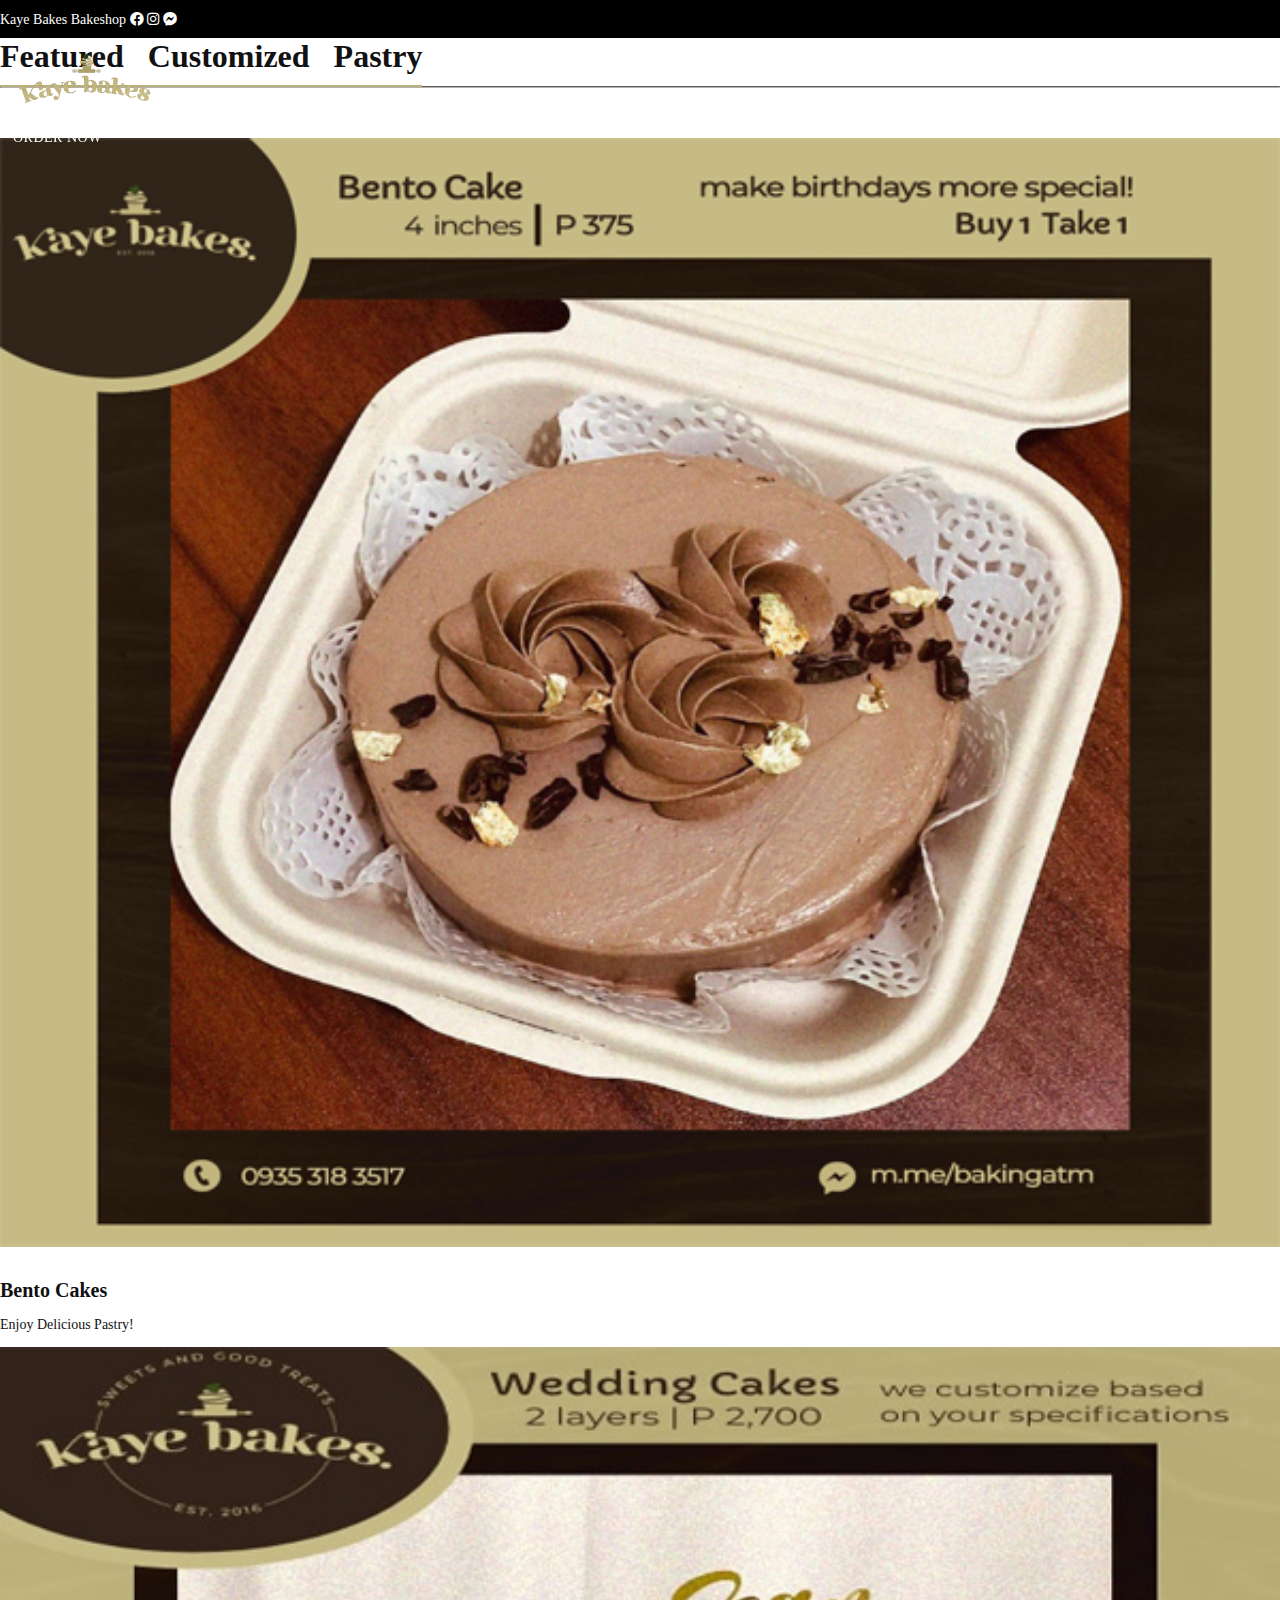
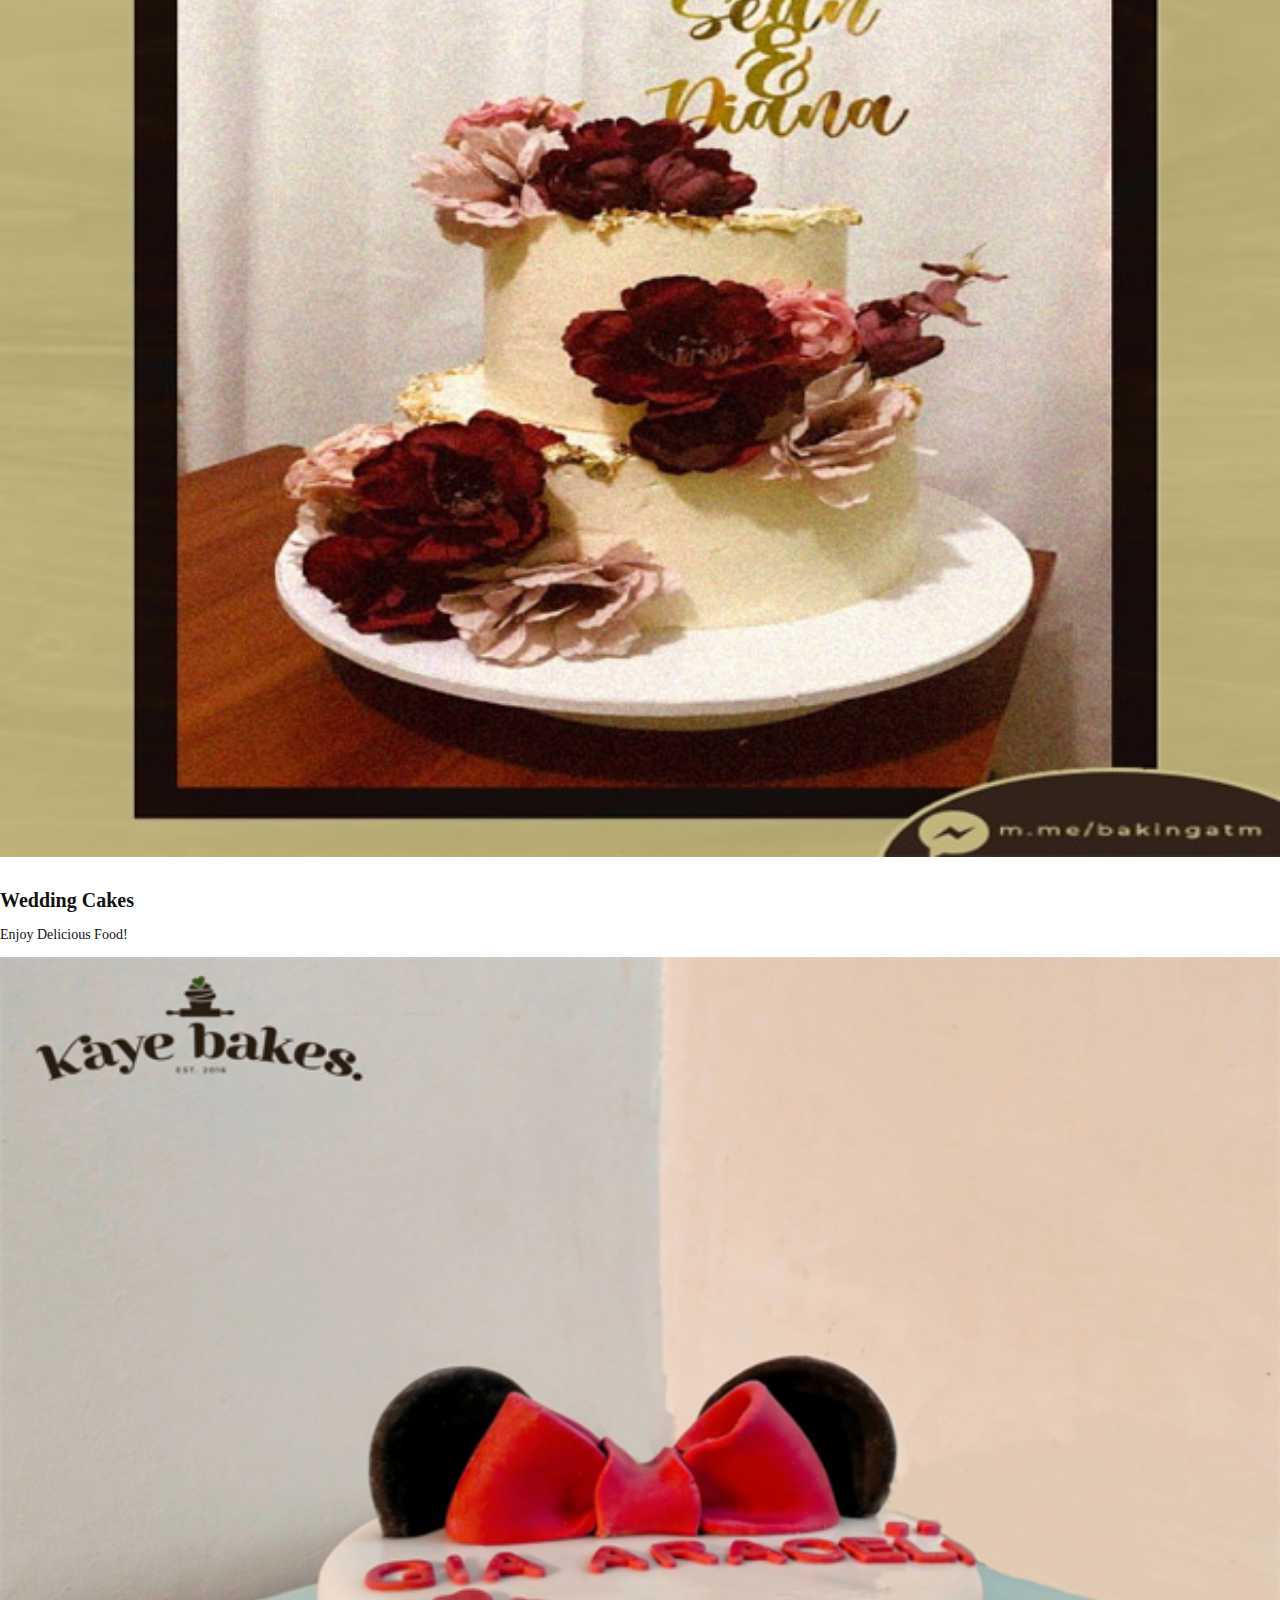
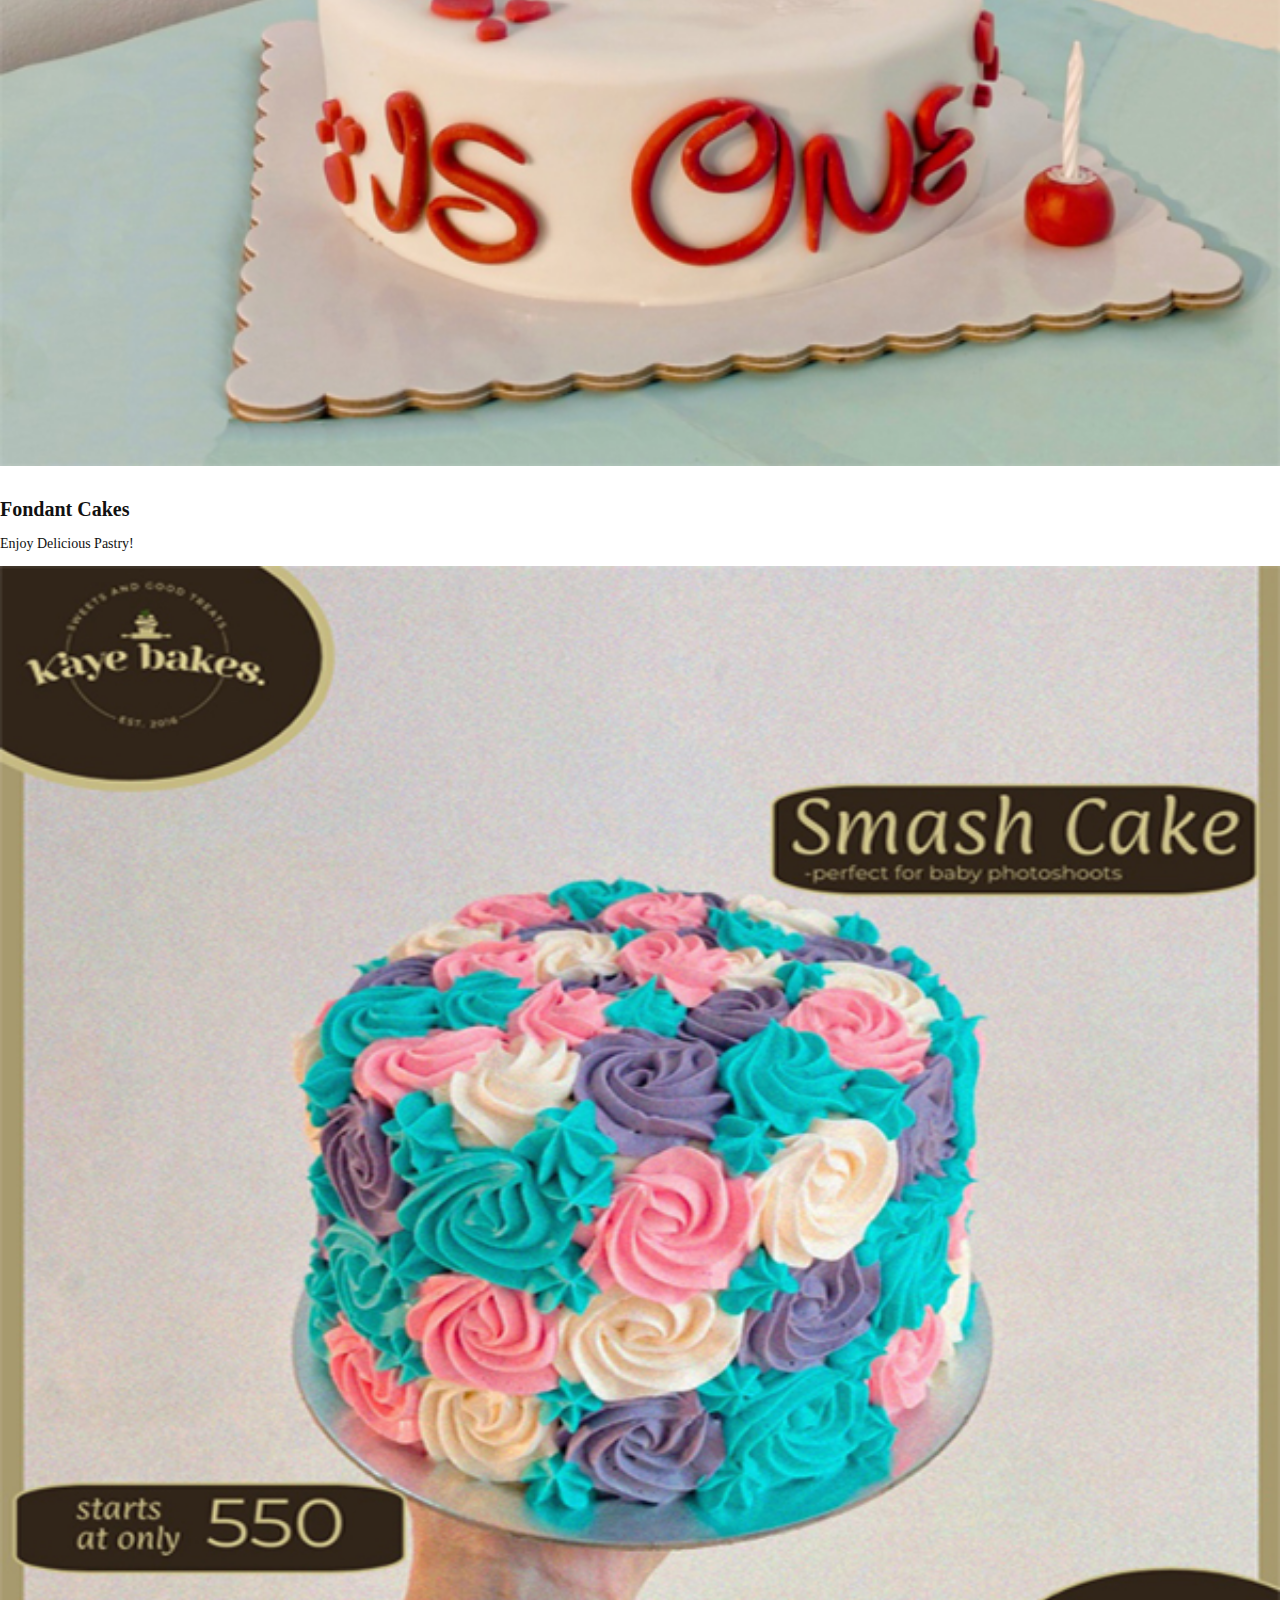
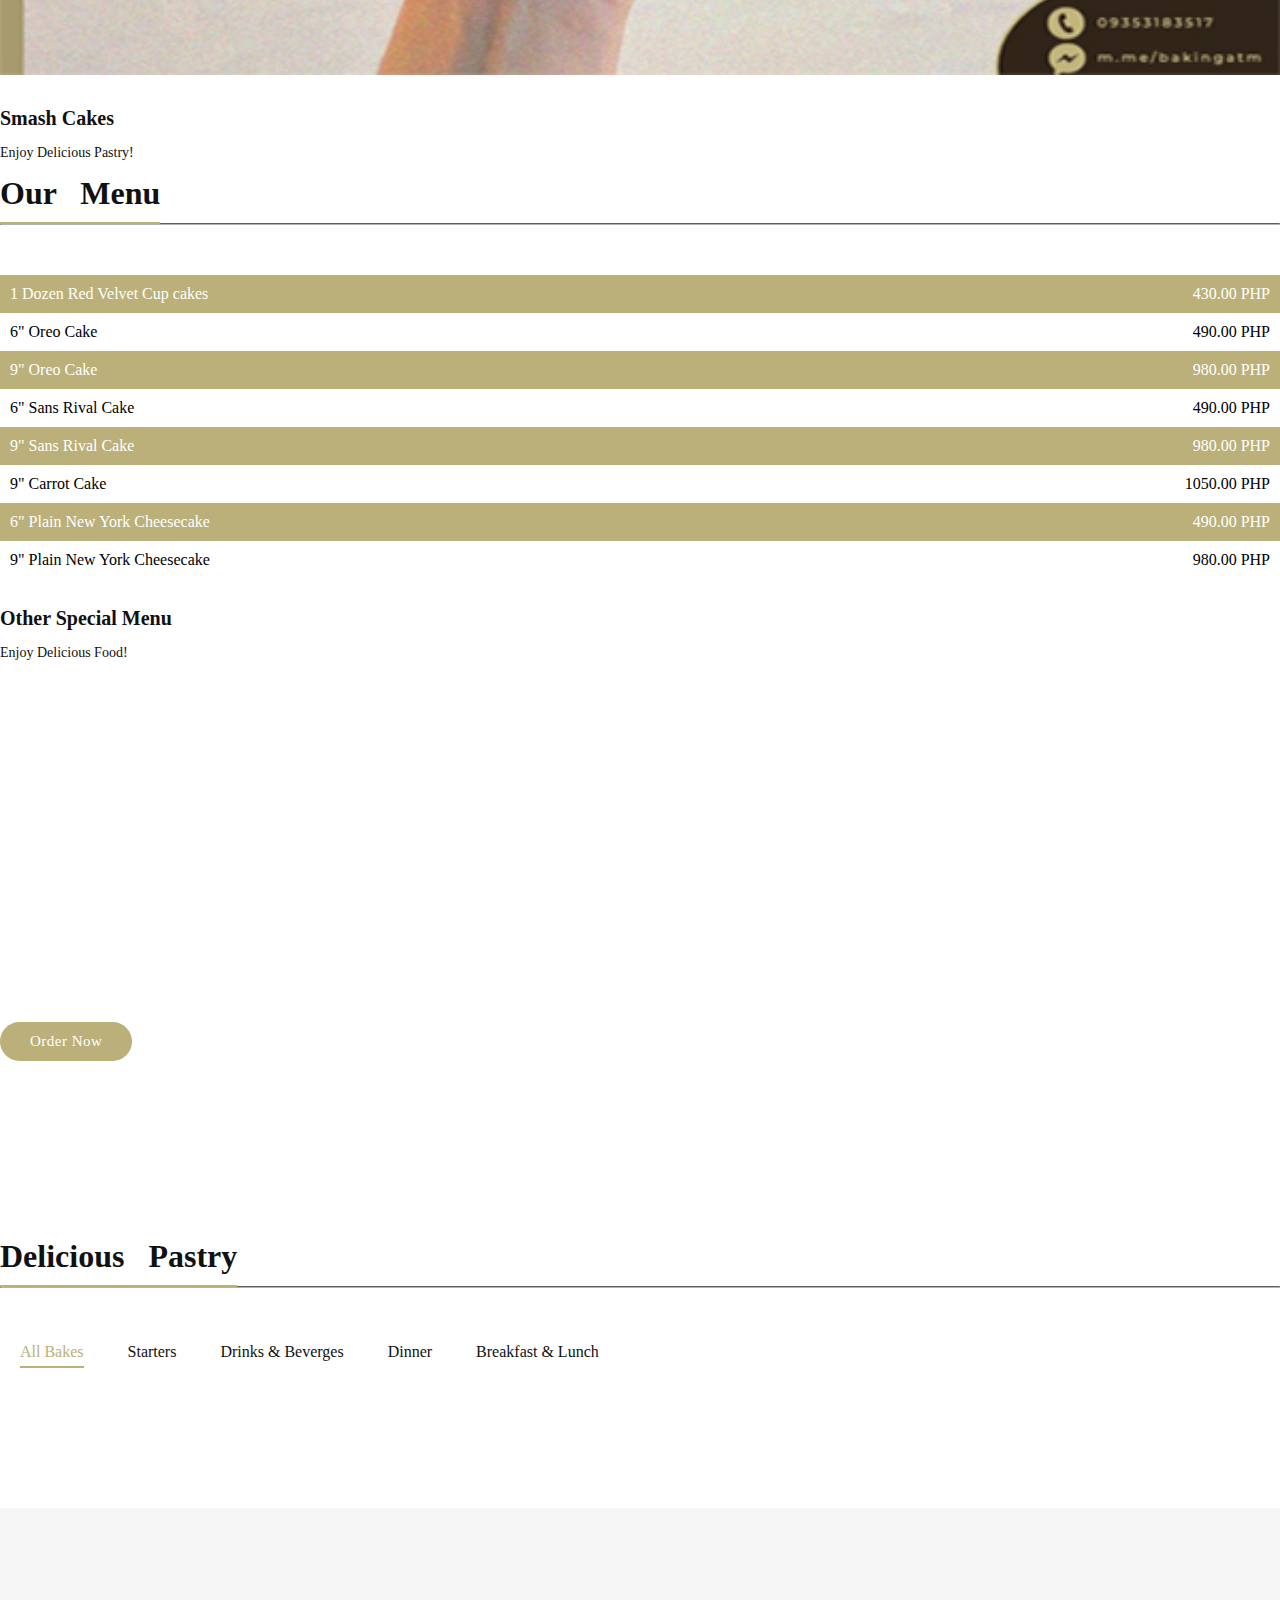
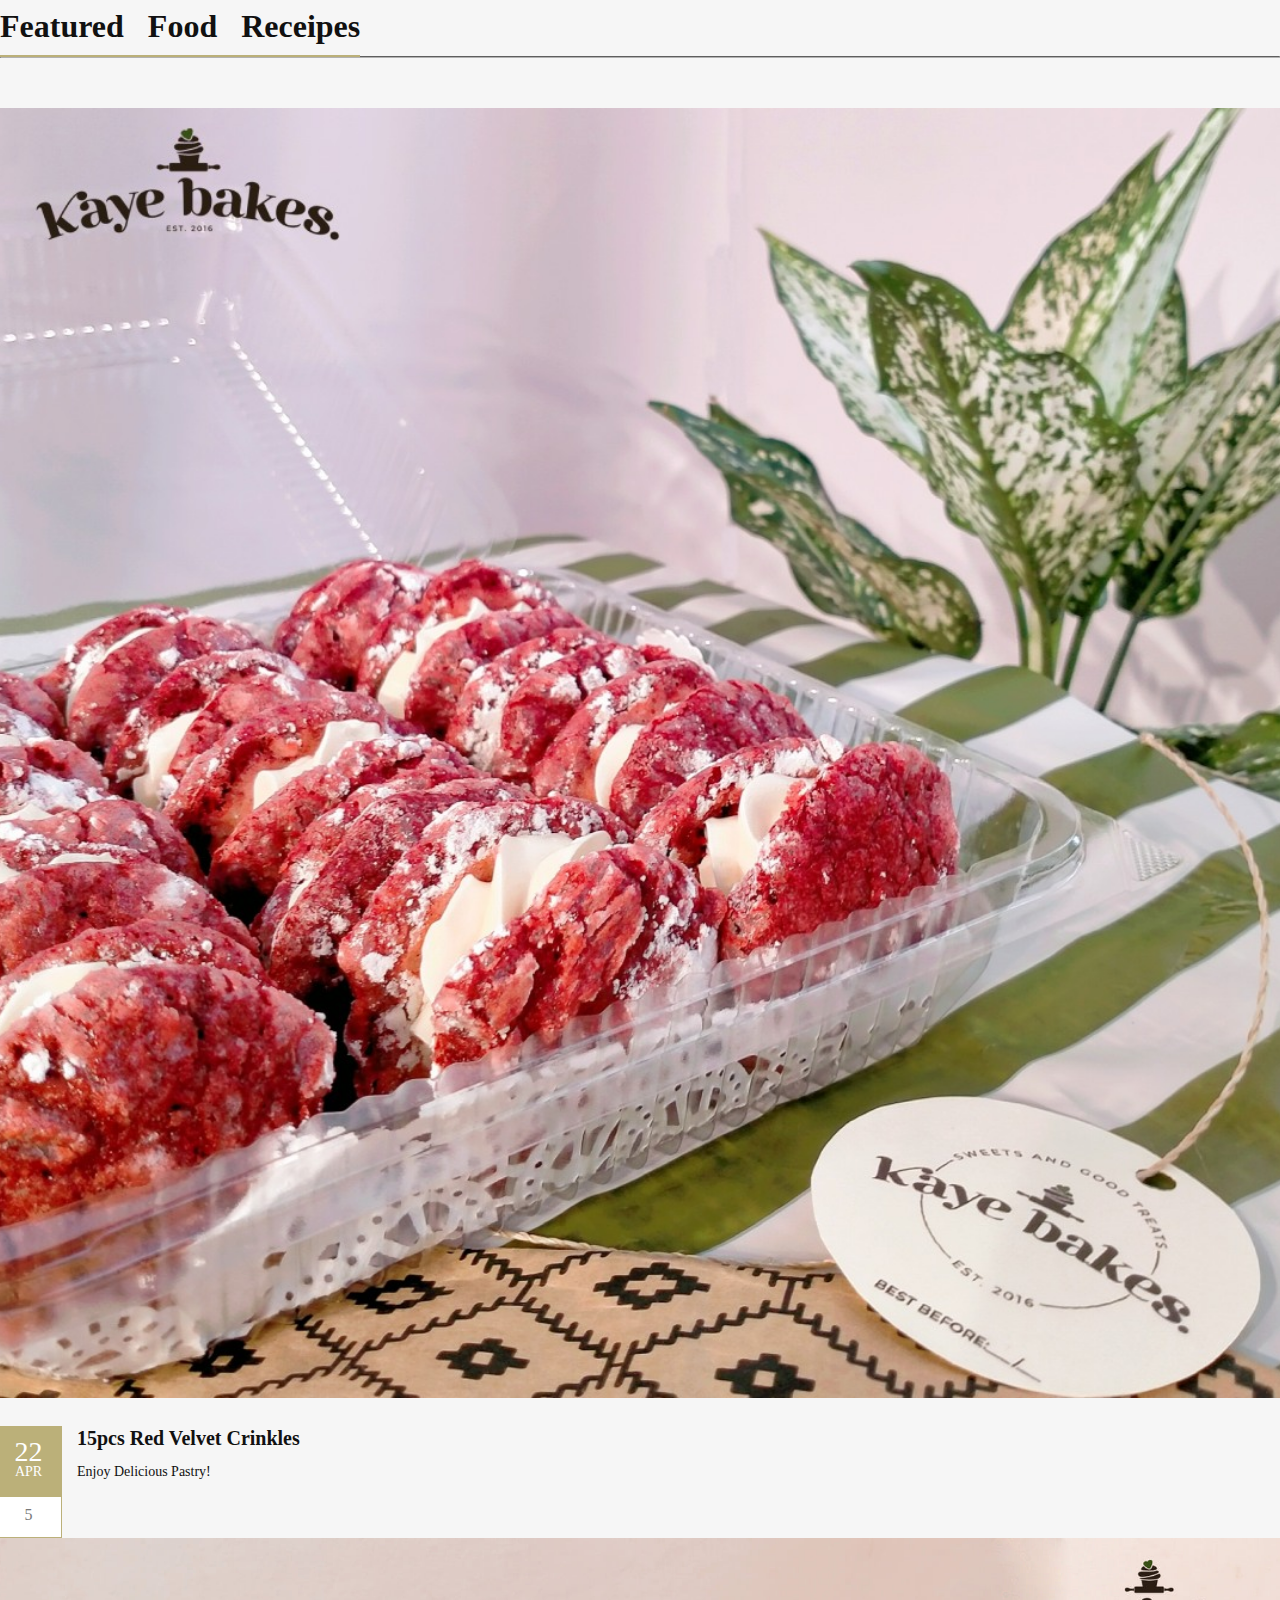
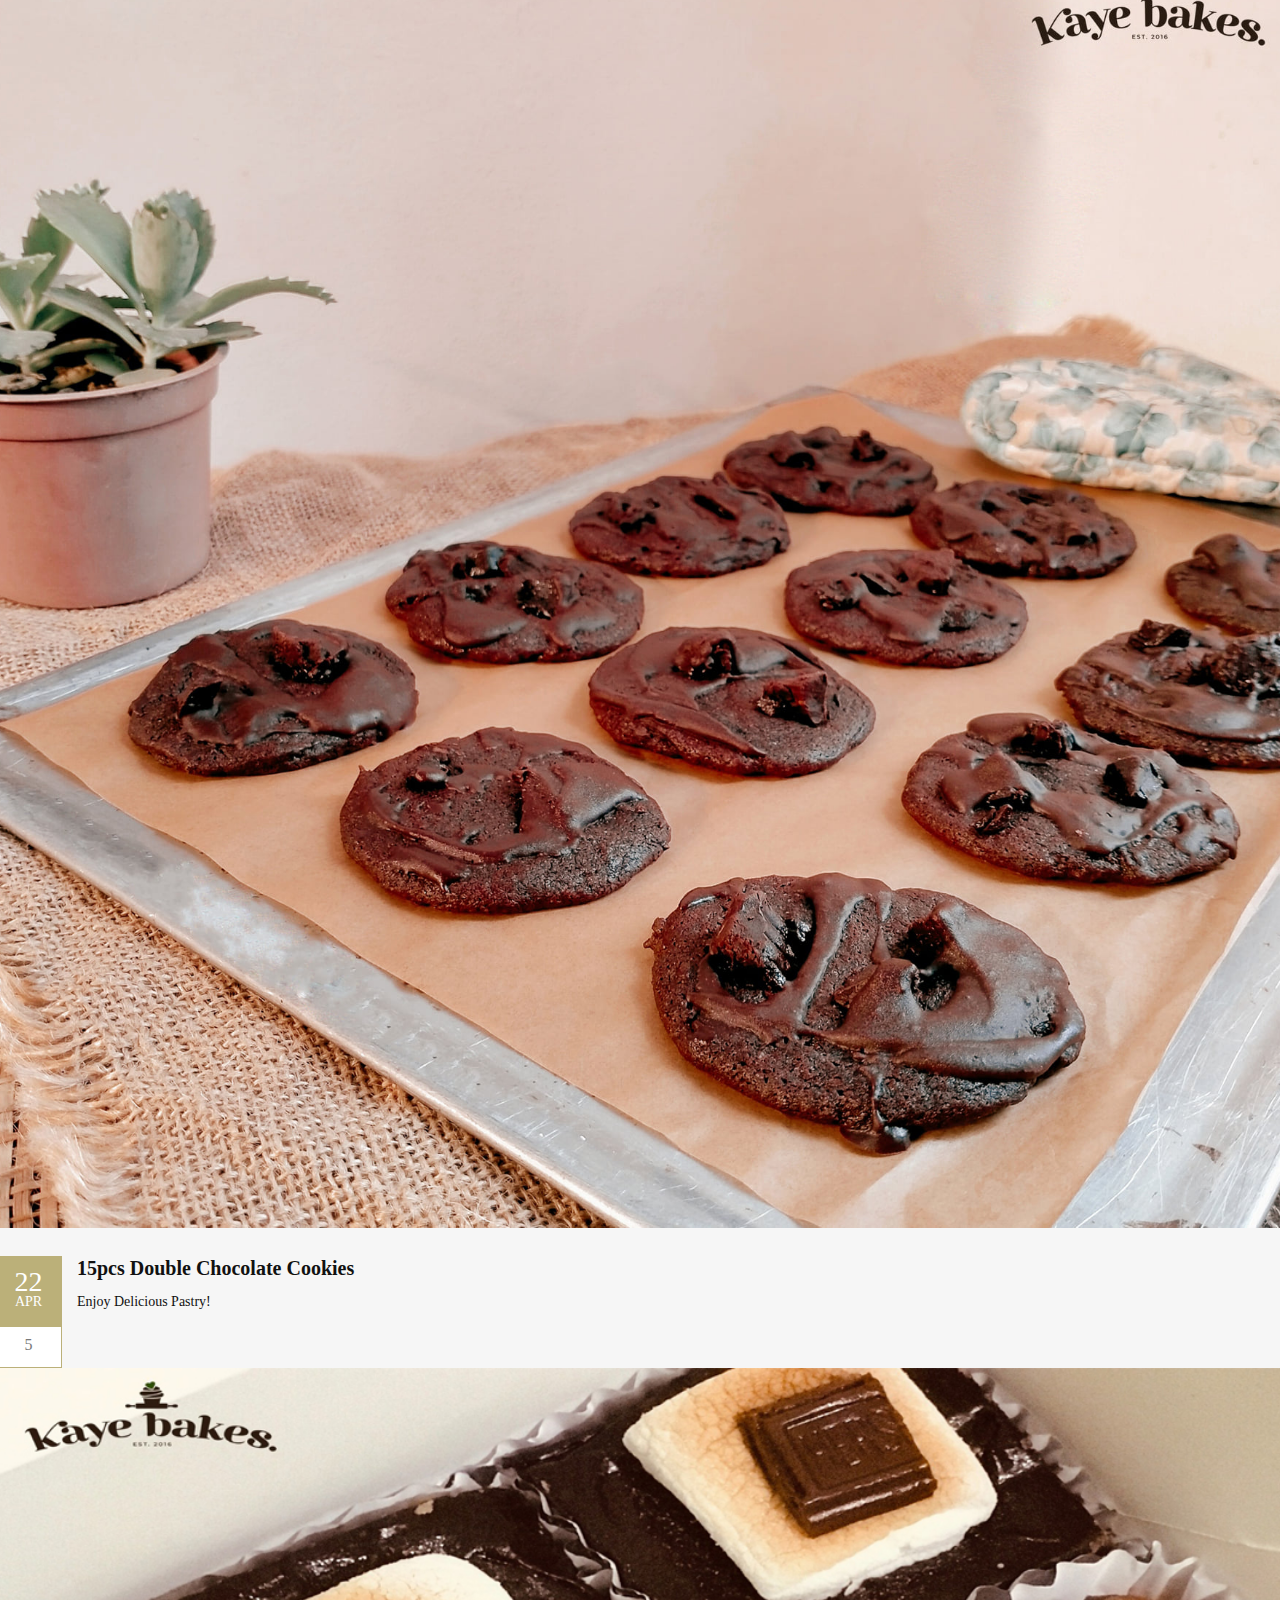
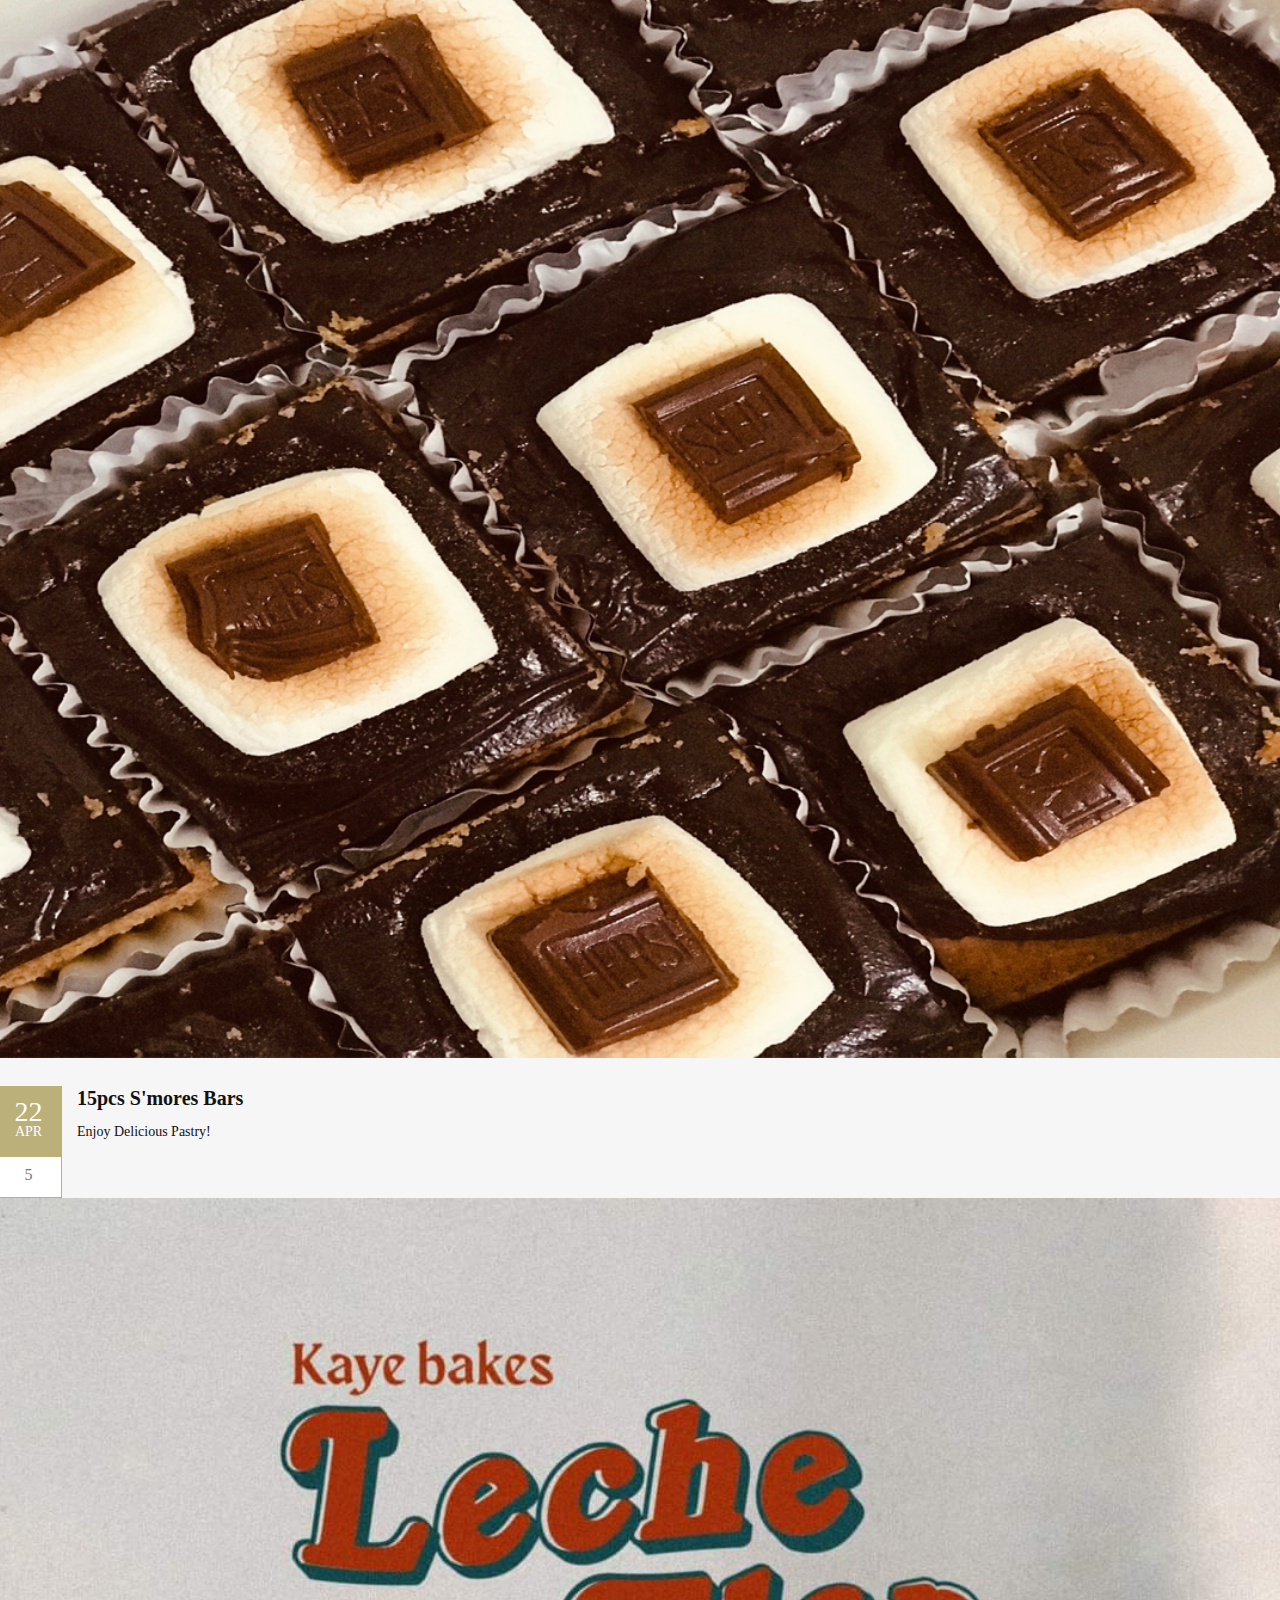
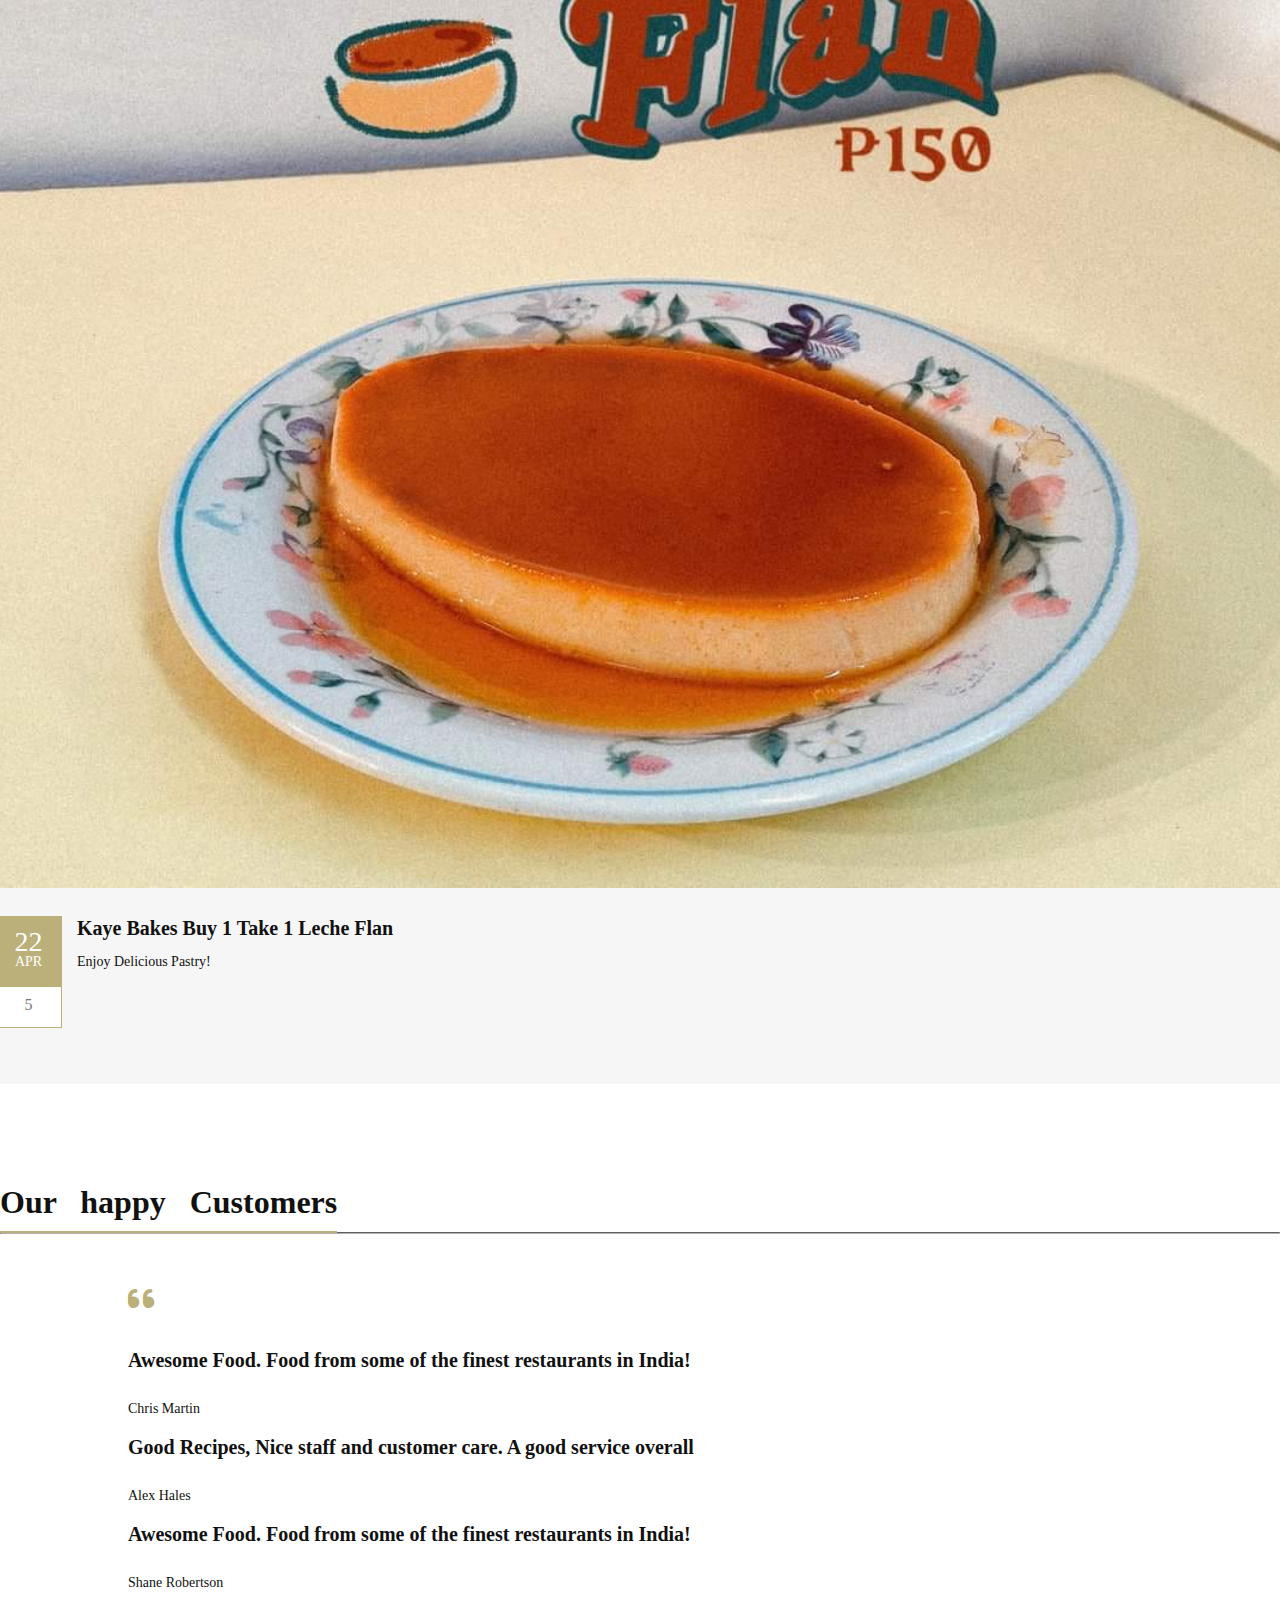
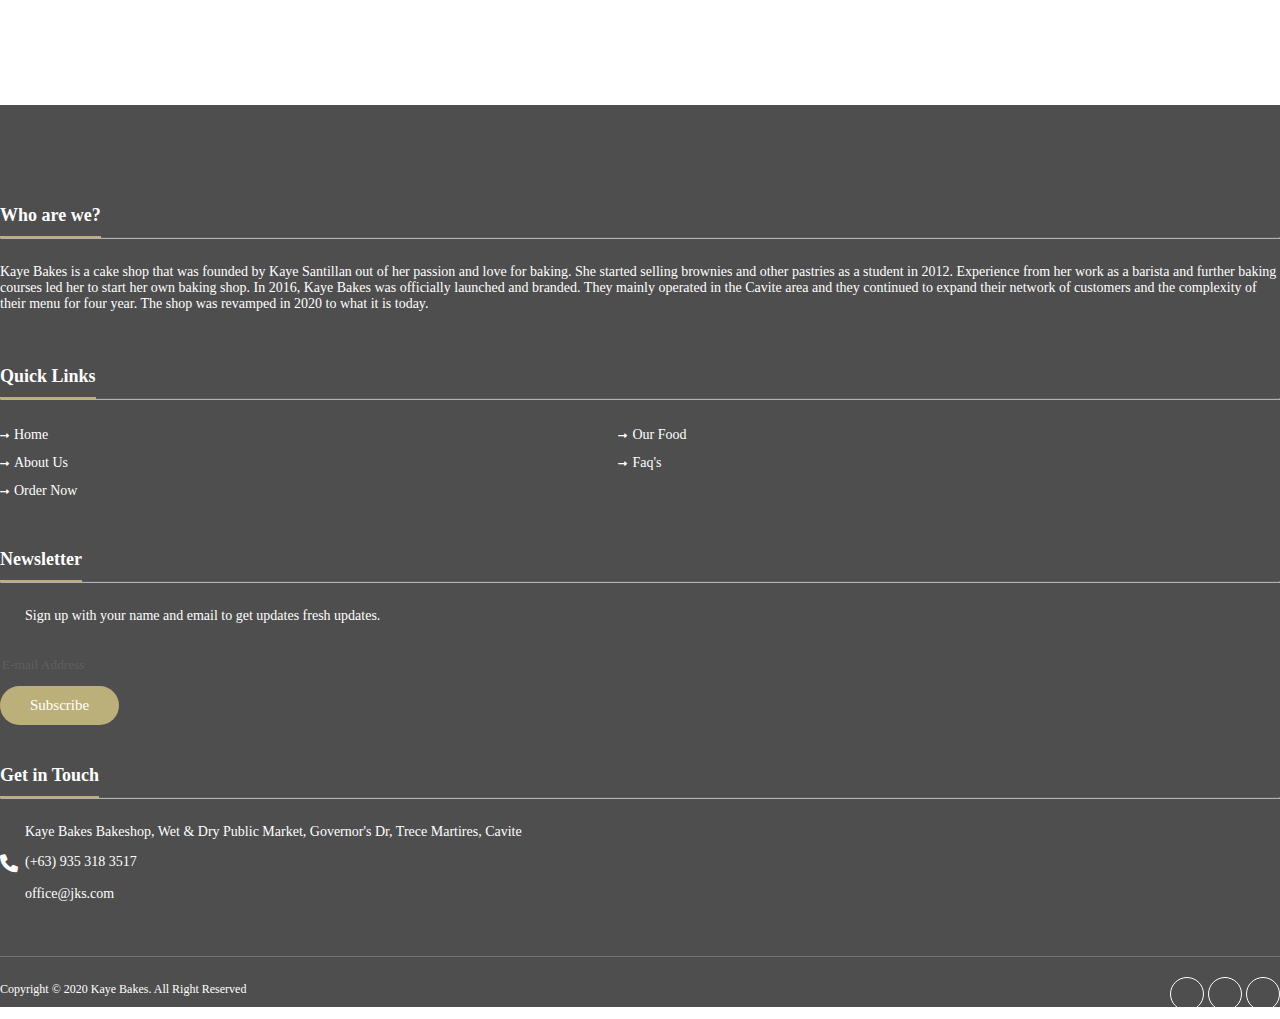
==== index.html @ badb0dcf "Account-folder" ====
<!doctype html>
<html lang="en">
<head>
<meta charset="utf-8">
<meta http-equiv="X-UA-Compatible" content="IE=edge">
<meta name="viewport" content="width=device-width, initial-scale=1">
<title>Kaye Bakes Bakeshop - The sweet home of delights spreading heartfelt good treats</title>
<link rel="stylesheet" type="text/css" href="css/bootstrap.min.css">
<link rel="stylesheet" type="text/css" href="css/font-awesome.min.css">
<link rel="stylesheet" type="text/css" href="css/bistro-icons.css">
<link rel="stylesheet" type="text/css" href="css/animate.min.css">
<link rel="stylesheet" type="text/css" href="css/settings.css">
<link rel="stylesheet" type="text/css" href="css/navigation.css">
<link rel="stylesheet" type="text/css" href="css/owl.carousel.css">
<link rel="stylesheet" type="text/css" href="css/owl.transitions.css">
<link rel="stylesheet" type="text/css" href="css/jquery.fancybox.css">
<link rel="stylesheet" type="text/css" href="css/zerogrid.css">
<link rel="stylesheet" type="text/css" href="css/style.css">
<link rel="stylesheet" type="text/css" href="css/loader.css">
<!--<link rel="shortcut icon" href="images/logo1.png">-->
<link rel="stylesheet" href="css/all.min.css">

<!--[if lt IE 9]>
    <script src="https://oss.maxcdn.com/html5shiv/3.7.2/html5shiv.min.js"></script>
    <script src="https://oss.maxcdn.com/respond/1.4.2/respond.min.js"></script>
<![endif]-->

</head>

<body>

<!--Loader-->
<div class="loader"> 
   <div class="cssload-container">
     <div class="cssload-circle"></div>
     <div class="cssload-circle"></div>
   </div>
</div>

<!--Topbar-->
<div class="topbar">
  <div class="container">
    <div class="row">
      <div class="col-md-12">
        <p class="pull-left hidden-xs">Kaye Bakes Bakeshop</p>
        <p class="pull-right">
            <a href="https://www.facebook.com/bakingatm/"><i class="fa-brands fa-facebook"></a></i>
            <a href="https://www.instagram.com/kayebakes/"><i class="fa-brands fa-instagram"></a></i>
            <a href="https://www.messenger.com/t/103128751442746"><i class="fa-brands fa-facebook-messenger"></a></i>
        </p>
      </div>
    </div>
  </div>
</div>

<!--Header-->
<header id="main-navigation">
  <div id="navigation" data-spy="affix" data-offset-top="20">
    <div class="container">
      <div class="row">
      <div class="col-md-12">
        <nav class="navbar navbar-default">
          <div class="navbar-header">
            <button type="button" class="navbar-toggle collapsed" data-toggle="collapse" data-target="#fixed-collapse-navbar" aria-expanded="false"> 
            <span class="icon-bar top-bar"></span> <span class="icon-bar middle-bar"></span> <span class="icon-bar bottom-bar"></span> 
            </button>
           <a class="navbar-brand" href="index.html"><img src="images/logo1.png" alt="logo" class="img-responsive"></a> 
         </div>
        
            <div id="fixed-collapse-navbar" class="navbar-collapse collapse navbar-right">
              <ul class="nav navbar-nav">
                <li>
                   <a href="index.html">Home</a>
                   
                </li>
               <!-- <li><a href="food.html">Our Food</a></li>
                
                
                    <li><a href="about.html">About Us</a></li>
                    <li><a href="faq.html">FAQ</a></li>-->
                    
                <li><a href="./account/index.php">Order Now</a></li>
                
              </ul>
            </div>
         </nav>
         </div>
       </div>
     </div>
  </div>
</header>



<!-- REVOLUTION SLIDER -->			

				<div id="rev_slider_34_1_wrapper" class="rev_slider_wrapper fullwidthbanner-container" data-alias="news-gallery34" style="margin:0px auto;background-color:#ffffff;padding:0px;margin-top:0px;margin-bottom:0px;">
				<!-- START REVOLUTION SLIDER 5.0.7 fullwidth mode -->
					<div id="rev_slider_34_1" class="rev_slider fullwidthabanner" style="display:none;" data-version="5.0.7">
						<ul>	<!-- SLIDE  -->
							<li data-index="rs-129" data-transition="fade" data-slotamount="default" data-rotate="0"  data-fstransition="fade" data-fsmasterspeed="1500" data-fsslotamount="7"  data-title="Cookies" data-description="Enjoy Delicious Pastry!">
								<!-- MAIN IMAGE -->
								<img src="images/featured1.jpg"  alt=""  data-bgposition="center center" data-bgfit="cover" data-bgrepeat="no-repeat" class="rev-slidebg" data-no-retina>
								<!-- LAYER NR. 2 -->
								<h1 class="tp-caption tp-resizeme"  
                          data-x="left" data-hoffset="15"
                          data-y="70" 
                          data-transform_idle="o:1;"
                          data-transform_in="y:[-100%];z:0;rX:0deg;rY:0;rZ:0;sX:1;sY:1;skX:0;skY:0;s:1500;e:Power3.easeInOut;" 
                          data-transform_out="auto:auto;s:1000;e:Power3.easeInOut;" 
                          data-mask_in="x:0px;y:0px;s:inherit;e:inherit;" 
                          data-mask_out="x:0;y:0;s:inherit;e:inherit;" 
                          data-start="500" 
                          data-splitin="none" 
                          data-splitout="none" 
                          style="z-index: 6;">
                          <span class="small_title">Yes We Have</span> <br> The &nbsp; Best &nbsp; Cookies &nbsp;</span>
                       </h1>
								<!-- LAYER NR. 2 -->
                        <p class="tp-caption tp-resizeme"
                          data-x="left" data-hoffset="15"
                          data-y="210" 
                          data-transform_idle="o:1;"
                          data-transform_in="y:[-100%];z:0;rX:0deg;rY:0;rZ:0;sX:1;sY:1;skX:0;skY:0;s:1500;e:Power3.easeInOut;" 
                          data-transform_out="auto:auto;s:1000;e:Power3.easeInOut;" 
                          data-mask_in="x:0px;y:0px;s:inherit;e:inherit;" 
                          data-mask_out="x:0;y:0;s:inherit;e:inherit;" 
                          data-start="800"
                          style="z-index: 9;">Enjoy Delicious Pastry!
                          
                        </p>
                        <div class="tp-caption fade tp-resizeme"
                           data-x="left" data-hoffset="15"
                           data-y="280"
                           data-width = "full"  
                           data-transform_in="y:[-100%];z:0;rX:0deg;rY:0;rZ:0;sX:1;sY:1;skX:0;skY:0;s:1500;e:Power3.easeInOut;"
                           data-transform_out="auto:auto;s:1000;e:Power3.easeInOut;"  
                           data-mask_in="x:0px;y:0px;s:inherit;e:inherit;" 
                           data-mask_out="x:0;y:0;s:inherit;e:inherit;" 
                          data-start="1200"
                           style="z-index: 12;">
                       <a href="./account/index.php" class="btn-common btn-white page-scroll">Order Now</a>
                       </div>
                        
                       
							</li>
							
							<li class="text-center" data-index="rs-130" data-transition="slideleft" data-slotamount="default" data-rotate="0"  data-title="Bakery &nbsp; Items" data-description="Enjoy Delicious Pastry!">
								<img src="images/banner2.jpg"  alt="" data-bgposition="center center" data-bgfit="cover" data-bgrepeat="no-repeat" class="rev-slidebg" data-no-retina>
                        <h1 class="tp-caption tp-resizeme" 
                          data-x="center" data-hoffset="15"
                          data-y="70" 
                          data-transform_idle="o:1;"
                          data-transform_in="y:[-100%];z:0;rX:0deg;rY:0;rZ:0;sX:1;sY:1;skX:0;skY:0;s:1500;e:Power3.easeInOut;" 
                          data-transform_out="auto:auto;s:1000;e:Power3.easeInOut;" 
                          data-mask_in="x:0px;y:0px;s:inherit;e:inherit;" 
                          data-mask_out="x:0;y:0;s:inherit;e:inherit;" 
                          data-start="500" 
                          data-splitin="none" 
                          data-splitout="none" 
                          style="z-index: 6;">
                          <span class="small_title">  Delicious Bakery Items</span> 
                        </h1>
                        <p class="tp-caption tp-resizeme"
                          data-x="center" data-hoffset="15"
                          data-y="210" 
                          data-transform_idle="o:1;"
                          data-transform_in="y:[-100%];z:0;rX:0deg;rY:0;rZ:0;sX:1;sY:1;skX:0;skY:0;s:1500;e:Power3.easeInOut;" 
                          data-transform_out="auto:auto;s:1000;e:Power3.easeInOut;" 
                          data-mask_in="x:0px;y:0px;s:inherit;e:inherit;" 
                          data-mask_out="x:0;y:0;s:inherit;e:inherit;" 
                          data-start="800"
                          style="z-index: 9;">Enjoy Delicious Pastry!
                        </p>
							
                            
                          <div class="tp-caption fade tp-resizeme"
                           data-x="center" data-hoffset="15"
                           data-y="280"
                           data-width = "full"  
                           data-transform_in="y:[-100%];z:0;rX:0deg;rY:0;rZ:0;sX:1;sY:1;skX:0;skY:0;s:1500;e:Power3.easeInOut;"
                           data-transform_out="auto:auto;s:1000;e:Power3.easeInOut;"  
                           data-mask_in="x:0px;y:0px;s:inherit;e:inherit;" 
                           data-mask_out="x:0;y:0;s:inherit;e:inherit;" 
                          data-start="1200"
                           style="z-index: 12;">
                          <a href="#specialities" class="btn-common btn-white page-scroll">Learn &nbsp; More</a> &nbsp; <a href="#order-form" class="btn-common btn-orange page-scroll">Order &nbsp; Now</a>
                       </div>  
                            
                            
                            
                            </li>
						
							<li class="text-right" data-index="rs-131" data-transition="slideleft"   data-rotate="0" data-title="CupCakes" data-description="Enjoy Delicious Pastry!">
								<img src="images/banner3.jpg" alt="" data-bgposition="center center" data-bgfit="cover" data-bgrepeat="no-repeat" class="rev-slidebg" data-no-retina>
                        <h1 class="tp-caption tp-resizeme" 
                          data-x="right" data-hoffset="" 
                          data-y="70" 
                          data-transform_idle="o:1;"
                          data-transform_in="y:[-100%];z:0;rX:0deg;rY:0;rZ:0;sX:1;sY:1;skX:0;skY:0;s:1500;e:Power3.easeInOut;" 
                          data-transform_out="auto:auto;s:1000;e:Power3.easeInOut;" 
                          data-mask_in="x:0px;y:0px;s:inherit;e:inherit;" 
                          data-mask_out="x:0;y:0;s:inherit;e:inherit;" 
                          data-start="500" 
                          data-splitin="none" 
                          data-splitout="none" 
                          style="z-index: 6;">
                          <span class="small_title">We Prepare</span> <br> Freshly &nbsp; Baked &nbsp; <span class="color">Cake</span>
                        </h1>
                        <p class="tp-caption tp-resizeme"
                          data-x="right" data-hoffset="" 
                          data-y="210" 
                          data-transform_idle="o:1;"
                          data-transform_in="y:[-100%];z:0;rX:0deg;rY:0;rZ:0;sX:1;sY:1;skX:0;skY:0;s:1500;e:Power3.easeInOut;" 
                          data-transform_out="auto:auto;s:1000;e:Power3.easeInOut;" 
                          data-mask_in="x:0px;y:0px;s:inherit;e:inherit;" 
                          data-mask_out="x:0;y:0;s:inherit;e:inherit;" 
                          data-start="800"
                          style="z-index: 9;">Enjoy Delicious Pastry!
                        </p>
							
                           <div class="tp-caption fade tp-resizeme"
                           data-x="right" data-hoffset=""
                           data-y="280"
                           data-width = "full" 
                           data-transform_idle="o:1;"
                           data-transform_in="y:[-100%];z:0;rX:0deg;rY:0;rZ:0;sX:1;sY:1;skX:0;skY:0;s:1500;e:Power3.easeInOut;"
                           data-transform_out="auto:auto;s:1000;e:Power3.easeInOut;"  
                           data-mask_in="x:0px;y:0px;s:inherit;e:inherit;" 
                           data-mask_out="x:0;y:0;s:inherit;e:inherit;" 
                          data-start="1200"
                           style="z-index: 12;">
                       <a href="./account/index.php" class="btn-common btn-white page-scroll">Order Now</a>
                       </div>  
                            </li>
							<!-- SLIDE  -->
						</ul>
					</div>
				</div>
 <!-- END REVOLUTION SLIDER -->
	


<!--Services plus working hours-->
<section id="services" class="padding-bottom">
  <div class="container">
    <div class="row">
      <div class="col-md-8">
         <h2 class="heading">Featured &nbsp; Customized &nbsp; Pastry</h2>
         <hr class="heading_space">
         <div class="slider_wrap">
        <div id="service-slider" class="owl-carousel">
          <div class="item">
            <div class="item_inner">
            <div class="image">
              <img src="images/pastry2.jpg" alt="Services Image">
              <a  href="./account/index.php"></a>
            </div>
              <h3><a href="./account/index.php">Bento Cakes</a></h3>
              <p>Enjoy Delicious Pastry!</p>
            </div>
          </div>
          <div class="item">
            <div class="item_inner">
              <div class="image">
              <img src="images/pastry3.jpg" alt="Services Image">
              <a  href="./account/index.php"></a>
              </div>
              <h3><a href="./account/index.php">Wedding Cakes</a></h3>
              <p>Enjoy Delicious Food!</p>
            </div>
          </div>
          <div class="item">
            <div class="item_inner">
              <div class="image">
              <img src="images/pastry4.jpg" alt="Services Image">
              <a  href="./account/index.php"></a>
              </div>
              <h3><a href="./account/index.php">Fondant Cakes</a></h3>
              <p>Enjoy Delicious Pastry!</p>
            </div>
          </div>
          <div class="item">
            <div class="item_inner">
              <div class="image">
              <img src="images/pastry1.jpg" alt="Services Image">
              <a  href="./account/index.php"></a>
              </div>
              <h3><a href="./account/index.php">Smash Cakes</a></h3>
              <p>Enjoy Delicious Pastry!</p>
            </div>
          </div>
        </div>
        </div>
      </div>
      <div class="x">
        <h2 class="heading">Our &nbsp; Menu</h2>
        <hr class="heading_space">
        <ul class="menu_widget">
          <li>1 Dozen Red Velvet Cup    cakes<span> 430.00 PHP</span></li>
          <li>6" Oreo Cake<span> 490.00 PHP</span></li>
          <li>9" Oreo Cake<span> 980.00 PHP</span></li>
          <li>6" Sans Rival Cake<span> 490.00 PHP</span></li>
          <li>9" Sans Rival Cake<span> 980.00 PHP</span></li>
          <li>9" Carrot Cake<span> 1050.00 PHP</span></li>
          <li>6" Plain New York Cheesecake<span> 490.00 PHP</span></li>
          <li>9" Plain New York Cheesecake<span> 980.00 PHP</span></li>
        </ul>
         <h3>Other Special Menu</h3>
         <p>Enjoy Delicious Food!</p>
      </div>
    </div>
  </div>
</section>


<!-- image with content -->
<section class="info_section paralax">
  <div class="container">
    <div class="row">
      <div class="col-md-2"> </div>
      <div class="col-md-8">
         <div class="text-center">
         <h2 class="heading_space">Freshly Baked Cakes</h2>
         <p class="heading_space detail">Enjoy Delicious Pastry!</p>
         <a href="./account/index.php" class="btn-common-white page-scroll">Order Now</a>
         </div>          
      </div>
      <div class="col-md-2"></div>
    </div>
  </div>
</section>



<!-- Food Gallery -->
<section id="gallery" class="padding">
  <div class="container">
      <div class="row">
     <div class="col-md-12 text-center">
        <h2 class="heading ">Delicious &nbsp; Pastry</h2>
        <hr class="heading_space">
        <div class="work-filter">
          <ul class="text-center">
             <li><a href="javascript:;" data-filter="all" class="active filter">All Bakes</a></li>
             <li><a href="javascript:;" data-filter=".starters" class="filter">Starters</a></li>
             <li><a href="javascript:;" data-filter=".drinks" class="filter">Drinks & Beverges</a></li>
             <li><a href="javascript:;" data-filter=".dinner" class="filter"> Dinner</a></li>
             <li><a href="javascript:;" data-filter=".lunch" class="filter">Breakfast & Lunch</a></li>
          </ul>
        </div>
      </div>
    </div>
     <div class="row">
      <div class="zerogrid">
        <div class="wrap-container">
          <div class="wrap-content clearfix home-gallery">
            <div class="col-1-4 mix work-item drinks">
              <div class="wrap-col">
                <div class="item-container">
                  <div class="image">
                    <img src="images/gallery1.jpg" alt="cook"/>
                    <div class="overlay">
                      <a class="fancybox overlay-inner" href="images/gallery1.jpg" data-fancybox-group="gallery"><i class=" icon-eye6"></i></a>
                    </div>
                  </div> 
                </div>
              </div>
            </div>
            <div class="col-1-4 mix work-item starters">
              <div class="wrap-col">
                <div class="item-container">
                  <div class="image">
                    <img src="images/gallery2(1).jpg" alt="cook"/>
                    <div class="overlay">
                        <a class="fancybox overlay-inner" href="images/gallery2(1).jpg" data-fancybox-group="gallery"><i class=" icon-eye6"></i></a>
                    </div>
                  </div>
                </div>
              </div>
            </div>
            <div class="col-1-4 mix work-item dinner">
              <div class="wrap-col">
                <div class="item-container">
                  <div class="image">
                    <img src="images/gallery3.jpg" alt="cook"/>
                    <div class="overlay">
                        <a class="fancybox overlay-inner" href="images/gallery3.jpg" data-fancybox-group="gallery"><i class=" icon-eye6"></i></a>
                    </div>
                  </div>
                </div>
              </div>
            </div>
            <div class="col-1-4 mix work-item drinks">
              <div class="wrap-col">
                <div class="item-container">
                  <div class="image">
                    <img src="images/gallery4.jpg" alt="cook"/>
                    <div class="overlay">
                        <a class="fancybox overlay-inner" href="images/gallery4.jpg" data-fancybox-group="gallery"><i class=" icon-eye6"></i></a>
                    </div>
                  </div>
                </div>
              </div>
            </div>  
            <div class="col-1-4 mix work-item dinner">
              <div class="wrap-col">
                <div class="item-container">
                  <div class="image">
                    <img src="images/gallery5.jpg" alt="cook"/>
                    <div class="overlay">
                        <a class="fancybox overlay-inner" href="images/gallery5.jpg" data-fancybox-group="gallery"><i class=" icon-eye6"></i></a>
                    </div> 
                  </div>
                </div>
              </div>
            </div>
            <div class="col-1-4 mix work-item lunch">
              <div class="wrap-col">
                <div class="item-container">
                  <div class="image">
                    <img src="images/gallery6.jpg" alt="cook"/>
                    <div class="overlay">
                        <a class="fancybox overlay-inner" href="images/gallery6.jpg" data-fancybox-group="gallery"><i class=" icon-eye6"></i></a>
                    </div>
                  </div> 
                </div>
              </div>
            </div>
            <div class="col-1-4 mix work-item starters">
              <div class="wrap-col">
                <div class="item-container">
                  <div class="image">
                    <img src="images/gallery7.jpg" alt="cook"/>
                    <div class="overlay">
                        <a class="fancybox overlay-inner" href="images/gallery7.jpg" data-fancybox-group="gallery"><i class=" icon-eye6"></i></a>
                    </div>
                  </div> 
                </div>
              </div>
            </div>
            <div class="col-1-4 mix work-item starters">
              <div class="wrap-col">
                <div class="item-container">
                  <div class="image">
                    <img src="images/gallery8.jpg" alt="cook"/>
                    <div class="overlay">
                        <a class="video fancybox.iframe overlay-inner" href="https://player.vimeo.com/video/94224205?autoplay=1"><i class=" icon-eye6"></i></a>
                    </div>
                  </div>
                </div>
              </div>
            </div>
          </div>
        </div>
       </div>
      </div>
  </div>
</section>



<!-- Our cheffs 
<section id="cheffs" class="padding">
  <div class="container">
    <div class="row">
      <div class="col-md-12 text-center">
      <h2 class="heading">Our &nbsp; Kitchen &nbsp; Staff</h2>
      <hr class="heading_space">
      </div>
    </div>
    <div class="row">
      <div class="col-md-12">
        <div class="cheffs_wrap_slider">
          <div id="our-cheffs" class="owl-carousel">
            <div class="item">
              <div class="cheffs_wrap">
               <img src="images/cheffs1.jpg" alt="Kitchen Staff">
               <h3>Kaye Santillan</h3>
               <small>Owner</small>
               <p>Enjoy Delicious Pastry!</p>
              </div>
            </div>
            <div class="item" >
              <div class="cheffs_wrap">
               <img src="images/cheffs2.jpg" alt="Kitchen Staff">
               <h3>Francis June Escama </h3>
               <small>Accountant</small>
               <p>Enjoy Delicious Pastry!</p>
              </div>
            </div>
        </div>
      </div>
    </div>
  </div>
</section>
    -->


<!--Featured Receipes -->
<section id="news" class="bg_grey padding">
  <div class="container">
    <div class="row">
      <div class="col-md-12 text-center">
      <h2 class="heading">Featured &nbsp; Food &nbsp; Receipes</h2>
      <hr class="heading_space">
      </div>
    </div>
    <div class="row">
      <div class="col-md-12">
        <div class="cheffs_wrap_slider">
          <div id="news-slider" class="owl-carousel">
            <div class="item">
              <div class="news_content">
               <img src="images/featured2.jpg" alt="Docotor">
               <div class="date_comment">
                  <span>22<small>apr</small></span>
                  <a href="#."><i class="icon-comment"></i> 5</a>
               </div>
               <div class="comment_text">
                 <h3><a href="#.">15pcs Red Velvet Crinkles</a></h3>
                 <p>Enjoy Delicious Pastry!</p>
               </div>
              </div>
            </div>
            <div class="item">
              <div class="news_content">
               <img src="images/featured1.jpg" alt="Docotor">
               <div class="date_comment">
                  <span>22<small>apr</small></span>
                  <a href="#."><i class="icon-comment"></i> 5</a>
               </div>
               <div class="comment_text">
                 <h3><a href="#.">15pcs Double Chocolate Cookies</a></h3>
                 <p>Enjoy Delicious Pastry!</p>
               </div>
              </div>
            </div>
            <div class="item">
              <div class="news_content">
               <img src="images/featured3.jpg" alt="Docotor">
               <div class="date_comment">
                  <span>22<small>apr</small></span>
                  <a href="#."><i class="icon-comment"></i> 5</a>
               </div>
               <div class="comment_text">
                 <h3><a href="#.">15pcs S'mores Bars</a></h3>
                 <p>Enjoy Delicious Pastry!</p>
               </div>
              </div>
            </div>
            
            <div class="item">
              <div class="news_content">
               <img src="images/feautured4.jpg" alt="Docotor">
               <div class="date_comment">
                  <span>22<small>apr</small></span>
                   <a href="#."><i class="icon-comment"></i> 5</a>
               </div>
               <div class="comment_text">
                 <h3><a href="#.">Kaye Bakes Buy 1 Take 1 Leche Flan</a></h3>
                 <p>Enjoy Delicious Pastry!</p>
               </div>
              </div>
            </div>
          </div>
        </div>
      </div>
    </div>
  </div>
</section>


<!-- testinomial -->
<section id="testinomial" class="padding">
  <div class="container">
  <div class="row">
      <div class="col-md-12 text-center">
      <h2 class="heading">Our &nbsp; happy &nbsp; Customers</h2>
      <hr class="heading_space">
      </div>
    </div>
    <div class="row">
      <div class="col-md-12">
      <div id="testinomial-slider" class="owl-carousel text-center">
        <div class="item">
          <h3>Awesome Food. Food from some of the finest restaurants in India!</h3>
          <p>Chris Martin</p>
        </div>
        <div class="item">
          <h3>Good Recipes, Nice staff and customer care. A good service overall</h3>
          <p>Alex Hales</p>
        </div>
        <div class="item">
          <h3>Awesome Food. Food from some of the finest restaurants in India!</h3>
          <p>Shane Robertson</p>
        </div>
       </div>
      </div>
    </div>
  </div>
</section>


<!--Footer-->
<footer class="padding-top bg_black">
  <div class="container">
    <div class="row">
      <div class="col-md-3 col-sm-6 footer_column">
        <h4 class="heading">Who are we?</h4>
        <hr class="half_space">
        <p class="half_space"></p>
        <p>Kaye Bakes is a cake shop that was founded by Kaye Santillan out of her passion and love for baking. She started selling brownies and other pastries as a student in 2012. Experience from her work as a barista and further baking courses led her to start her own baking shop. In 2016, Kaye Bakes was officially launched and branded. They mainly operated in the Cavite area and they continued to expand their network of customers and the complexity of their menu for four year. The shop was revamped in 2020 to what it is today.</p>
      </div>
      <div class="col-md-3 col-sm-6 footer_column">
        <h4 class="heading">Quick Links</h4>
        <hr class="half_space">
        <ul class="widget_links">
          <li><a href="index.html">Home</a></li>
          <li><a href="food.html">Our Food</a></li>
          <li><a href="about.html">About Us</a></li>
          
          <li><a href="faq.html">Faq's</a></li>
          <li><a href="./account/index.php">Order Now</a></li>
          
        </ul>
      </div>
      <div class="col-md-3 col-sm-6 footer_column">
        <h4 class="heading">Newsletter</h4>
        <hr class="half_space">
        <p class="icon"><i class="icon-dollar"></i>Sign up with your name and email to get updates fresh updates.</p>
        <div id="result1" class="text-center"></div>        
        
       <form action="http://themesindustry.us13.list-manage.com/subscribe/post-json?u=4d80221ea53f3a4487ddebd93&id=494727d648&c=?" method="get" onSubmit="return false" class="newsletter">
          <div class="form-group">
            <input type="email" placeholder="E-mail Address" required name="EMAIL" id="EMAIL" class="form-control" />
          </div>
          <div class="form-group">
            <input type="submit" class="btn-submit button3" value="Subscribe" />
          </div>
        </form>
      </div>
      <div class="col-md-3 col-sm-6 footer_column">
        <h4 class="heading">Get in Touch</h4>
        <hr class="half_space">
        <p></p>
        <p class="address"><i class="icon-location"></i>Kaye Bakes Bakeshop, Wet & Dry Public Market, Governor's Dr, Trece Martires, Cavite</p>
        <p class="address"><i class="fa fa-phone"></i>(+63) 935 318 3517</p>
        <p class="address"><i class="icon-dollar"></i><a href="office@jks.com">office@jks.com</a></p>
      </div> 
    </div>
    <div class="row">
     <div class="col-md-12">
        <div class="copyright clearfix">
          <p>Copyright &copy; 2020 Kaye Bakes. All Right Reserved</p>
          <ul class="social_icon">
               <li><a href="#" class="facebook"><i class="icon-facebook5"></i></a></li>
               <li><a href="#" class="twitter"><i class="icon-twitter4"></i></a></li>
               <li><a href="#" class="google"><i class="icon-google"></i></a></li>
              </ul>
        </div>
      </div>
    </div>
  </div>
</footer>

<a href="#" id="back-top"><i class="fa fa-angle-up fa-2x"></i></a>

<script src="js/jquery-2.2.3.js" type="text/javascript"></script>
<script src="js/bootstrap.min.js" type="text/javascript"></script>
<script src="js/jquery.themepunch.tools.min.js"></script>
<script src="js/jquery.themepunch.revolution.min.js"></script>
<script src="js/revolution.extension.layeranimation.min.js"></script>
<script src="js/revolution.extension.navigation.min.js"></script>
<script src="js/revolution.extension.parallax.min.js"></script>
<script src="js/revolution.extension.slideanims.min.js"></script>
<script src="js/revolution.extension.video.min.js"></script>
<script src="js/slider.js" type="text/javascript"></script>
<script src="js/owl.carousel.min.js" type="text/javascript"></script>
<script src="js/jquery.parallax-1.1.3.js"></script>
<script src="js/jquery.mixitup.min.js"></script>
<script src="js/jquery-countTo.js"></script>
<script src="js/jquery.appear.js"></script>  
<script src="js/jquery.fancybox.js"></script>
<script src="js/functions.js" type="text/javascript"></script>
 
</body>
</html>
---- css/style.css ----
@charset "utf-8";
/* Table of contents 
+ back-top 
+ topbar
 +main-navigation
+ navigation.affix
	+ navbar-default
		+ navbar-nav
 + main-slider
 	+ tp-banner-container
		+ tp-banner
		
+ bg_bistro
	+ white_content
	
+ services
	+ service-slider
	+ owl-carousel
		+ item
			+ item_inner
	
+ cheffs
	+ cheffs_wrap_slider
		+ cheffs-slider
		+ owl-carousel	
			+ item
				+ cheffs_info
				+ cheffs_photo
				
+ info_section
	+ right_box
		+ right_box_inner
			+ white_content
			
+ news
	+ news_main
		+ news_thumb
		
+ testinomial
	+ testinomial-slider
		+ item
		
+ page_header
	+ page_title
	
+ .grid_layout
	+ wrap-col
		+ item-container
+ gallery 
	+ work-filter
	+ work-item
		+ gallery_content
		
+ blog
	+ blog_item
		+ blog-slider
		+ blockquote
	+ sidebar
		+ tabs
		+ tab_container
+ order
	+ appointment_wrap
		+ callus
			
+ faq	
	+ faq_wrapper
		+ items
			+ sub-items
			
+ service_wrapper	
	+ items
	
+ menu
	+ price
	 	+ price_header	
		+ price_body
			+ pricing_feature
			
+ map
+ mapTwo
	+ search_location
	+ bistro	
	
+ feature
+ news-slide
	+ news_content
		+ date_comment
	+ comment_text
	
+ footer
	+ footer_column
		 
*/

/**----- Fonts ----**/

@font-face {
    font-family: 'BebasRegular';
    src: url('../fonts/bebas-webfont.eot');
    src: url('../fonts/bebas-webfont.woff') format('woff'),
         url('../fonts/bebas-webfont.ttf') format('truetype'),
         url('../fonts/bebas-webfont.svg') format('svg');
    font-weight: normal;
    font-style: normal;
}

@font-face {
    font-family: 'open_sansregular';
    src: url('../fonts/opensans-regular-webfont.eot');
    src: url('../fonts/opensans-regular-webfont.eot?#iefix') format('embedded-opentype'),
         url('../fonts/opensans-regular-webfont.woff2') format('woff2'),
         url('../fonts/opensans-regular-webfont.woff') format('woff'),
         url('../fonts/opensans-regular-webfont.ttf') format('truetype'),
         url('../fonts/opensans-regular-webfont.svg#open_sansregular') format('svg');
    font-weight: normal;
    font-style: normal;
}
@font-face {
    font-family: 'open_sansbold';
    src: url('../fonts/opensans-bold-webfont.eot');
    src: url('../fonts/opensans-bold-webfont.eot?#iefix') format('embedded-opentype'),
         url('../fonts/opensans-bold-webfont.woff2') format('woff2'),
         url('../fonts/opensans-bold-webfont.woff') format('woff'),
         url('../fonts/opensans-bold-webfont.ttf') format('truetype'),
         url('../fonts/opensans-bold-webfont.svg#open_sansbold') format('svg');
    font-weight: normal;
    font-style: normal;
}
@font-face {
    font-family: 'open_sanssemibold';
    src: url('../fonts/opensans-semibold-webfont.eot');
    src: url('opensans-semibold-webfont.eot?#iefix') format('embedded-opentype'),
         url('../fonts/opensans-semibold-webfont.woff2') format('woff2'),
         url('../fonts/opensans-semibold-webfont.woff') format('woff'),
         url('../fonts/opensans-semibold-webfont.ttf') format('truetype'),
         url('../fonts/opensans-semibold-webfont.svg#open_sanssemibold') format('svg');
    font-weight: normal;
    font-style: normal;
}

/*General Styling*/
body{
	padding:0;
	margin:0;
	color:#111111;
	position: relative;
	font-family: 'open_sansregular';
	overflow-x:hidden;
}
body,html{
	height:100%;
	width:100%;
}
ol, ul{
	margin:0;
	padding:0;
	list-style:none;
}
a, a:focus{
	color: inherit;
}
a, a:hover, a:focus{
	outline:none;
	text-decoration:none;
	color:inherit;
}
input{
	background:inherit;
	border:none;
	height:inherit;
	width:inherit;
}
h1,h2,h3,h4,h5,h6{
	margin:0;
}
h1{
	 font-family: 'BebasRegular';
	 font-size:54px;
	 color:#fff;
}
h2{
	font-family: 'BebasRegular';
	font-size:32px;
}

h3{
	font-size:20px;
}
h4{
	font-size:18px;
}
p{
	font-size:14px;
}
/*Placeholders*/
::-webkit-input-placeholder{
   color:#606060;
	font-family: 'open_sansregular';
}

:-moz-placeholder { /* Firefox 18- */
   color:#606060;
	font-family: 'open_sansregular';  
}
::-moz-placeholder {  /* Firefox 19+ */
   color:#606060; 
	font-family: 'open_sansregular'; 
}
:-ms-input-placeholder {  
   color:#606060;
	font-family: 'open_sansregular';  
}
textarea::-webkit-input-placeholder {
   color:#606060;
	font-family: 'open_sansregular';
}
 
textarea:-moz-placeholder {
   color:#606060;
	font-family: 'open_sansregular';  
}
 
textarea::-moz-placeholder {
   color:#606060;
	font-family: 'open_sansregular'; 
}
 
textarea:-ms-input-placeholder {  
   color:#606060;
	font-family: 'open_sansregular';  
}
/***   share common font family   ***/
.btn-common, .btn-common-white, #page_header .page_title h2.title, form.callus .btn-submit,
.footer_column h4, .newsletter .btn-submit, .btn-common, .widget h3, .red-btn, .procedure .procedure_content ul.research li{
	font-family: 'BebasRegular';
}
h3, #welcome ul.welcome_list li, .service_wrapper .items > li > a,
.procedure_content .items > li > a, .form-container form button{
   font-family: 'open_sanssemibold';
}
.padding{
	padding-bottom:100px;
	padding-top:100px;
}
.padding-top{
	padding-top:100px;
}
.padding-bottom{
	padding-bottom:100px;
}
.padding-half{
	padding-bottom:50px;
	padding-top:50px;
}
.no-margin{
	margin:0 !important;
}
.heading_space{
	margin-bottom:50px;
}
.half_space{
	margin-bottom:25px;
}
.heading_top{
	margin-top:25px;
}
.top40{
	margin-top:50px;
}
.bg_grey{
	background-color:#f6f6f6;
}
.color{
	color:#bbb079;
	font-family:'BebasRegular' !important;
	}
.small_title {
	font-size:40px;
	line-height:72px;
	}	
	
.bg_bistro{
	background-color:#bbb079;
}
.bg_black{
	background-color:#4e4e4e;
}
.heading{
	border-bottom:2px solid #bbb079;
	padding-bottom:10px;
	display:inline-block;
}
hr{
	border-color:#b2b2b2;
	margin:-1px 0 0;
}
.dark{
	background:#191919;
}
.bg_bistro .heading{
	border-bottom:2px solid #fff;
}
.bg_bistro hr{
	border-color:#fff;
}
.bg_bistro .copyright{
	border-color:#fff;
}
.btn-common, .red-btn, .btn-common-whit, .orange-btn, .btn-common-white{
	border-radius:30px;
	line-height:1;
	font-size: 15px;
	display: inline-block;
}
.btn-common, .red-btn, .orange-btn, .btn-common-white{
  text-transform: capitalize;
}
.btn-common, .red-btn, .orange-btn, .btn-common-white, .btn-black{
  color: #fff;
}
.btn-common{
  background: #bbb079;
  padding:12px 30px;
  letter-spacing:0.5px;
}
.btn-common:hover, .btn-common:focus{
	background: #000;
	color:#fff;	
}
.btn-common-white{
  background: #bbb079;
  padding:12px 30px;
  letter-spacing:0.5px;
}
.btn-common-white:hover, .btn-common-white:focus{
	background: #fff;
	color:#bbb079;	
}
.btn-white {
	background: #fff;
	color:#000;
}
.btn-white:hover {
	background: #bbb079;
	color:#fff;
}	
.btn-black {
	background: #000;
	color:#fff;
}
.btn-black:hover, .btn-black:focus{background: #bbb079;}	
.btn-orange {background: #bbb079;}
.btn-orange:hover, .btn-black:focus{
	background: #000;
	color:#fff;
}
.red-btn{background: #bbb079;}
.red-btn:hover, .red-btn:focus{ color:#fff;}
.btn-readmore{
	color:#121212;
	font-size:16px;
	display:inline-block;
}
/*for hover button*/
.button3{
  color:#fff;
  padding:12px 30px;
  display:inline-block;
}
.bg_bistro	.button3:hover, .bg_bistro .button3:focus{
	background:#111111;
}

/* wigdet */
ul.menu_widget{ margin-bottom:15px; }
ul.menu_widget li{ 
	font-size:16px;
	color:#fff;
	padding:10px 10px;
	background-color: #bbb079;
	line-height:18px;
}
ul.menu_widget li:nth-child(2n+2){
	background:rgba(226, 81, 17, 0);
	color:#000000;
}
ul.menu_widget li > span{float:right;}
ul.tags{}
ul.tags li {
  display: inline-block;
  margin-bottom: 5px;
  margin-left: 1px;
}
ul.tags li a{
	display:block;
	padding:12px 20px;
	color:#111111;
	border:1px solid #c0c0c0;
}
ul.tags li a:hover, ul.tags li a:focus{
	background:#bbb079;
	border:1px solid #bbb079;
	color:#fff;
}
ul.social_icon{}
ul.social_icon li {
    display: inline-block;
}
ul.social_icon li a {
    display: block;
	 border:1px solid #fff;
	 border-radius:50%;
	 height:32px;
	 width:32px;
	 color:#fff;
	 font-size:18px;
	 line-height:32px;
	 text-align:center;
	 z-index:1;
    position: relative;
	 text-decoration: none;
}
ul.social_icon li a:after,
ul.social_icon li.black a:after{
   position: absolute;
   width: 100%;
   height: 100%;
   border-radius: 50%;
   content: '';
  -webkit-box-sizing: content-box;
  -moz-box-sizing: content-box;
   box-sizing: content-box;
  top:-1px;
  left:-1px;
  z-index: -1;
 -webkit-transition: -webkit-transform 0.2s, opacity 0.3s;
  -moz-transition: -moz-transform 0.2s, opacity 0.3s;
  transition: transform 0.2s, opacity 0.3s;
  
  -webkit-transform: scale(1.5);
  -moz-transform: scale(1.5);
  -ms-transform: scale(1.5);
  transform: scale(1.5);
  opacity: 0;
}

ul.social_icon li.black a.facebook:after,
ul.social_icon li a.facebook:after{
	background: #3b5998;
	border:1px solid #3b5998;
}
ul.social_icon li.black a.twitter:after,
ul.social_icon li a.twitter:after{
	background: #55acee;
	border:1px solid #55acee;
}
ul.social_icon li.black a.google:after,
ul.social_icon li a.google:after{
	background: #dd4b39;
	border:1px solid #dd4b39;
}
ul.social_icon li.black a:hover, ul.social_icon li.black a:focus,
ul.social_icon li a:hover, ul.social_icon li a:focus{
	color:#fff;
}	
ul.social_icon li a:hover::after, ul.social_icon li a:focus::after, ul.social_icon li.active a:after,
ul.social_icon li.black a:hover::after, ul.social_icon li.black a:focus::after{
  -webkit-transform: scale(1);
  -moz-transform: scale(1);
  -ms-transform: scale(1);
  transform: scale(1);
  opacity: 1;
}
ul.social_icon li.black a{
	border-color:#111111;
	color:#111111;
}
ul.widget_links{}
ul.widget_links li{ display:inline-block; margin-bottom:10px; }

ul.widget_links li a{
	font-size:14px;
}
ul.widget_links li a:before{
	content:"\f178";	
	font-family:fontawesome;
	display:inline-block;
	vertical-align:middle;
	margin-right:5px;
	font-size:9px;
}
ul.widget_links li a:hover, ul.widget_links li a:focus, ul.widget_links li.active a{
	color:#bbb079;
}
.bg_bistro ul.widget_links li a:hover, .bg_bistro ul.widget_links li a:focus, .bg_bistro ul.widget_links li.active a{
	color:#bbb079;
}

.datetimepicker-days .table-condensed thead > tr:first-child{
	background:#bbb079;
	color:#fff;
}
.datetimepicker thead tr:first-child th:hover{
  background:#bbb079;
}

/*Go to top button*/
#back-top{
  bottom:80px;
  position: fixed;
  right:25px;
  z-index:800;
  background:#bbb079;
  color:#fff;
  border-radius:100%;
  height:40px;
  width:40px;
  text-align:center;
  line-height:45px;
  opacity:0;
}
#back-top.show {
    opacity: 1;	
}
#back-top:hover{
  background:#000;
  color:#fff;	
}

a,
.btn-common, .btn-common-white, .button3, a,
ul.tags li a, ul.social_icon li a,
#back-top.show, #back-top:hover,
#main-navigation,#navigation.affix,
.navbar-default .navbar-nav > li > a,
.navbar-toggle .icon-bar,
.tp-tab .tp-tab-title:before,
.tparrows,  .tp-caption a.btn-common, .tp-caption a.btn-white
#service-slider .owl-prev, #service-slider .owl-next,
#cheffs-slider .owl-prev, #cheffs-slider .owl-next,
#our-cheffs .owl-prev, #our-cheffs .owl-next,
#news-slider .owl-prev, #news-slider .owl-next,
#service-slider .item .item_inner img, #service-slider .item .item_inner:hover img,
.news_thumb .image .overlay:before,
#testinomial-slider .owl-controls .owl-page span,
#testinomial-slider .owl-controls .owl-page.active span,
#testinomial-slider .owl-controls .owl-page span:after,
#testinomial-slider .owl-controls .owl-page.active span:after,
.grid_layout .item-container img, .services_wrap img,
.overlay, .overlay .social_icon,
.grid_layout .item-container .overlay a,
#gallery .item-container .overlay a.icon,
.services_wrap .overlay a,
.blog_item .blog-reply a.reply:hover, .blog_item .blog-reply a.reply:focus,
#blog-slider .owl-prev ,#blog-slider .owl-next,
.widget ul.tabs li, 
.faq_wrapper .items > li > a:hover, .faq_wrapper .items > li > a.expanded,
.service_wrapper .items > li > a:hover ,
.service_wrapper .items > li > a.expanded{
	-moz-transition: all 0.3s ease-in-out;
  -ms-transition:all 0.3s ease-in-out;
  -o-transition:all 0.3s ease-in-out;
  -webkit-transition:all 0.3s ease-in-out;
  transition:all 0.3s ease-in-out;
}



/* ============= Top Most bar ============== */
.topbar{
	background-color:#000000;
	padding:10px 0;
	color:#fff;
}
.topbar p{
	margin:0;
	display:inline-block;
	font-size:14px;
}
.topbar p > i{
	margin-right:5px;
}
.topbar p:last-child{
	text-align:right;
}

/* ============= Header =============== */
#main-navigation {
  position:fixed;
  background:transparent;
  margin-top:50px;
}
#navigation.affix {
  position: fixed;
  background-color:rgba(0, 0, 0, 0.73);
}
#main-navigation,#navigation.affix{
  top: 0;
  width: 100%;
  z-index:999;
}
.navbar-default {
  background-color: transparent;
  border-color: transparent;
}
.navbar , .navbar-default{
	  border:none;
}
.navbar {
  margin-bottom: 0;
  min-height: auto;
}
.navbar-collapse {
	overflow-x: visible !important;
}
.navbar-collapse.in {
	overflow-y: auto !important;
	height: auto !important;
	min-height:310px;
}
.navbar-brand {
  height: auto;
}
#main-navigation .navbar-brand{
	padding:24px 0;
}
#navigation.affix .navbar-brand{
	padding:14px 0;
}
.navbar-left {
	width:100%;
	text-align:center;
}
.navbar-left-1{
	float:left;
	width:50%;
	padding-right:60px;
	text-align:left;
}
.navbar-right-1{
	float:right;
	padding-left:60px;
	width:50%;
}
.navbar-left-1 > li{
  display: inline-block;
  float:none !important;
  text-align:left;
}
.navbar-right-1 > li{
  display: inline-block;
  float:none !important;
}
.logo-center{
  display: inline-block;
  float: none;
  left: 50%;
  position: absolute;
  top: 50%;
  -moz-transform: translate(-50%, -50%);
  -ms-transform: translate(-50%, -50%);
  -o-transform: translate(-50%, -50%);
  -webkit-transform: translate(-50%, -50%);
  transform: translate(-50%, -50%);
  max-width:140px;
  text-align:center;
}	
.logo-center > img{
	display:inline-block;
}

.navbar-default .navbar-nav > li > a {
  color: #fff;
  font-size: 14px;
  text-transform: uppercase;
  padding:10px 30px;
  border-radius:30px;
  font-family: 'BebasRegular';
  line-height:inherit;
  letter-spacing:0.5px;
}
.navbar-default .navbar-nav > li > a:hover, .navbar-default .navbar-nav > li > a:focus,
.navbar-default .navbar-nav > li.active > a, .navbar-default .navbar-nav > li.active > a:hover, .navbar-default .navbar-nav > li.active > a:focus,
.navbar-default .navbar-nav > .open > a, .navbar-default .navbar-nav > .open > a:focus, .navbar-default .navbar-nav > .open > a:hover{
	color:#fff;
}
.navbar-default .navbar-nav > li.active > a{
	background-color:rgba(0, 0, 0, 0.56);
}
.navbar-default .navbar-nav > .open > a, .navbar-default .navbar-nav > .open > a:focus, .navbar-default .navbar-nav > .open > a:hover,
.navbar-default .navbar-nav > li.active > a:hover, .navbar-default .navbar-nav > li.active > a:focus,
.navbar-default .navbar-nav > li > a:hover, .navbar-default .navbar-nav > li > a:focus{
	color:#bbb079;
	background:#fff;
}
#main-navigation .navbar-default .navbar-nav > li a{
	margin-bottom:24px;
	margin-top:24px;
}
#navigation.affix .navbar-default .navbar-nav > li a{
	margin-bottom:14px;
	margin-top:14px;
}
.navbar-nav > li > .dropdown-menu{
	left:0;
	padding:0;
	border:none;
	min-width:200px;
	background-color:#fff !important;
}
.navbar-default .navbar-nav > li:last-child .dropdown-menu{
	left: inherit;
   right: 0;
}
.navbar-nav > li > .dropdown-menu > li > a{
	color:#0d0d0d;
	font-size:14px;
	padding:14px;
	border-bottom:1px solid #dbdbdb;
	margin:0 !important;
	
	-moz-transition:all 0.6s ease 0.1s;
  -webkit-transition:all 0.6s ease 0.1s;
  -ms-transition:all 0.6s ease 0.1s;
  -o-transition:all 0.6s ease 0.1s;
  transition:all 0.6s ease 0.1s;
}
.navbar-nav > li > .dropdown-menu > li:last-child a{
	border-bottom:none;
	border-bottom-left-radius:4px;
	border-bottom-right-radius:4px;
}
.navbar-nav > li > .dropdown-menu > li > a:hover, .navbar-nav > li > .dropdown-menu > li > a:focus,
.navbar-default .navbar-nav .open .dropdown-menu > li > a:focus, 
.navbar-default .navbar-nav .open .dropdown-menu > li > a:hover{
	background:#bbb079;
	color:#fff;
}

/* Toggle Nav transition*/
#main-navigation .navbar-toggle{
	top:10px;
}
#navigation.affix .navbar-toggle{
	top:5px;
}
.navbar-toggle{
  background: transparent !important;
  border: medium none;
  margin-right: 0;
  margin-top:15px;
}
.affix .navbar-toggle{
  margin-top:10px;
}
.navbar-toggle:hover {
  background: transparent !important;
}
.navbar-toggle .icon-bar {
  width: 22px;
  background-color:#fff !important;
}
.navbar-toggle .top-bar {
  transform: rotate(45deg);
  transform-origin: 10% 10%;
}
.navbar-toggle .middle-bar {
  opacity: 0;
  filter: alpha(opacity=0);
  /* Netscape */
  -moz-opacity: 0;
  /* Safari 1.x */
  -khtml-opacity: 0;
}
.navbar-toggle .bottom-bar {
  transform: rotate(-45deg);
  transform-origin: 10% 90%;
}
.navbar-toggle.collapsed .top-bar {
  transform: rotate(0);
}
.navbar-toggle.collapsed .middle-bar {
  filter: alpha(opacity=100);
  -moz-opacity: 1;
  -khtml-opacity:1;
  opacity: 1;
}
.navbar-toggle.collapsed .bottom-bar {
  transform: rotate(0);
}
/* ============= Header ends =============== */


/* =========== Banner ============*/
 #rev_slider_34_1 p, #rev_slider p{
	font-size:18px;
	color:#fff;
}
/*arrows Slider*/
#rev_slider_34_1 .tparrows{display:none;}
.tparrows{
  background: rgba(255, 255, 255, 0.9) !important;
  -webkit-border-radius:100%;
  border-radius:100%;
  transform:none;
  position:absolute;
  right:0;
}
.tparrows::before {
  color: #111;
  display: block;
  font-family:'FontAwesome';
  font-size: 25px;
  line-height: 40px;
  text-align: center;
}
.tparrows.tp-leftarrow:before {
  content: "\f104";
}
.tparrows.tp-rightarrow:before {
  content: "\f105";
}
#rev_slider .tp-leftarrow, #rev_slider .tp-rightarrow{ top:50% !important;}
.tp-leftarrow, .tp-rightarrow{
	margin:5px;
	top:90% !important;
}
.tparrows.tp-leftarrow:hover, .tparrows.tp-rightarrow:hover,
.tparrows.tp-leftarrow:focus, .tparrows.tp-rightarrow:focus{
	background:#bbb079 !important;
}
.tparrows:hover::before, .tparrows:focus::before{ color: #fff; }
/*Tabs Slider*/
.tp-tabs{
  left: 50% !important;
  margin:-110px auto 0;
  -ms-transform: translateX(-50%) !important;
  -moz-transform: translateX(-50%) !important;
  -webkit-transform: translateX(-50%) !important;
  transform: translateX(-50%) !important;
  z-index:111;
  cursor:pointer;
  border-radius: 10px;
  padding: 25px 0px 0px 50px !important;
  background: rgba(0, 0, 0, 0.35);
  top:90% !important;
  color:#fff;
}
.hesperiden .tp-tab{
	position:absolute;
	padding:0 10px;
	border-bottom:none;
}
.hesperiden .tp-tab:first-child{ padding-left:0; }
.tp-tab .tp-tab-title{
	font-size:24px;
	font-family:'BebasRegular';
	margin:10px 0 0;
	color:#ffffff;
	line-height: normal;
	letter-spacing:0.5px;
	position:relative;
	display:inline-block
}
.tp-tab .tp-tab-title:before{
	content:'';
	height:3px;
	position:absolute;
	display:inline-block;
	top:-10px;
	background:transparent;
	left:0;
	right:0;
	width:100%;
}
.tp-tab:hover .tp-tab-title, .tp-tab.selected .tp-tab-title{  color:#fff; }
.tp-tab:hover .tp-tab-title::before, .tp-tab.selected .tp-tab-title:before{  background:#bbb079;}
.tp-tab:hover, .tp-tab.selected{ background: transparent !important;}
.tp-simpleresponsive .caption, .tp-simpleresponsive .tp-caption {
  position: static;
}


/* ============= Featured Section ============== */
.feature_wrap h3 a{ 
 font-size:18px;
 font-weight:bold;
}
.feature_wrap  p{ font-size:14px;}


/* =============== bistro backgroud Section =========== */
.bg_bistro .white_content{ margin:25px 0; }
.white_content{ color:#fff;}
.white_content i {
  font-size: 50px;
  margin-bottom: 15px;
  display: inline-block;
  overflow:hidden;
  position: relative;
  -webkit-transition:all .7s ease .1s;
  -o-transition:all .7s ease .1s;
  transition:all .7s ease .1s;
}
.white_content:hover i, .white_content:focus i{
	-webkit-transform:translateY(-15px);
	-ms-transform:translateY(-15px);
	transform:translateY(-15px);
}
.white_content h3{ margin-bottom:15px; }



/* ================== Our Services ==================*/
#services{}
#services ul.menu_widget{ margin-bottom:0px; }
#services h3{ margin-bottom:15px; margin-top:28px;}
.slider_wrap{ margin:0 -15px; }
#service-slider .item{ padding:0 15px;}
#service-slider .item .item_inner img, #service-slider .item .item_inner .image{ width:100%; position:relative; overflow:hidden; cursor:pointer}
#service-slider .item .item_inner:hover .overlay{
  opacity: 1;
  -ms-transform: scale(1);
  -webkit-transform: scale(1);
  transform: scale(1);
}
#service-slider .item .item_inner:hover h3 > a{ color:#bbb079; }	
#service-slider .item .item_inner img{
	-webkit-transform: scale(1);
	-moz-transform: scale(1);
	-o-transform: scale(1);
	-ms-transform: scale(1);
	transform: scale(1);
}
#service-slider .item .item_inner:hover img{
	-moz-transform: scale(1.3);
	-ms-transform: scale(1.3);
	-o-transform: scale(1.3);
	-webkit-transform: scale(1.3);
	transform: scale(1.3);
}
#service-slider .owl-prev, #service-slider .owl-next {
  background-color: rgba(255, 255, 255, 0.9);
  border-radius: 0;
  top:30%;
  line-height: 39px;
  padding:0;
}
#service-slider .owl-prev, #service-slider .owl-next,
#cheffs-slider .owl-prev, #cheffs-slider .owl-next,
#our-cheffs .owl-prev, #our-cheffs .owl-next,
#news-slider .owl-prev,
#news-slider .owl-next{
  position: absolute;
  height: 42px;
  width: 42px;
  color: #111;
  font-size: 30px;
  text-align: center;
  filter: alpha(opacity=100);
  -moz-opacity:1;
  -khtml-opacity:1;
  opacity:1;
}
#service-slider .owl-prev{ left:10px;}
#service-slider .owl-next{ right:10px;}
#service-slider .owl-prev:hover, #service-slider .owl-prev:focus,
#service-slider .owl-next:hover, #service-slider .owl-next:hover{
	background:#bbb079;
	3color:#fff;
}
/* ================== Our Services Ends ==================*/




/*================== cheffss ================== */
#cheffs{ }
.cheffs_wrap_slider{ margin:0 -20px;}
#cheffs-slider .item{ padding:0 20px; } 
#cheffs-slider .item .cheffs_photo, #cheffs-slider .item .cheffs_info{ display:table-cell;}
#cheffs-slider .item .cheffs_photo{ position:relative;}
#cheffs-slider .item .cheffs_photo > img{ height:100%; }
#cheffs-slider .item .cheffs_info{
	padding-right:15px;
	vertical-align:middle;
	horizontal-align:middle;
}
#cheffs-slider .item .cheffs_info h2{
  font-size: 60px;
  font-weight: bold;
  position: relative;
  z-index: 11;
  overflow: hidden;
}
#cheffs-slider .item .cheffs_info h2:after{
  background: #111111;
  content: "";
  display: inline-block;
  height: 1px;
  width: 100%;
  position: absolute;
  right: 0;
  z-index: 5;
  bottom: 9px;
  left:70px;
}
#cheffs-slider .item .cheffs_info h3,
.cheffs_wrap h3{
	color:#bbb079;
	margin-top:10px;
}
#cheffs-slider .item .cheffs_info small,
.cheffs_wrap small{
	color:#796e6e;
	font-size:14px;
	margin-bottom:10px;
	display:inline-block;
}
#cheffs-slider ul.social_icon{ margin-top:25px;}
#cheffs-slider ul.social_icon li a{ background:#fff; }
#cheffs-slider .owl-prev, #cheffs-slider .owl-next,
#our-cheffs .owl-prev, #our-cheffs .owl-next,
#news-slider .owl-prev,
#news-slider .owl-next{
  top: 50%;
  background: #fff;
  border-radius: 100%;
  border: 1px solid #d9dddf;
  line-height: 33px;
  -moz-transform:translateY(-50%);
  -webkit-transform:translateY(-50%);
  -ms-transform:translateY(-50%);
  transform:translateY(-50%);
}
#cheffs-slider .owl-prev,
#our-cheffs .owl-prev, #news-slider .owl-prev{left:-60px;}
#cheffs-slider .owl-next,
#our-cheffs .owl-next, #news-slider .owl-next{right:-60px;}
#cheffs-slider .owl-prev:hover, #cheffs-slider .owl-next:hover,
#our-cheffs .owl-prev:hover, #our-cheffs .owl-next:hover,
#news-slider .owl-prev:hover,
#news-slider .owl-next:hover{
	color:#fff;
	background:#bbb079;
	border-color:#bbb079;
}
.padding_left{ padding-left:15px; }
/*================== cheffs ends ================== */



/* ================== Image With content ================== */
.info_section{
	background:url(../images/paralax-half.jpg) no-repeat;
	background-size:cover;
	width:100%;
	background-attachment:fixed;
	background-position:center center;
	background-color:#bbb079;
}
.right_box{ background:rgba(226,81,18,.85);}
.right_box .right_box_inner .white_content{ margin:20px 0;}


/* ================== Counters Fact Info ================== */
#facts{
	background:url(../images/bg-facts.jpg) no-repeat fixed;
	padding:6% 0;
	background-size:cover;
}
#facts .counters-item{
	padding:26% 10%;
	font-weight:bold;
	vertical-align:middle;
	color:#fff;
}
#facts .counters-item h2{
	font-family: "Open Sans", sans-serif;
	color:#bbb079;
}	
.counters-item i {
  font-size:50px;
  display: block;
  margin-bottom:15px;
}
.counters-item p{
	color:#fff;
	text-transform: capitalize;
	font-weight:bold;
}
/*  ================ Counters Fact Info Ends ============= */




/* ============== Latest News =============== */
.news_main{ background:#fff;}
.news_main h3{
	margin-top:15px;
	margin-bottom:10px;
	display:inline-block;
}
.news_thumb h4{ line-height:50px;}	
.news_main h3:hover{ color:#bbb079; }
.news_main ul.news-social{ margin:47px 0; }
.news_main ul.news-social li{ display:inline-block;}
.news_main ul.news-social li a{
	display:block;
	font-size:14px;
	color:#868686;
	margin-left:25px;
}
.news_main ul.news-social li:first-child a{ margin-left:0; }
.news_main ul.news-social li a > i{ margin-right:5px;}
.news_thumb .image, .news_thumb .image > img{ position:relative; }
.news_thumb .image > img{ width:100%; }
.news_thumb .image .overlay{
	color:#fff;
	cursor:pointer;
}
.news_thumb .image .overlay:before{
  bottom:5px;
  content: "";
  left:5px;
  opacity: 0;
  position: absolute;
  right:5px;
  top:5px;
  border: 1px solid #fff;
  -moz-transform: scale(0.2);
  -ms-transform: scale(0.2);
  -webkit-transform: scale(0.2);
  transform: scale(0.2);
}
.news_thumb .image:hover .overlay::before{
  opacity: 1;
  -ms-transform: scale(1);
  -webkit-transform: scale(1);
  transform: scale(1);
}
.news_main .col-md-6.news_thumb, .news_main .col-sm-6.news_thumb { padding-top:23px; }
.news_main .col-md-6.news_thumb img, .news_main .col-sm-6.news_thumb img{ margin-bottom:0;}
/* ============== Latest News Ends =============== */




/* ================== Testinimials ============= */
#testinomial-slider{ padding:0 10%;}
#testinomial-slider:before{
	content:'\f10d';
	color:#bbb079;
	font-family:'FontAwesome';
	display:inline-block;
	margin-bottom:30px;
	font-size:30px;
}
#testinomial-slider .item{ display:block; width:100%;}
#testinomial-slider .item h3{
	margin-bottom:25px;
	line-height: 32px;
}
#testinomial-slider .item p > span{ color:#7b7b7b;}
#testinomial-slider .owl-controls .owl-page span,
#testinomial-slider .owl-controls .owl-page.active span{
	background:#bbbbbb;
	filter: alpha(opacity=100);
  -moz-opacity:1;
  -khtml-opacity:1;
	opacity:1;
	position:relative;
	overflow: hidden;
	margin: 5px 3px;
}
#testinomial-slider .owl-controls .owl-page span:after{ height: 0;}
#testinomial-slider .owl-controls .owl-page span:after,
#testinomial-slider .owl-controls .owl-page.active span:after{
	content: "";
	bottom: 0;
   left: 0;
   position: absolute;
   width: 100%;
   background:#bbb079;
	border-radius:50%;
}
#testinomial-slider .owl-controls .owl-page span:hover::after,
#testinomial-slider .owl-controls .owl-page.active span:after{
	height: 100%;
}
/* ================== Testinimials ============= */




/* ========== Our Food ======== */
#page_header{
	background:url(../images/page-header.jpg) no-repeat;
	width:100%;
	position:relative;
	min-height:280px;
	background-size:cover;
	background-position:center center;
	text-align:right;
}
#page_header .page_title{
	padding:22px 0;
	position:absolute;
	bottom:0;
	width:100%;
}
#page_header .page_title h2.title{
	font-size:36px;
	vertical-align:top;
}
#page_header .page_title h2.title, #page_header .page_title p{ color:#fff;}
#page_header .page_title p{ margin-bottom:0;}

#welcome{ }
 ul.welcome_list{ margin-top:40px;}
ul.welcome_list li{
	width:48%;
	display:inline-block;
	font-size:18px;
	margin-bottom:15px;
	margin-left:15px;
}
ul.welcome_list li:before{
	content:'';
	background:#bbb079;
	height:7px;
	width:7px;
	display:inline-block;
	vertical-align:middle;
	margin-right:10px;
	border-radius:100%;
	margin-left:-15px;
}
#our-cheffs .item{ padding:0 15px; }
.cheffs_wrap img{ width:200px; height:200px; object-fit: cover; }
.cheffs_wrap p{margin:0; }
#food{}
.grid_layout .wrap-col{ padding:0 15px;}
.grid_layout .wrap-col.first{ padding-bottom:30px;}
.grid_layout .item-container img,
.services_wrap img{
	-moz-transform: scale(1.15);
	-ms-transform: scale(1.15);
	-o-transform: scale(1.15);
	-webkit-transform: scale(1.15);
	transform: scale(1.15);
}
.grid_layout .item-container{ overflow:hidden; }
.overlay{
  background-color: rgba(0, 0, 0, 0.85);
  bottom: 0;
  height: 100%;
  left: 0;
  filter: alpha(opacity=0);
  -moz-opacity:0;
  -khtml-opacity:0;
  opacity: 0;
  position: absolute;
  right: 0;
  top: 0;
  width: 100%;
	cursor:crosshair;
  -moz-transform: scale(0.5);
  -ms-transform: scale(0.5);
  -o-transform: scale(0.5);
  -webkit-transform: scale(0.5);
  transform: scale(0.5); 
}
.overlay .overlay-inner, .overlay a.overlay-inner{
  margin: auto;
  position: absolute;
  top: 50%;
  left:50%;
  -moz-transform: translate(-50%, -50%);
  -ms-transform:translate(-50%, -50%);
  -o-transform:translate(-50%, -50%);
  -webkit-transform:translate(-50%, -50%);
  transform:translate(-50%, -50%);
  width: 100%;
  height: auto;
  font-size:24px;
  color:#fff;
  text-align:center;
}
a.overlay-inner > i{ font-size:30px; }
.overlay .social_icon,
.grid_layout .item-container .overlay .icon,
#gallery .item-container .overlay a.icon{
  bottom: 0;
  left: 0;
  overflow: hidden;
  position: absolute;
  right: 0;
  margin:auto;
  -moz-transform: translateY(1000%);
  -ms-transform: translateY(1000%);
  -o-transform: translateY(1000%);
  -webkit-transform: translateY(1000%);
  transform: translateY(1000%);
  z-index:9;
}
.item-container:hover .social_icon,
#gallery .item-container:hover .overlay a.icon{
	-moz-transform: translateY(0);
	-ms-transform: translateY(0);
	-o-transform: translateY(0);
	-webkit-transform: translateY(0);
   transform: translateY(0);
}	
.grid_layout .item-container .overlay a,
#gallery .item-container .overlay a.icon{
  color:#fff;
  font-size:30px;
}
.item-container:hover .overlay
.news_thumb .image:hover .overlay,
.popular:hover .overlay{
	filter: alpha(opacity=100);
  -moz-opacity:1;
  -khtml-opacity:1;
	opacity:1;
}
.grid_layout .item-container:hover img, .item-container:hover .overlay,
.news_thumb .image:hover .overlay, .popular:hover .overlay,
.grid_layout .item-container:hover .overlay{
	 -webkit-transform: scale(1);
	-moz-transform: scale(1);
	-o-transform: scale(1);
	-ms-transform: scale(1);
	transform: scale(1);
		filter: alpha(opacity=100);
  -moz-opacity:1;
  -khtml-opacity:1;
	opacity:1;
}
.popular{
	border:1px solid #e5e5e5;
	padding-bottom:10px;
}
.popular h4{ margin-top:20px;}
.popular h4, .popular .dish{ font-weight:bold;}
.popular .dish{
	display:block;
	margin:10px 0;
	color: #bbb079;
}

/* ========== Our Food Ends ======== */




/* ============ Gallery ========== */
.work-filter{ margin-bottom:40px;}
.work-filter li{
	display:inline-block;
	margin:0 20px;
}
.work-filter li a{
	font-size:16px;
	border-bottom:2px solid transparent;
	text-shadow: none;
   position: relative;
   padding:5px 0;
   display:block;
}
.work-filter li a:before{
	filter: alpha(opacity=0);
  -moz-opacity:0;
  -khtml-opacity:0;
	opacity:0;
}
.work-filter li a:before, .work-filter li a.active:before{
  position: absolute;
  bottom:-2px;
  left:0;
  overflow: hidden;
  width: 0;
  border-bottom: 2px solid #bbb079;
  color: #bbb079;
  content: attr(data-hover);
  -webkit-transition: width 0.5s;
  -moz-transition: width 0.5s;
  transition:width 0.5s;
  padding:10px 0;
}
.work-filter li a.active:before{
	filter: alpha(opacity=100);
  -moz-opacity:1;
  -khtml-opacity:1;
	opacity:1;
	width:100%;
}
.work-filter li a:hover::before,
.work-filter li.active a, .work-filter li a.active:hover::before{
   filter: alpha(opacity=100);
  -moz-opacity:1;
  -khtml-opacity:1;
  opacity:1;
  width:100%;
}
.work-filter li a:hover, .work-filter li a.active{ color: #bbb079;}
#gallery .work-item {
  position: relative;
  padding:0 15px;
}
#gallery .home-gallery .work-item { padding: 15px!important;}
.mix { display: none; }
#gallery .work-item img{
	-moz-transform:scale(1.1);
	-ms-transform:scale(1.1);
	-o-transform:scale(1.1);
	-webkit-transform:scale(1.1);
	transform:scale(1.1);
}
#gallery .work-item:hover img{
	-moz-transform:scale(1);
	-ms-transform:scale(1);
	-o-transform:scale(1);
	-ms-transform:scale(1);
	transform:scale(1);
}
#gallery .gallery_content{
	position:relative;
	overflow:hidden;
}
#gallery .gallery_content h3{
	font-size:20px;
	color:#bbb079;
	margin-top:20px;
}
#gallery .gallery_content small{
	font-size:14px;
	color:#796e6e;
	margin-bottom:20px;
	display:inline-block;
}
.gallery_content a.btn-readmore{
  position: relative;
  text-shadow:none;
  text-transform:capitalize;
}
.gallery_content a.btn-readmore:before{
  color: #bbb079;
  content: attr(data-hover);
  filter: alpha(opacity=0);
  -moz-opacity: 0;
  -khtml-opacity: 0;
  opacity: 0;
  top:0.5px;
  position: absolute;
  text-shadow: 0 0 1px rgba(255, 255, 255, 0.3);
  -moz-transform: scale(1.1) translateX(10px) translateY(10px);
  -ms-transform: scale(1.1) translateX(10px) translateY(10px);
  -webkit-transform: scale(1.1) translateX(10px) translateY(10px);
  transform: scale(1.1) translateX(10px) translateY(10px);
  
  -moz-transition: transform 0.3s ease 0s, all 0.3s ease 0s;
  -ms-transition: transform 0.3s ease 0s, all 0.3s ease 0s;
  -webkit-transition: transform 0.3s ease 0s, all 0.3s ease 0s;
  transition: transform 0.3s ease 0s, all 0.3s ease 0s;
}
.gallery_content a.btn-readmore:hover::before, .gallery_content a.btn-readmore:focus::before{
  filter: alpha(opacity=100);
  -moz-opacity:1;
  -khtml-opacity:1;
	opacity: 1;
	 -transform: scale(1) translateX(0px) translateY(0px);
    -webkit-transform: scale(1) translateX(0px) translateY(0px);
    -ms-transform: scale(1) translateX(0px) translateY(0px);
    transform: scale(1) translateX(0px) translateY(0px);
}
.image{
	overflow: hidden;
    position: relative;
    width: 100%;
}
.image img{ width:100%; }
#gallery .work-item:hover .overlay{
  filter: alpha(opacity=100);
  -moz-opacity:1;
  -khtml-opacity:1;
  opacity: 1;
}
/* ============ Gallery Ends ========== */





/* ============= Blog ============== */
#blog{ }
#blog .blog_item{}
#blog .blog_item ul.comments, #blog .blog_item ul.social_icon{ margin:20px 0; }
#blog .blog_item ul.comments li{
	display:inline-block;
	padding:5px 10px;
	border:1px solid #c0c0c0;
	border-radius:2px;
}
#blog .blog_item ul.comments li a{
	display:block;
	color:#797979;
	font-size:12px;
}
#blog .blog_item ul.comments li a > i {
  display: inline-block;
  font-size: 13px;
  margin-right: 5px;
  vertical-align: middle;
}
#blog .blog_item ul.comments li a:hover, #blog .blog_item ul.comments li a:focus{ color:#bbb079;}
#blog .blog_item p{ margin-top:30px; }
#blog .blog_item h3{ margin-top:50px;}
#blog .blog_item .btn-common{
	margin-top:30px;
	/*color:#fff;*/
}
#blog-slider .owl-prev ,#blog-slider .owl-next{
	position:absolute;
	top:50%;
	height:58px;
	width:58px;
	background:#fff;
	margin:0;
	text-align:center;
	color:#c0c0c0;
	font-size:40px;
	line-height:50px;
	filter: alpha(opacity=100);
  -moz-opacity:1;
  -khtml-opacity:1;
	opacity:1;
	border-radius:0;
	margin-top:-29px;
}
#blog-slider .owl-prev:hover, #blog-slider .owl-prev:focus,
#blog-slider .owl-next:hover, #blog-slider .owl-next:focus{
	background:#bbb079;
	color:#fff;
}
#blog-slider .owl-prev{ left:0; }
#blog-slider .owl-next{ right:0;}
ul.digits li{
	margin-top:30px;
	list-style:digits;
}
.blog_item blockquote {
  border-left: 5px solid #bbb079;
  font-size: 18px;
  margin:35px 0 20px;
  font-style:italic;
  padding:25px 20px;
}
.blog_item .blog-reply {
	background:#f0f5f7;
  margin: 20px 0;
  padding: 12px;
  position: relative;
}
.col-md-offset-2{ margin-left: 16.6667% !important; }
.blog_item .blog-reply span{
	color:#9e9e9e;
	font-size:14px;
	display:inline-block;
	margin-bottom:10px;
}
.blog_item .blog-reply p{ margin:0;}
.blog_item .blog-reply a, .blog_item .blog-reply a.reply{ display:inline-block;}
.blog_item .blog-reply a.reply{
	position:absolute;
	top:12px;
	right:12px;
	background:#EDAA8E;
	color:#fff;
	padding:6px 12px;
}
.blog_item .blog-reply a.reply:hover, .blog_item .blog-reply a.reply:focus{ background:#bbb079;}
#recipe .recipe_item{}
#recipe .recipe_item ul.welcome_list li{ font-size:15px;}
.recipe_box{
	position:relative;
	background:#bbb079;
	padding:20px;
	color:#fff;
}
.recipe_box:before, .recipe_box:after {
	border:1px solid rgba(255,255,255,.5);
   bottom: 10px;
   content: "";
   left:5px;
   position: absolute;
   right:5px;
   top: 10px;
   z-index: 0;
}
.recipe_box:after {
  bottom:5px;
  left: 10px;
  right: 10px;
  top:5px;
}
.recipe_box h4{ margin-bottom:20px;}
.recipe_box .table tr > td, .recipe_box .table-responsive{ border:none; }
/* ============= Blog ============== */




/* =========== SideBar =========== */
.widget ul.tabs {
  display: table;
  text-align: center;
  width: 100%;
}
.widget ul.tabs li{
	display: table-cell;
	background:#111111;
	color:#fff;
	font-size:16px;
	padding:12px 16px;
	cursor:pointer;
	position: relative;
}
.widget ul.tabs li.active,.widget  ul.tabs li:hover, .widget ul.tabs li:focus{ background:#bbb079; }
.widget .tab_container{ padding:15px; }
/* if accordion mode */
.widget .tab_drawer_heading.d_active { position: relative; }
.widget  .tab_drawer_heading {
  background-color: #dcdcdc;
  font-size: 17px;
  padding: 5px 20px;
  margin-bottom: 10px;
  display: block;
  position:relative;
  cursor: pointer;
}
.widget .tab_drawer_heading{ display: none;} 
.tab_content .single_comments{ margin-bottom:15px; overflow:hidden; display:table;}
.tab_content .single_comments img{
  padding-right: 10px;
  margin-top: 5px;
  width:80px;
}
.tab_content .single_comments img, .tab_content .single_comments p{ display:table-cell; }
.tab_content .single_comments p{
  margin-bottom: 0;
  font-size:16px;
  vertical-align:middle;
}
.tab_content .single_comments p:hover > a{
	color:#bbb079;
	text-decoration: underline;
}
.tab_content .single_comments span{
  display: block;
  margin-right: 10px;
  color:#9e9e9e;
  font-size:14px;
}
.widget{ margin-bottom:40px;}
.widget .widget_links li{margin-bottom:0;}
.widget h3{ margin-bottom:20px; }
.widget ul.widget_links li{ display:block;}
.widget ul.widget_links li:first-child a{ padding-top:0;}
.widget ul.widget_links li a{ 
	display:block; 
	border-bottom:1px solid #cfcfcf;
	padding:15px 0;
	 font-size:16px;
}
.widget ul.widget_links li a:hover, .widget ul.widget_links li a:focus{ color:#bbb079; }
/* =========== SideBar Ends =========== */




/* =============== Booking OR Order ============ */
.appointment_wrap{
	background:url(../images/appointment.jpg) no-repeat;
	background-size:100% 100%;
	padding-left:3%;
	padding-right:3%;
}
form.callus{ margin-top:25px;}
form.callus input.form-control{
  color: #111;
  height: 40px;
}
form.callus textarea{
  width:100%;
  min-height:160px;
  resize: none;
  padding:8px 12px;
}
form.callus textarea,form.callus input.form-control, form.callus select{
  border: 1px solid #ccc;
  border-radius: 10px;
  box-shadow: none;
  height: 40px;
}
form.callus .btn-submit{
  border: transparent;
  border-radius: 25px;
  background:#bbb079;
  color:#fff;
  cursor:pointer;
  line-height:1;
}
form.callus .btn-submit:hover{
  background:#fff;
  color:#bbb079;
}
.order-page form.callus .btn-submit:hover, #location form.callus .btn-submit:hover{
  background:#000000;
  color:#fff;
}
/* =============== Booking OR Order ends ============ */


/* ============ FAQ ============= */
#faq {}
.faq_wrapper {
  position: relative;
  background-color: #fff;
}
.faq_wrapper .items {}
.faq_wrapper .items > li > a{
  display: block;
  font-size: 20px;
  padding-bottom: 25px;
  padding-left:25px;
  margin-left:3px;
  border-left:1px solid #a1a1a1;
  font-weight:bold;
  position:relative;
}
.faq_wrapper .items > li:last-child > a{ padding-bottom:0; }
.faq_wrapper .items > li > a::before{
  background: #a1a1a1;
  border: 1px solid #a1a1a1;
  border-radius: 100%;
  box-shadow: 0 0 0 2px #fff inset;
  content: "";
  display: inline-block;
  height: 10px;
  width: 10px;
  margin-right:20px;
  position: absolute;
  left:-5px;
}
.itemHover{
  color: #fff;
  -webkit-transition: background-color 0.4s ease-in-out;
  -o-transition: background-color 0.4s ease-in-out;
  -moz-transition: background-color 0.4s ease-in-out;
  transition: background-color 0.4s ease-in-out;
}
.faq_wrapper .items > li > a:hover{ color: #bbb079; }
.faq_wrapper .items > li > a.expanded{
  color: #bbb079;
  padding-bottom:0;
}
.faq_wrapper .items > li > a.expanded::before,
.faq_wrapper .items > li > a:hover::before{
  content: "";
  background:#bbb079;
  border-color:#bbb079;
}
.faq_wrapper  .sub-items p{ position: relative; }
.faq_wrapper .sub-items{
  display: none;
  padding-left:30px;
  padding-bottom:25px;
  padding-top:25px;
  margin-left:3px;
  border-left:1px solid #a1a1a1;
}
.faq_wrapper .items > li:last-child .sub-items{ padding-bottom:0;}
/* ============ FAQ Ends ============= */


/* ============ Menu Price ========= */
.price .price_header{
	background:#bbb079;
	padding:15px;
	color:#fff;
	font-size:20px;
}
.price .price_body{}
.pricing_feature li{
	font-size:16px;
	padding:20px 15px;
} 
.pricing_feature li > strong{
	float:right;
	color:#bbb079;
}
.pricing_feature li:nth-of-type(2n+1){ background:#fafafa; }
/* ============ Menu Price Ends ========= */


/* ================= Contact ============== */
#map, #mapTwo{ 
  width:100%;
	height:460px;
}
.search_location{
  margin: 40px auto auto;
  max-width: 100%;
  width: 500px;
  text-align:center;
}
.search_location form{ width:100%; }
.search_location .search{
  border: 1px solid #d0d0d0;
  height: 40px;
  max-width: 70%;
  width: 400px;
  padding:6px 12px;
}
.search_location #address3, .search_location button,
.search_location #address2{
	border-radius:5px;
	padding:10px 15px;
}
.search_location .find-btn{
  background:#bbb079;
  border: medium none;
  color: #fff;
  font-size: 20px;
  height: 40px;
  line-height: 20px;
  vertical-align: top;
}
.bistro .social_icon{ margin-top:30px;}

/* =============== Contact End ================= */


/* ============== Index2 =============== */
.feature{ margin:25px 0;}
.feature i{
  background: #bbb079;
  border: 3px solid #bbb079;
  border-radius: 100%;
  box-shadow: 0 0 0 3px #ffffff inset;
  color: #fff;
  display: inline-block;
  font-size:30px;
  height: 80px;
  line-height:70px;
  text-align: center;
  cursor:pointer;
  width: 80px;
  -moz-transition:background linear .3s;
  -webkit-transition:background linear .3s;
  -ms-transition:background linear .3s;
  transition:background linear .3s;
}
.feature:hover i{
  background: #111111;
  border: 3px solid #111111;
  animation-duration: 0.6s;
  animation-fill-mode: both;
  animation-iteration-count: 1;
  animation-name: swing;
  animation-timing-function: ease;
}
.feature h3{
	margin-bottom:15px;
	margin-top:25px;
}
.feature:hover h3{ color:#bbb079; }
.index2_grid .wrap-col{ padding:5px;}	
#news-slider{}
#news-slider .item{ padding:0 15px;}
#news-slider .item:hover{ cursor:pointer;}	
#news-slider .news_content{}
#news-slider .news_content img{
	width:100%;
	min-height:300px;
}
#news-slider .news_content .date_comment{
  background: #ffffff;
  border: 1px solid #bbb079;
  float: left;
  height:110px;
  margin: 24px 15px 0 0;
  text-align: center;
  width: 65px;
}
#news-slider .news_content .date_comment span{
	color:#fff;
	background:#bbb079;
	padding:15px;
	display:block;
	font-size:28px;
	line-height:20px;
}
#news-slider .news_content .date_comment span > small {
  display: block;
  font-size: 50%;
  text-transform: uppercase;
}
#news-slider .news_content .date_comment a{
  color: #797979;
  margin: 9px 0 0;
  display: inline-block;
}
#news-slider .news_content .date_comment a:hover, #news-slider .news_content .date_comment a:focus{ color: #bbb079;}
#news-slider .news_content .comment_text{ padding-top:25px;}
#news-slider .news_content .comment_text h3{ margin-bottom:10px;}
#news-slider .news_content .comment_text:hover h3{ color:#bbb079;}
/* ============== Index2 ends =============== */ 
 
 
/* ============ Order section ============= */
.order_form{
	position:relative;
	background:url(../images/chef-order.png) no-repeat;
	background-position:bottom right;
}
.order_section {
	background:url(../images/order-bg.jpg)  no-repeat fixed;
	background-position:center center;	
}
.order_section h2, .order_section p{ color:#fff; }
.order_section hr { border-color: rgba(255, 255, 255, 0.18); }
.appointment_form {}
.paralax{
	background:url(../images/paralax.jpg) no-repeat fixed;
	padding:6% 0;
	background-size:cover;
	background-position:center center;
}
.paralax h2{
	font-size:40px;
	color:#fff;
	letter-spacing:0.5px;
}
.paralax .detail{
	font-size:20px;
	color:#fff;
}
/* ============ Order section ends ============= */


/* ============== Footer =============== */
footer{color:#fff; }
.footer_column{ padding-bottom:40px; }
footer p{ font-size:14px; }
.footer_column ul.widget_links li{ width:48%; }
.footer_column p.icon, .footer_column p.address{ margin-left:25px; }
.footer_column p.icon > i, .footer_column p.address > i{
  width: 25px;
  margin-left: -25px;
  display: inline-block;
  vertical-align: middle;
  font-size: 18px;
}
.footer_column p.icon > i{ margin-bottom: -5px; }
.newsletter{ margin-top:20px;}
.newsletter .form-control{
	height:40px;
	border:none;
	border-radius:30px;
}
.newsletter .btn-submit{
  background: #bbb079;
  color: #fff;
  border: none;
  border-radius: 25px;
  font-size:15px;
  line-height:1;
}
.bg_bistro .newsletter .btn-submit{
	background:#111111;
	color:#fff;
}
.newsletter .btn-submit:hover{
  background: #fff;
  color: #bbb079;
 }
footer .copyright{
	border-top:1px solid #757575;
	padding:25px 0;
}
footer .copyright p{
	display:inline-block;
	float:left;
	margin:0;
	font-size:12px;
}
footer .copyright ul.social_icon {
  float: right;
  margin-top: -5px;
}
/* ============== Footer ends =============== */




@media screen and (max-width: 1299px){
.navbar-default .navbar-nav > li > a {
  margin: 20px 0;
  padding: 5px 13px;
  }
}
@media screen and (max-width: 1000px){
   .padding{
	padding-bottom:60px;
	padding-top:60px;
}
.padding-top{ padding-top:60px; }
.padding-bottom{ padding-bottom:60px; }
.padding-half{
	padding-bottom:40px;
	padding-top:40px;
}
.heading_space{ margin-bottom:40px; }
.half_space{ margin-bottom:20px; }
.heading_top{ margin-top:20px; }
h2{ font-size:28px;}
h3{font-size:20px;}
h4{font-size:16px;}
p{ font-size:14px; }
.topbar p { font-size: 12px; }
.navbar-brand {
  padding: 0;
  max-width:140px;
}
.navbar-brand > img{ width:75%; }
.navbar-default .navbar-nav > li > a { font-size: 12px; }
.rev_slider_wrapper h1.tp-caption, .rev_slider_wrapper p.tp-caption{}	
#rev_slider_34_1 .tparrows{ display: block; }
.tp-tabs{ display:none;}
.paralax h2 { font-size:30px;} 
.paralax .detail { font-size:15px;} 
#order-form .col-md-12{ text-align:center; }
#cheffs-slider .item .cheffs_photo, #cheffs-slider .item .cheffs_info{ display:block; }
#cheffs-slider .item .cheffs_info{ margin-bottom:20px; }  
#cheffs-slider .item .cheffs_photo > img{
	display:block;
	width:100%;
}
#cheffs-slider .owl-prev,
#our-cheffs .owl-prev, #news-slider .owl-prev{ left:0; }
#cheffs-slider .owl-next,
#our-cheffs .owl-next, #news-slider .owl-next{ right:0;}
.work-filter li a { font-size: 14px;}
#page_header .page_title h2.title {font-size: 26px;}
#welcome ul.welcome_list li{font-size: 12px; } 
.tab_content .single_comments p { font-size: 14px; }
.tab_content .single_comments p > a:hover{
	text-decoration:underline;
	color:#bbb079;
}
.widget ul.widget_links li a {
  font-size: 14px;
  padding: 15px 0;
}
.faq_wrapper .items > li > a{ font-size:16px;}
#map, #map2{ height: 290px;}
footer p, .footer_column ul.widget_links li a{ font-size: 13px; }
.order_form{ background:none;}
}

@media screen and (max-width: 767px){
h2{ font-size:26px;}
h3{font-size:18px;}
h4{font-size:14px;}
p{ font-size:12px; }
.topbar{ display:none; }
.topbar p{ font-size: 10px;}
.topbar  p.pull-left{ display:none; }  
.topbar p{float:none !important;}
.topbar p:last-child{ text-align:center; display:block; }	
#main-navigation {
 background-color:rgba(0, 0, 0, 0.73);
 margin:0px;
}
.logo-center {
  float: left;
  left: auto;
  position: relative;
  top: auto;
  -moz-transform: none;
  -ms-transform: none;
  -o-transform: none;
  -webkit-transform: none;
  transform: none;
}
.navbar-left-1, .navbar-right-1{
  display: block;
  float: none;
  width: 100%;
  padding:0;
}
.navbar-left-1 li{ text-align:left; }
.navbar-default .navbar-nav > li > a{
  margin: 5px 0 !important;
  padding: 10px 15px;
  text-align:left;
}
.navbar-nav > li > .dropdown-menu{
	background-color:transparent !important;
}
.navbar-default .navbar-nav .open .dropdown-menu > li > a{
	border:none;
	color:#fff;
}
.navbar-default .navbar-nav .open .dropdown-menu > li > a:hover, 
.navbar-default .navbar-nav .open .dropdown-menu > li > a:focus{
	background:transparent;
}
.rev_slider_wrapper p, .rev_slider p{ display:none; }
.rev_slider_wrapper a, .rev_slider a{
	line-height:1.5 !important;
	font-size:12px !important;
}
#rev_slider .tparrows {
  height: 24px;
  width: 24px;
}
#rev_slider .tparrows:before{
  font-size: 20px;
  line-height: 24px;
}
#rev_slider .tp-rightarrow.tparrows, #rev_slider .tp-leftarrow.tparrows{
	bottom: 20px !important;
	top: auto !important;
}	
#rev_slider .tp-rightarrow.tparrows{ right: 0 !important; }
#rev_slider .tp-leftarrow.tparrows {
  left: auto !important;
  right: 65px !important;
}
#facts, .info_section, .paralax{ background-position:center center !important;}
#facts .number-counters > .col-xs-12{ width:50%;}	
#cheffs-slider .item .cheffs_info{
  display:none;
  top:0;
  left:20px;
  position: absolute;
  background: rgba(255,255,255,.9);
  z-index: 1;
  height: 100%;
  width: auto;
  padding: 15px;
  right: 20px;
  text-align:center;
  -webkit-transition:all 0.4s linear;
  -moz-transition:all 0.4s linear;
  -ms-transition:all 0.4s linear;
  -o-transition:all 0.4s linear;
  transition: all 0.4s linear;
}
#cheffs-slider .item:hover .cheffs_info , #cheffs-slider .item:focus .cheffs_info{
  display: block;
  bottom:0;
}
#cheffs-slider .item .cheffs_info h2::after{ display:none; }
.news_main{ margin-left:-15px; margin-right:-15px; }
.news_main .col-md-6.news_thumb, .news_main .col-sm-6.news_thumb{ padding-top: 0; }	
#page_header{ min-height:220px;}
#page_header .page_title h2.title{
  font-size: 26px;
  display:block;
  margin-bottom:15px;
}
.grid_layout .wrap-col.first{ display: none;}
.grid_layout .wrap-col {
  padding: 0 15px 15px;
}
.work-filter li{margin:0 10px;}	
.paralax h1 {font-size: 20px;}
.pricing_feature li{ font-size:14px;}
}

@media screen and (max-width: 479px) {
footer .copyright ul.social_icon {
  float: left;
  margin-top: 20px;
}


}
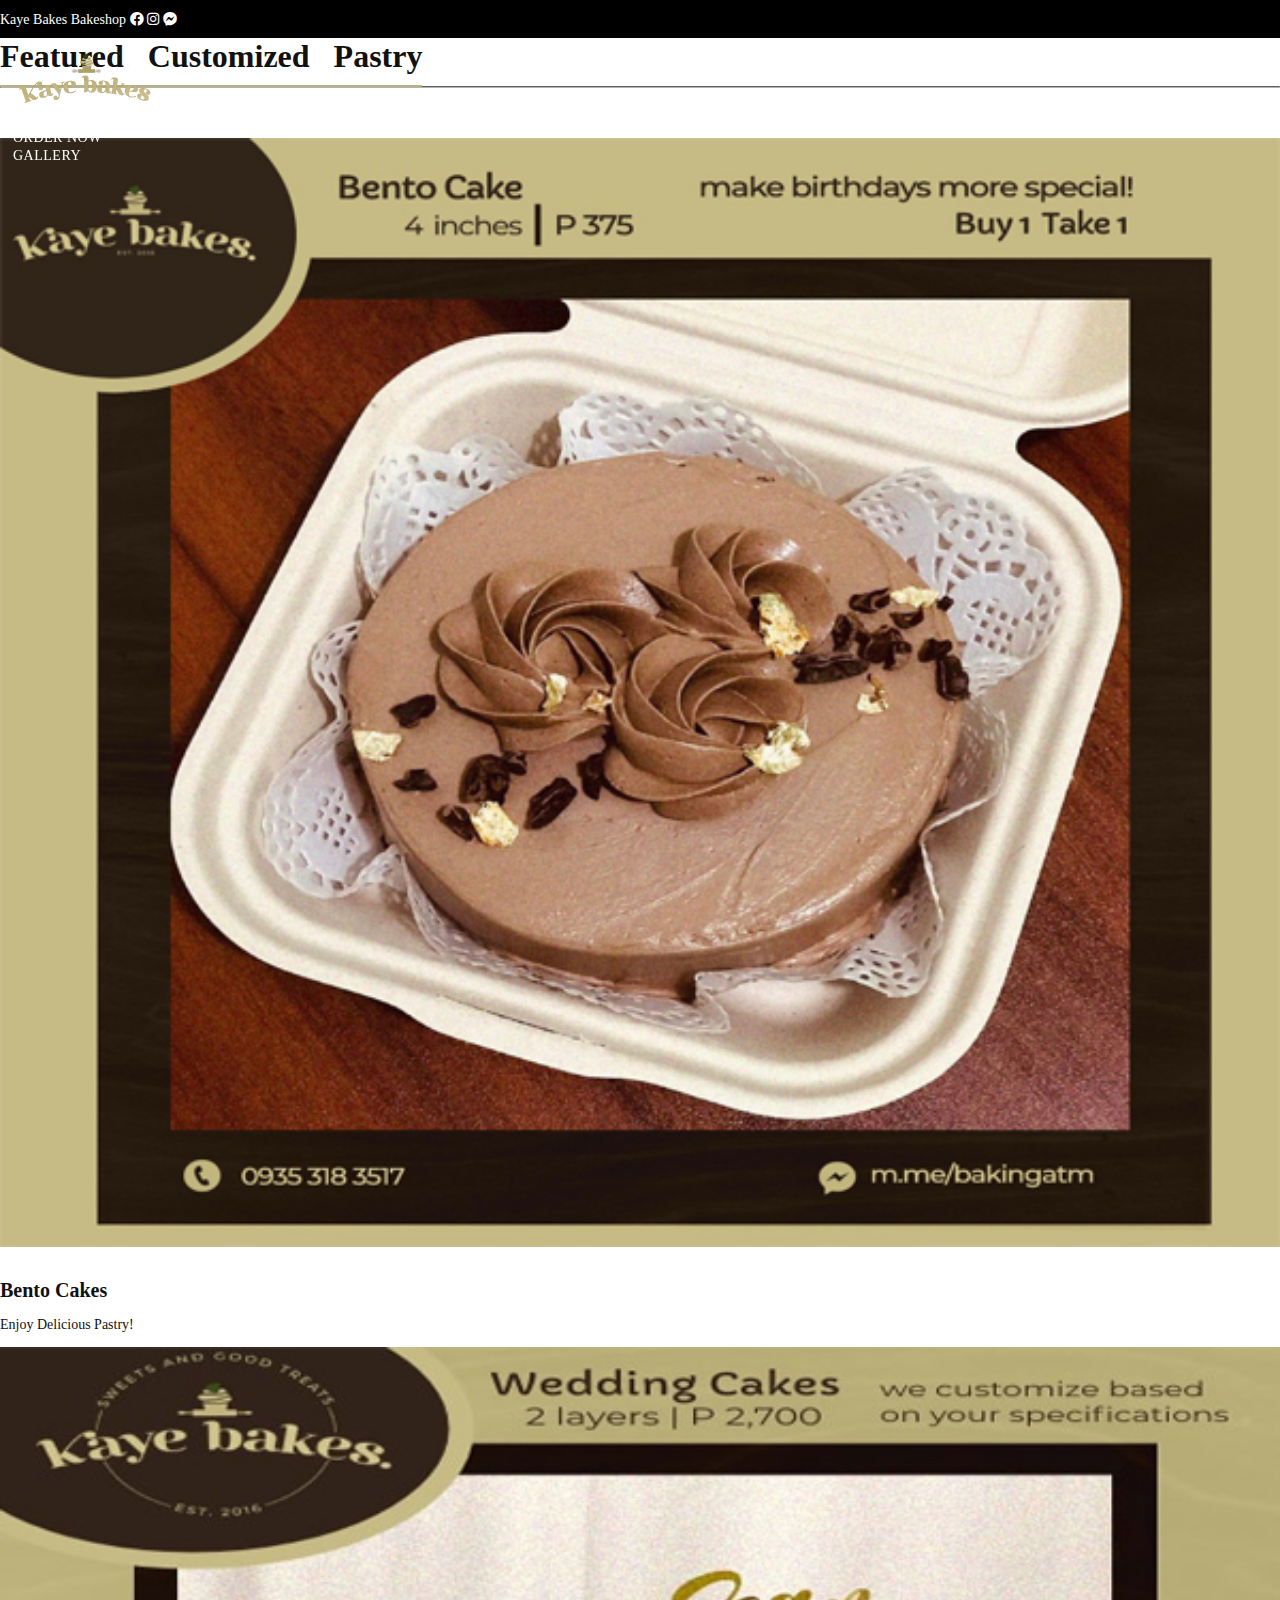
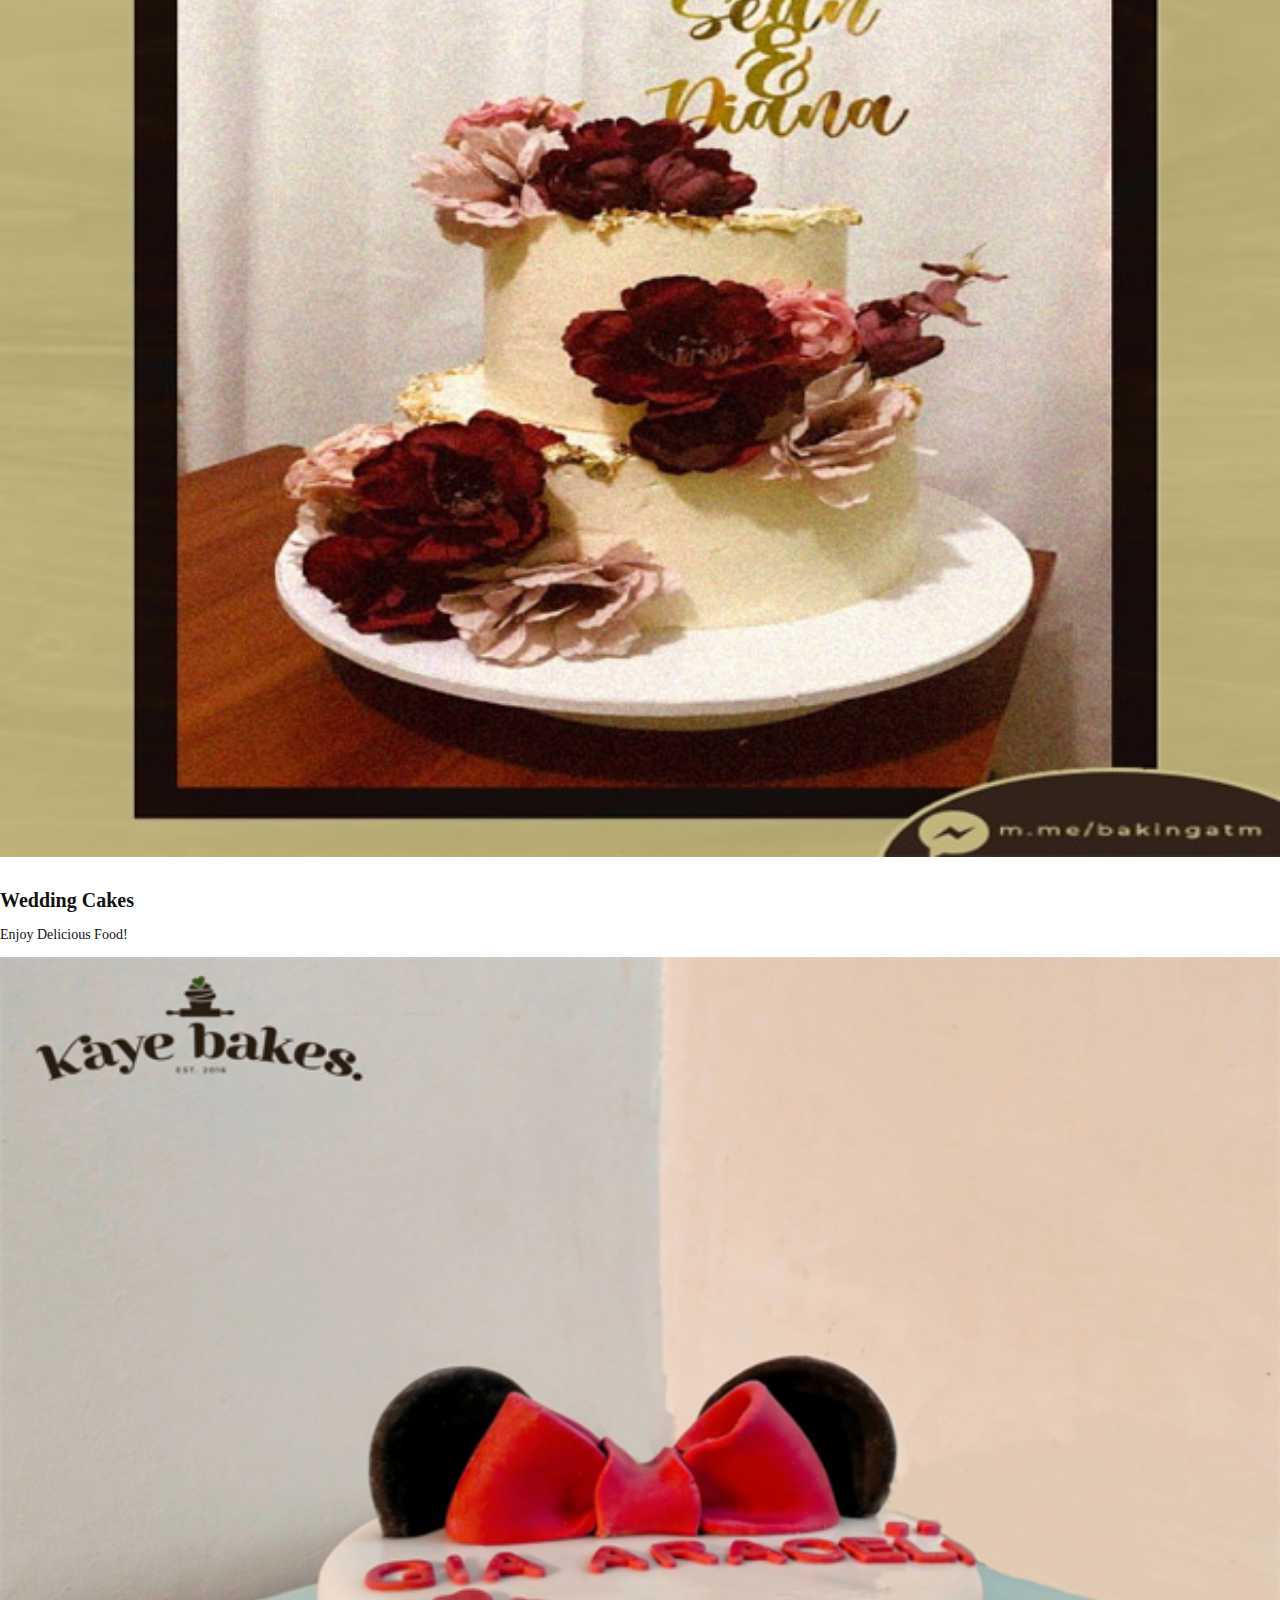
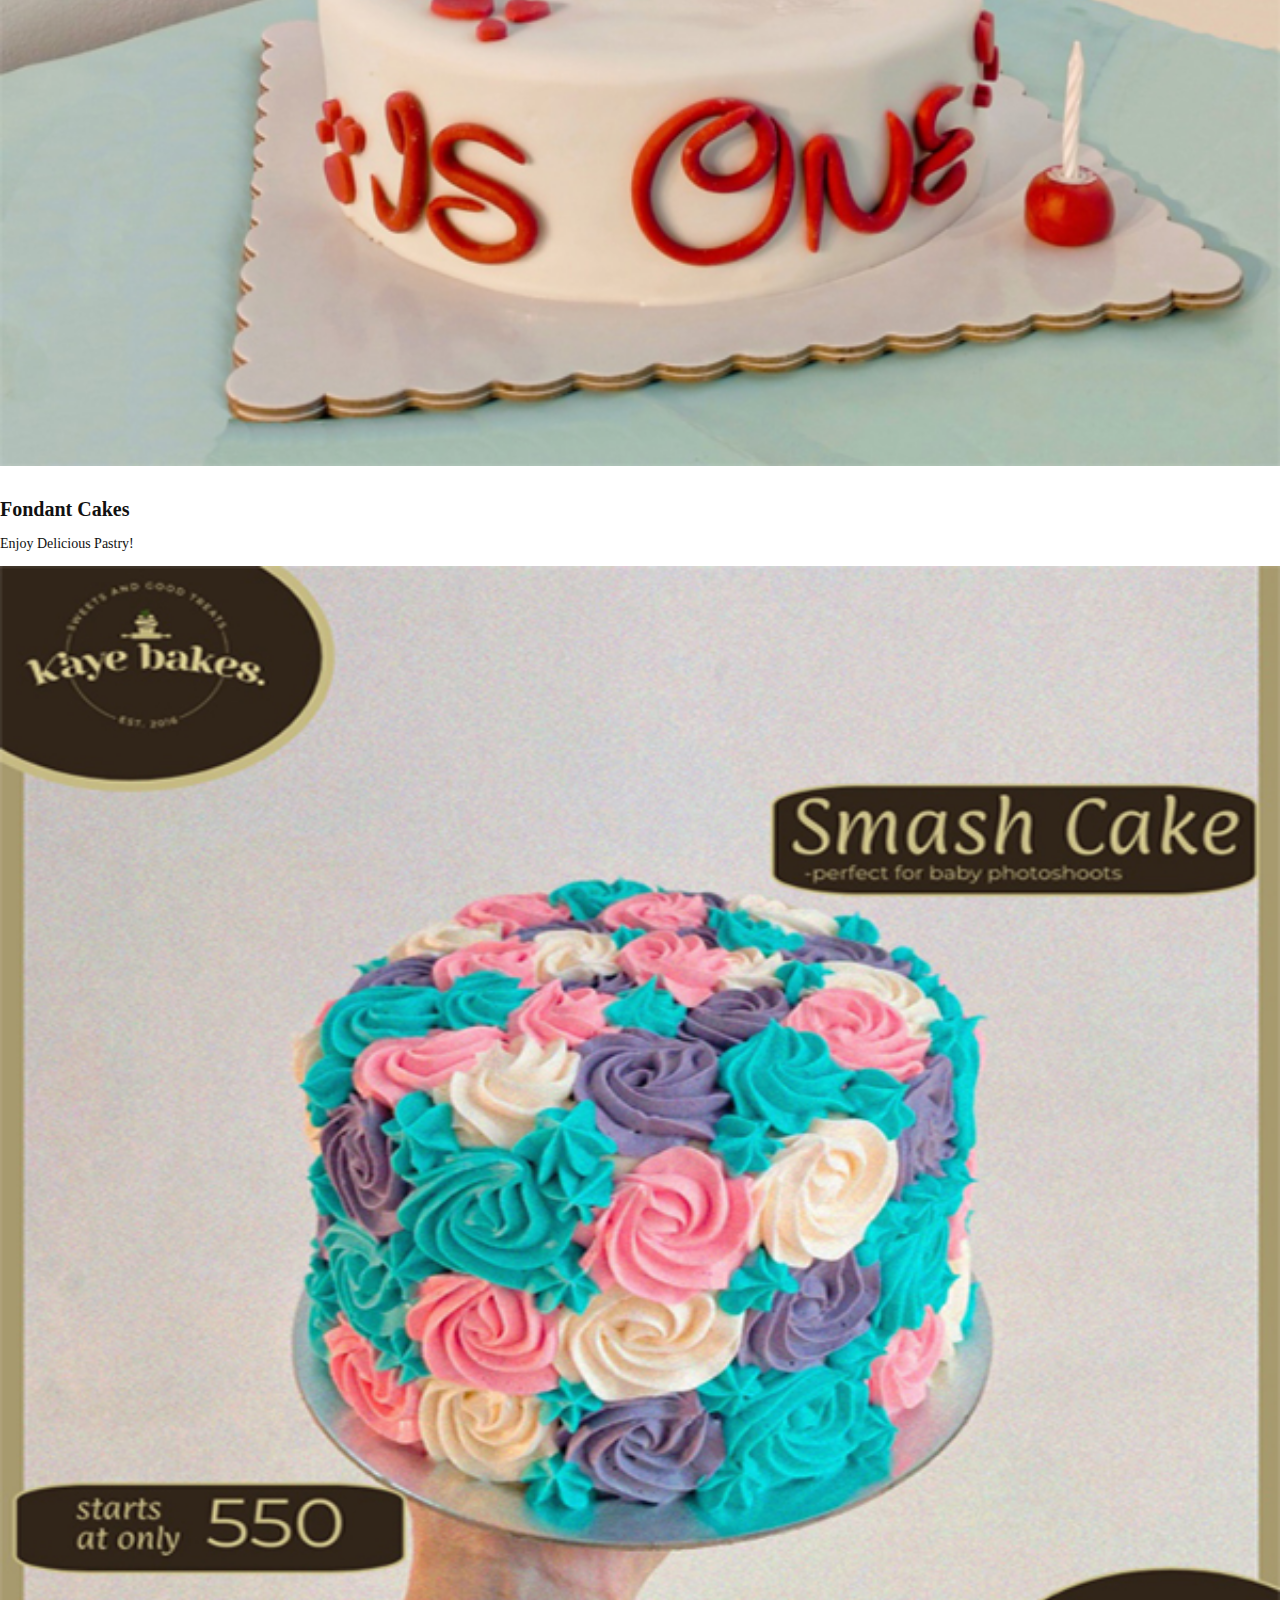
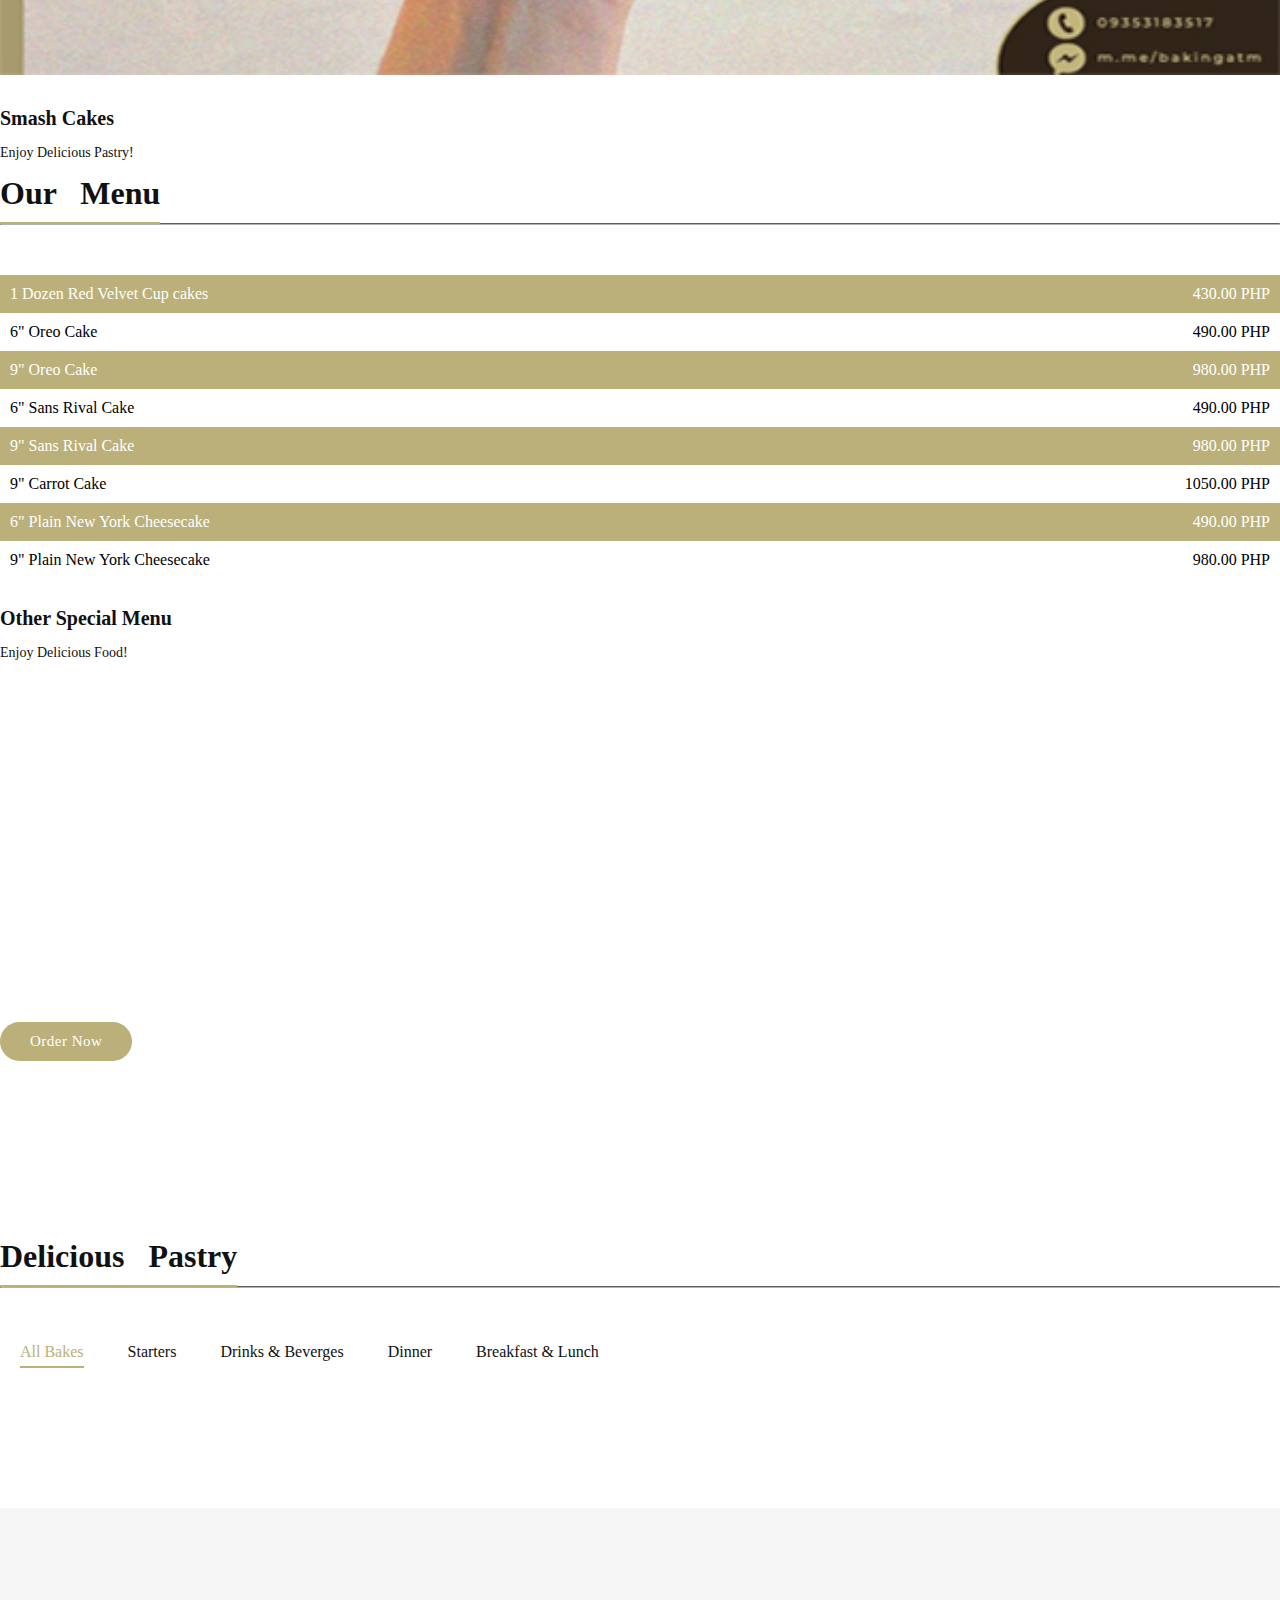
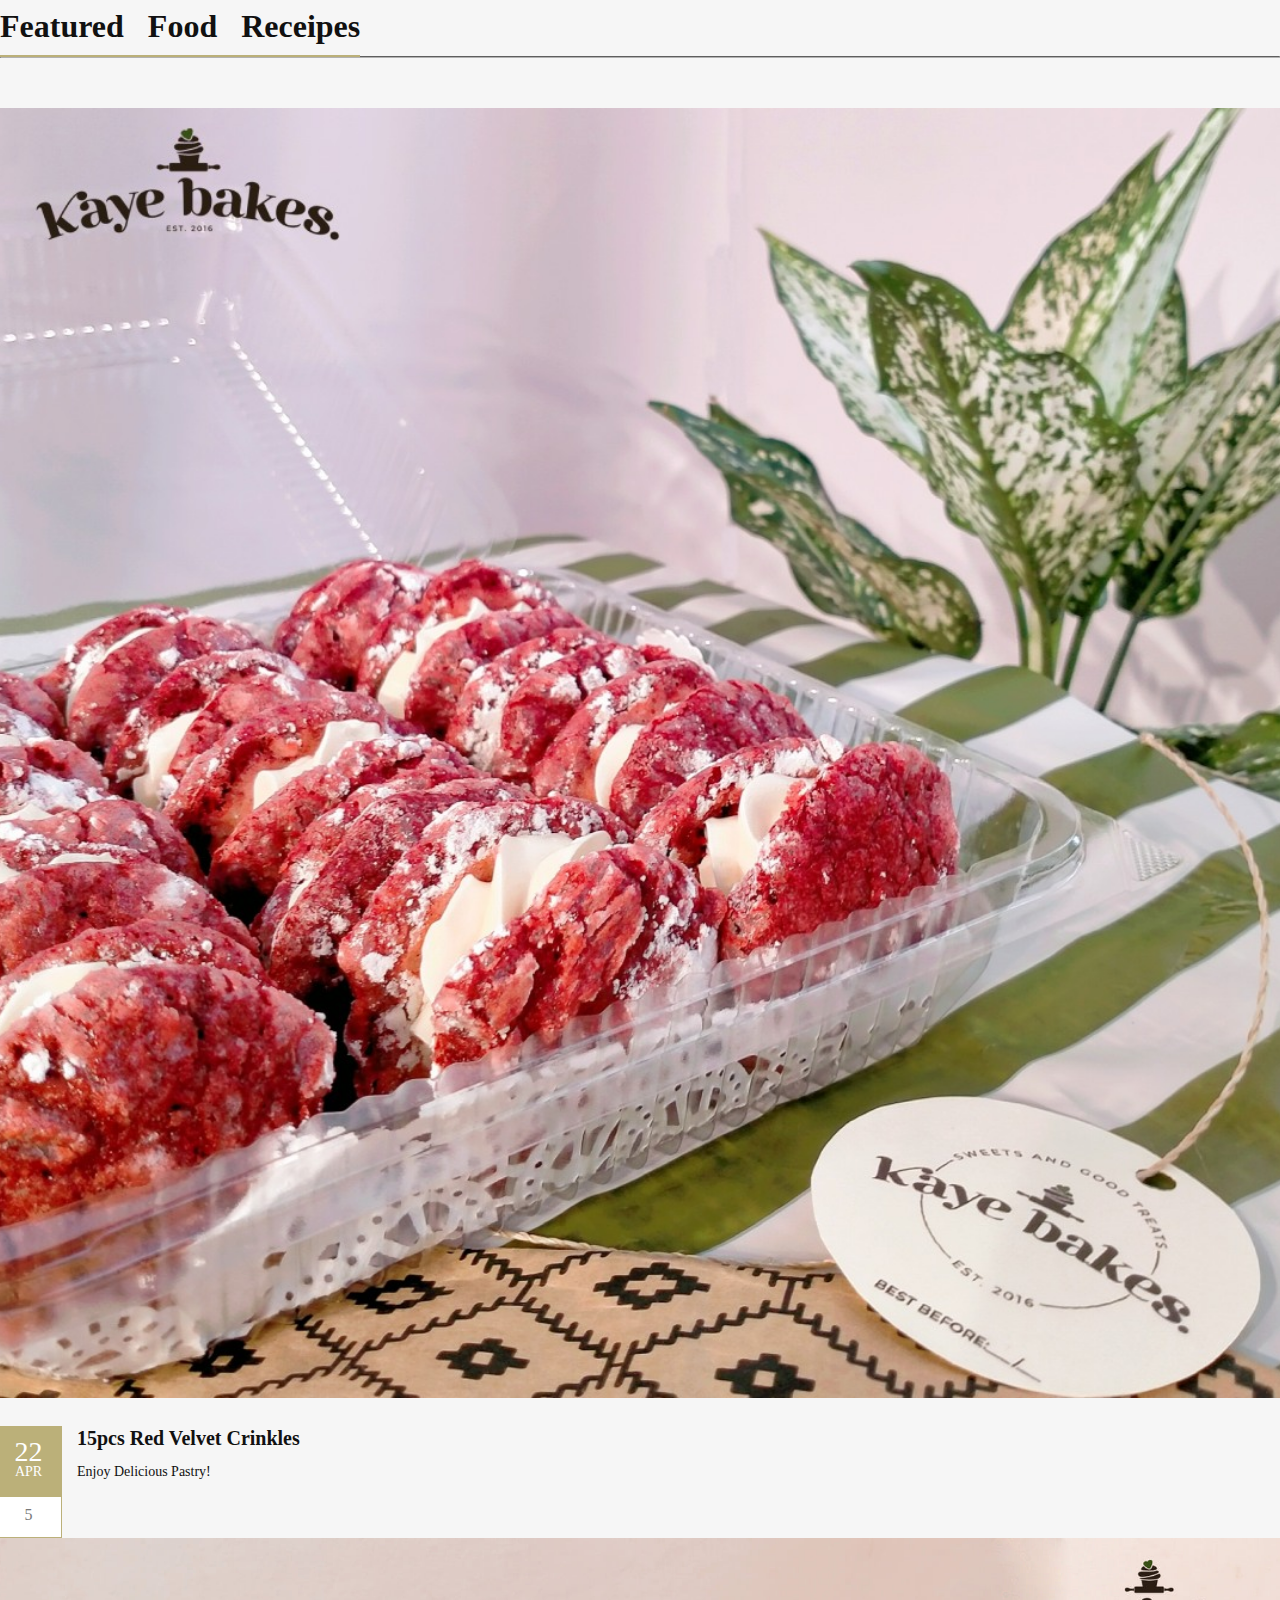
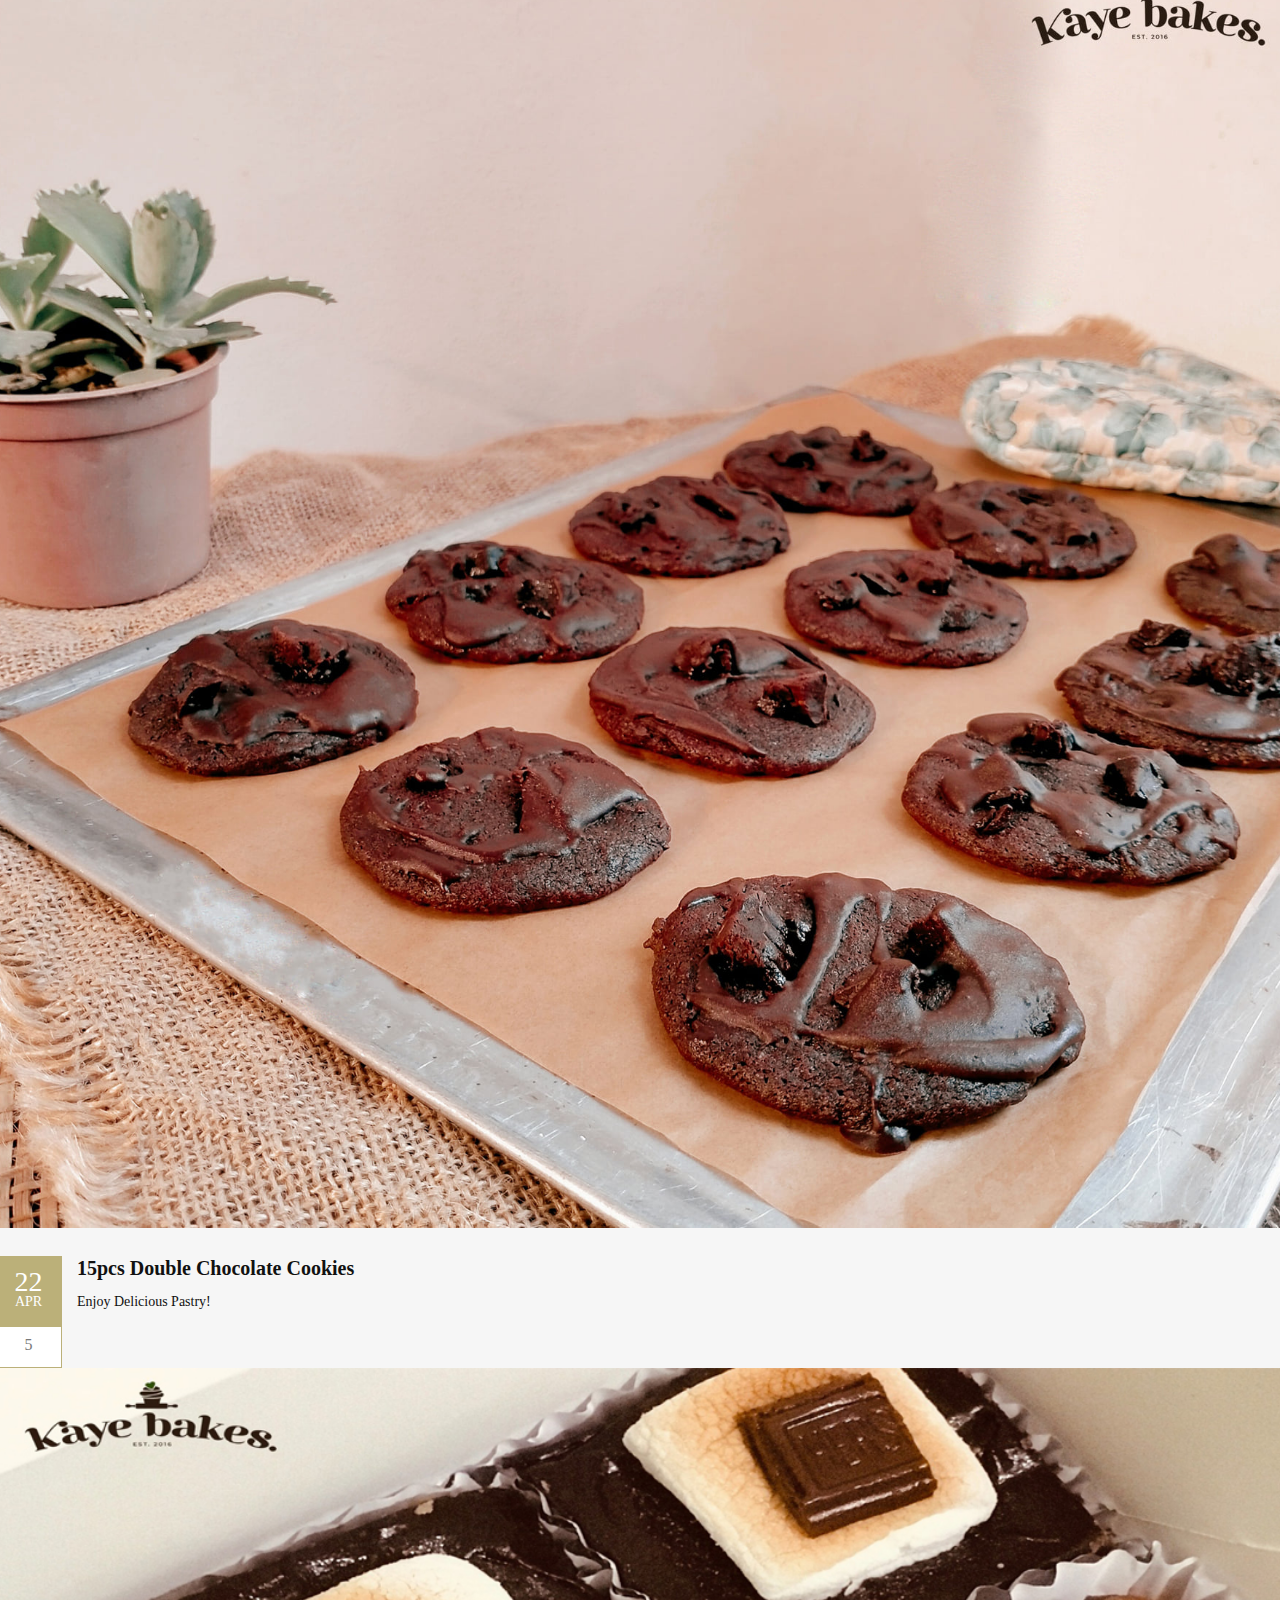
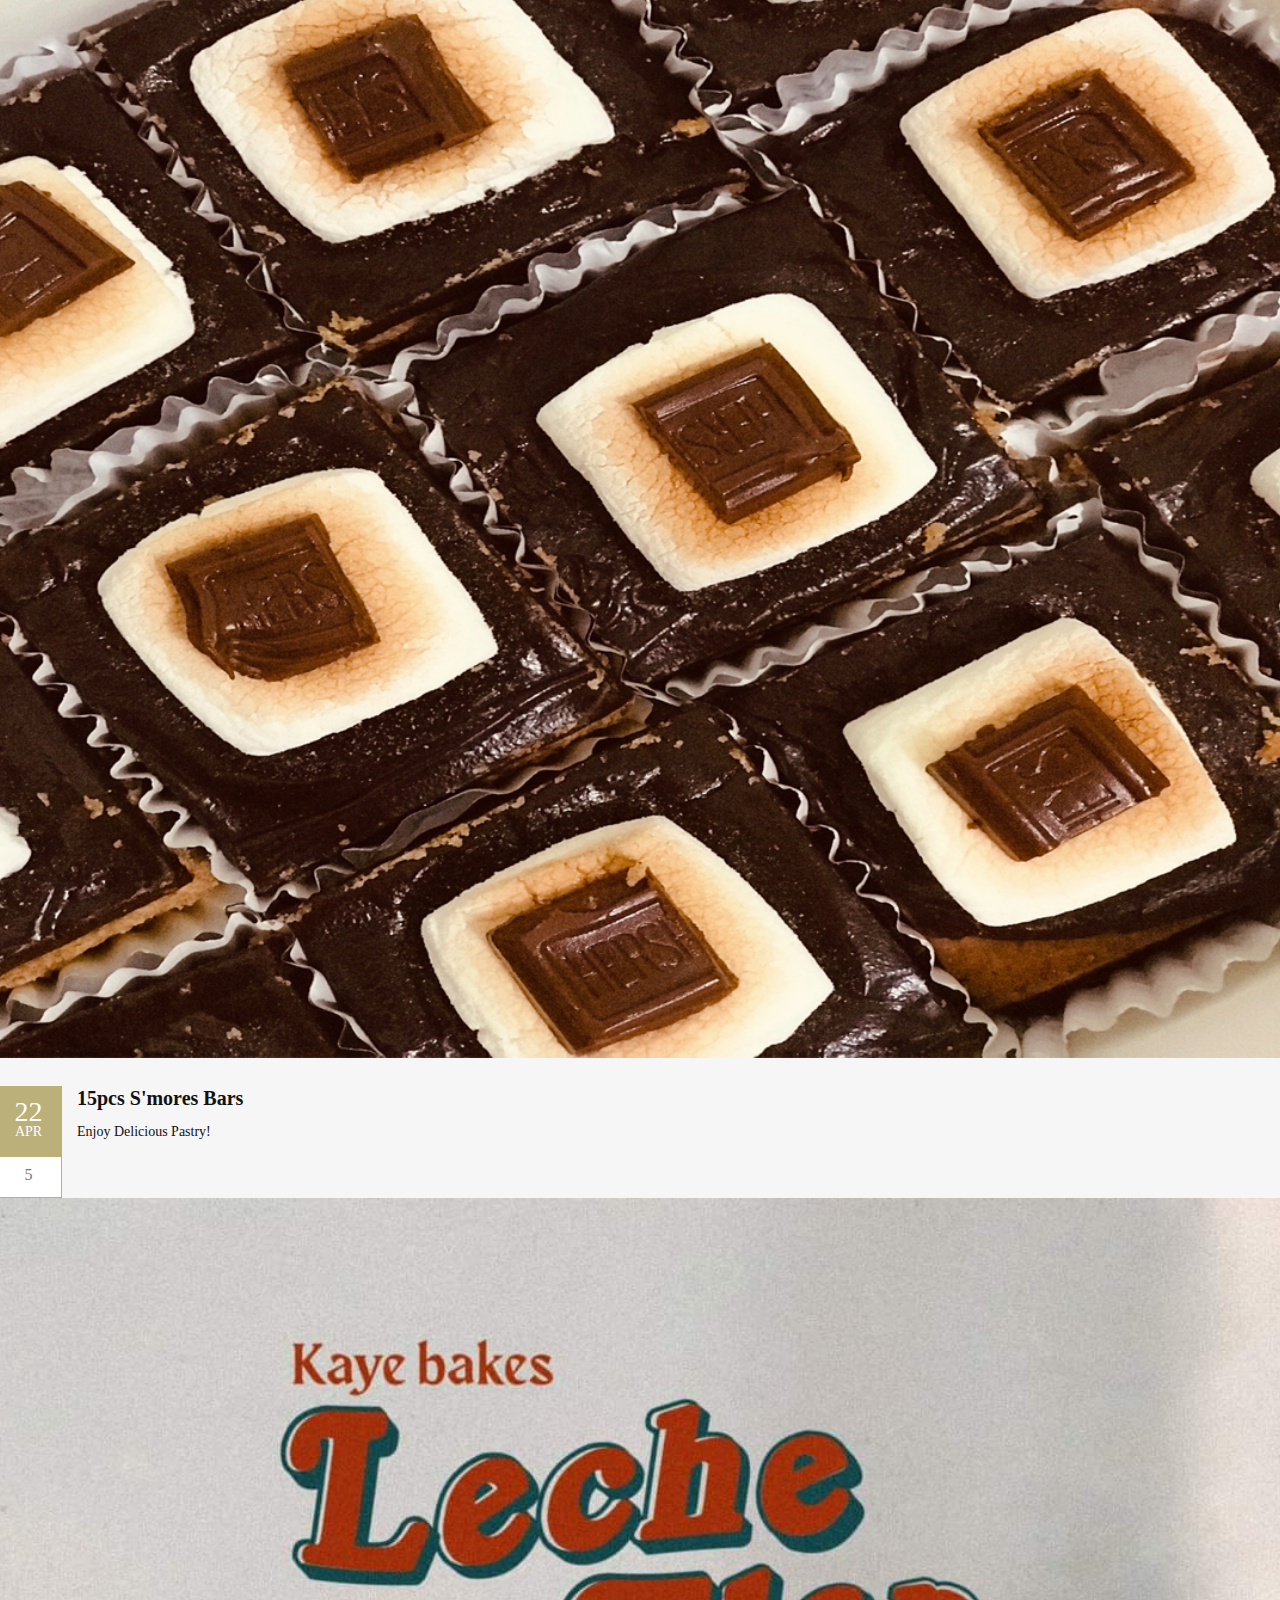
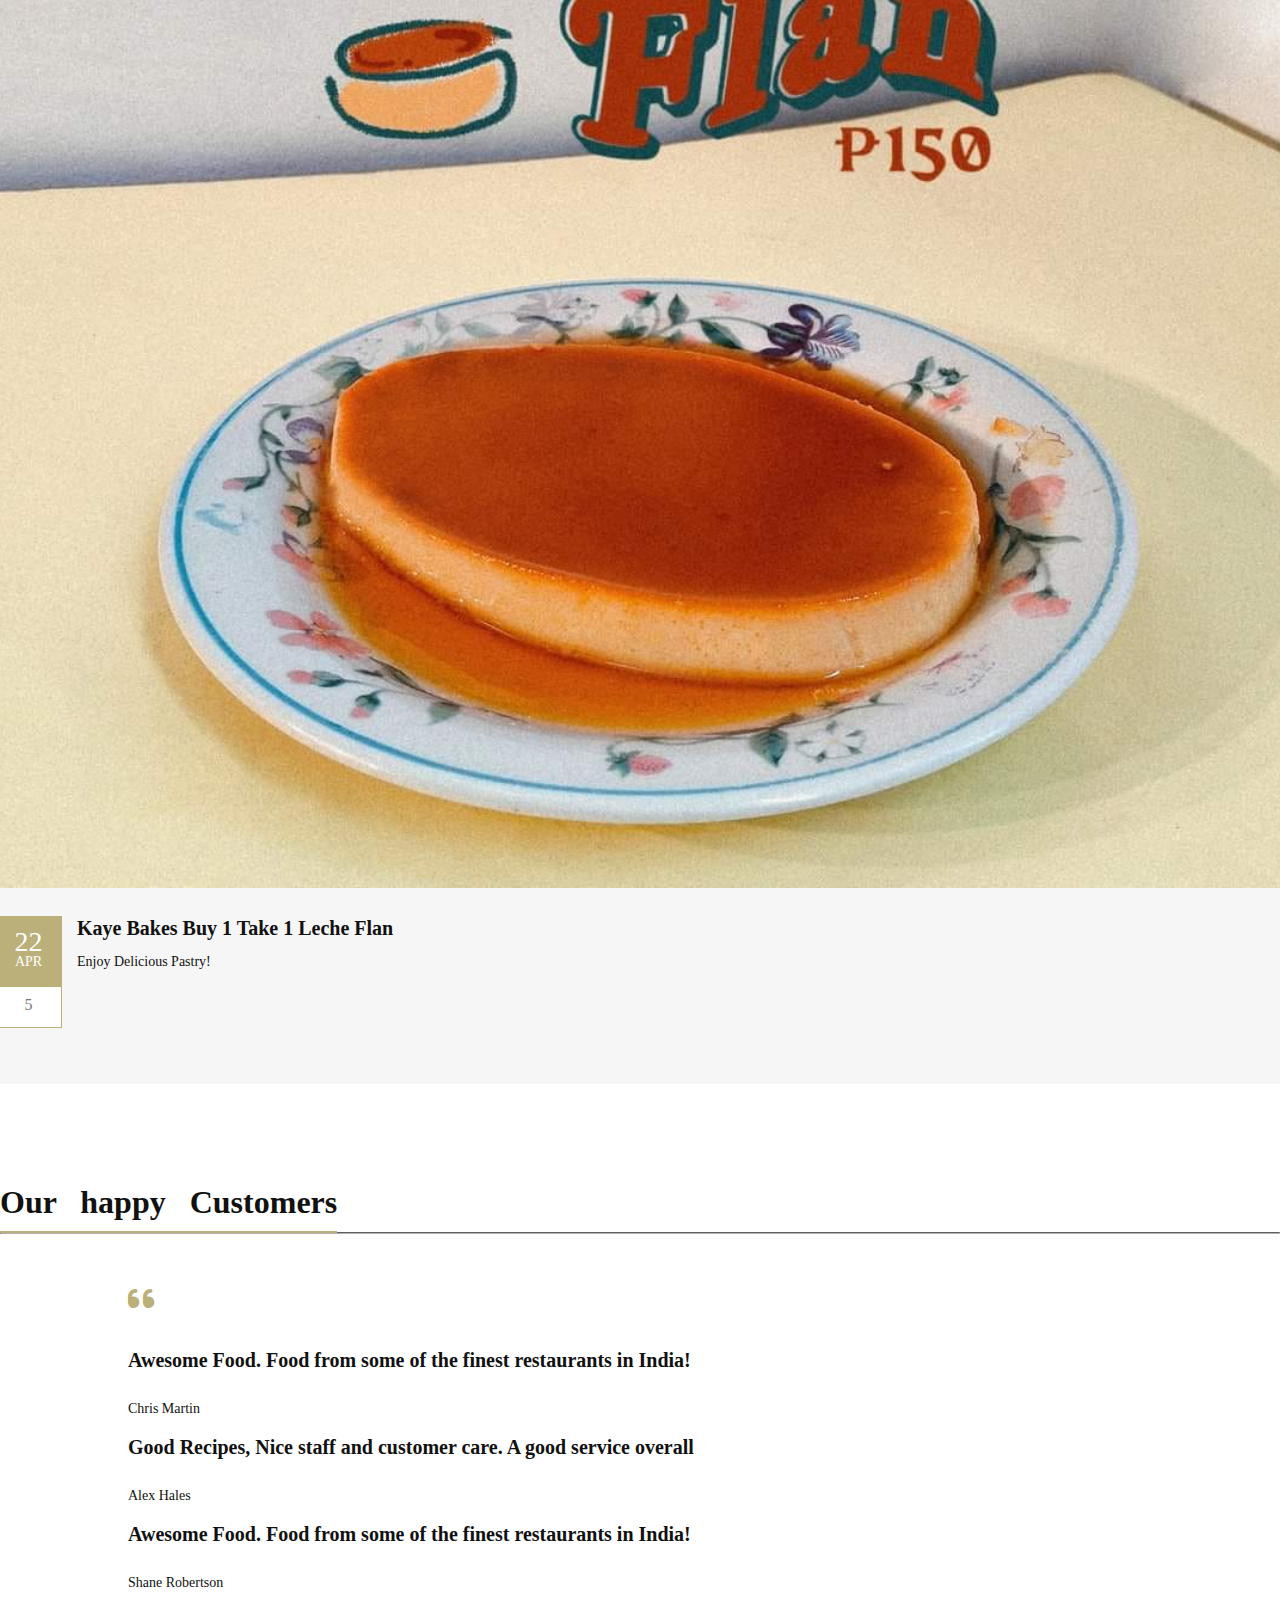
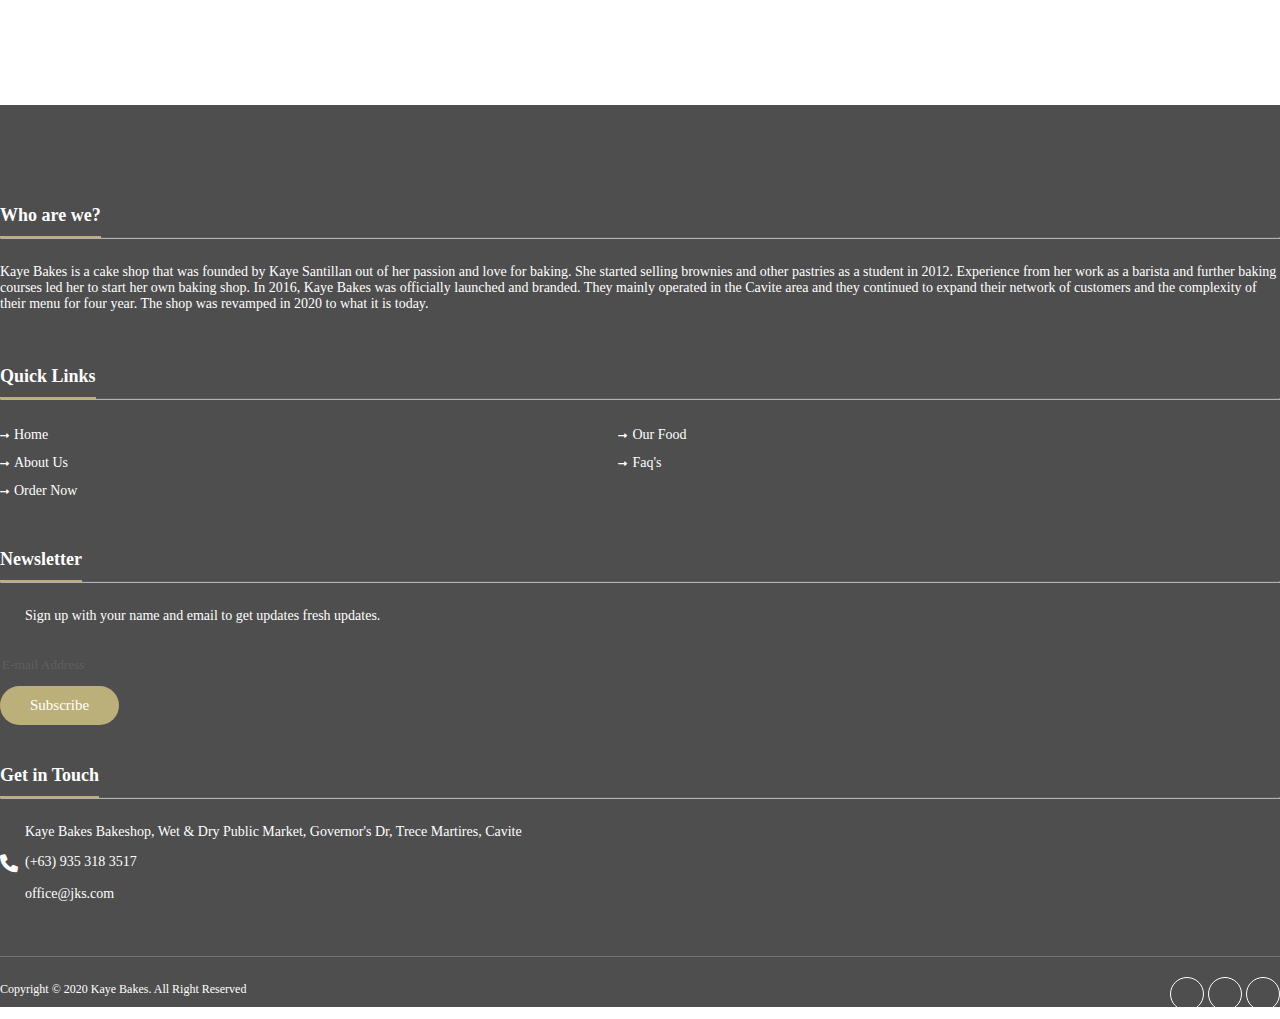
==== commit 6ac3ef5a: "gallery changes" ====
--- a/index.html
+++ b/index.html
@@ -78,8 +78,9 @@
                 
                     <li><a href="about.html">About Us</a></li>
                     <li><a href="faq.html">FAQ</a></li>-->
-                    
-                <li><a href="./account/index.php">Order Now</a></li>
+                  
+                <li><a href="./account/register.php">Order Now</a></li>
+                <li><a href="gallery.html">Gallery</a></li>
                 
               </ul>
             </div>
@@ -139,7 +140,7 @@
                            data-mask_out="x:0;y:0;s:inherit;e:inherit;" 
                           data-start="1200"
                            style="z-index: 12;">
-                       <a href="./account/index.php" class="btn-common btn-white page-scroll">Order Now</a>
+                       <a href="./account/register.php" class="btn-common btn-white page-scroll">Order Now</a>
                        </div>
                         
                        
@@ -230,7 +231,7 @@
                            data-mask_out="x:0;y:0;s:inherit;e:inherit;" 
                           data-start="1200"
                            style="z-index: 12;">
-                       <a href="./account/index.php" class="btn-common btn-white page-scroll">Order Now</a>
+                       <a href="./account/register.php" class="btn-common btn-white page-scroll">Order Now</a>
                        </div>  
                             </li>
 							<!-- SLIDE  -->
@@ -254,9 +255,9 @@
             <div class="item_inner">
             <div class="image">
               <img src="images/pastry2.jpg" alt="Services Image">
-              <a  href="./account/index.php"></a>
-            </div>
-              <h3><a href="./account/index.php">Bento Cakes</a></h3>
+              <a  href="./account/register.php"></a>
+            </div>
+              <h3><a href="./account/register.php">Bento Cakes</a></h3>
               <p>Enjoy Delicious Pastry!</p>
             </div>
           </div>
@@ -264,9 +265,9 @@
             <div class="item_inner">
               <div class="image">
               <img src="images/pastry3.jpg" alt="Services Image">
-              <a  href="./account/index.php"></a>
-              </div>
-              <h3><a href="./account/index.php">Wedding Cakes</a></h3>
+              <a  href="./account/register.php"></a>
+              </div>
+              <h3><a href="./account/register.php">Wedding Cakes</a></h3>
               <p>Enjoy Delicious Food!</p>
             </div>
           </div>
@@ -274,9 +275,9 @@
             <div class="item_inner">
               <div class="image">
               <img src="images/pastry4.jpg" alt="Services Image">
-              <a  href="./account/index.php"></a>
-              </div>
-              <h3><a href="./account/index.php">Fondant Cakes</a></h3>
+              <a  href="./account/register.php"></a>
+              </div>
+              <h3><a href="./account/register.php">Fondant Cakes</a></h3>
               <p>Enjoy Delicious Pastry!</p>
             </div>
           </div>
@@ -284,9 +285,9 @@
             <div class="item_inner">
               <div class="image">
               <img src="images/pastry1.jpg" alt="Services Image">
-              <a  href="./account/index.php"></a>
-              </div>
-              <h3><a href="./account/index.php">Smash Cakes</a></h3>
+              <a  href="./account/register.php"></a>
+              </div>
+              <h3><a href="./account/register.php">Smash Cakes</a></h3>
               <p>Enjoy Delicious Pastry!</p>
             </div>
           </div>
@@ -323,7 +324,7 @@
          <div class="text-center">
          <h2 class="heading_space">Freshly Baked Cakes</h2>
          <p class="heading_space detail">Enjoy Delicious Pastry!</p>
-         <a href="./account/index.php" class="btn-common-white page-scroll">Order Now</a>
+         <a href="./account/register.php" class="btn-common-white page-scroll">Order Now</a>
          </div>          
       </div>
       <div class="col-md-2"></div>
@@ -621,7 +622,7 @@
           <li><a href="about.html">About Us</a></li>
           
           <li><a href="faq.html">Faq's</a></li>
-          <li><a href="./account/index.php">Order Now</a></li>
+          <li><a href="./account/register.php">Order Now</a></li>
           
         </ul>
       </div>
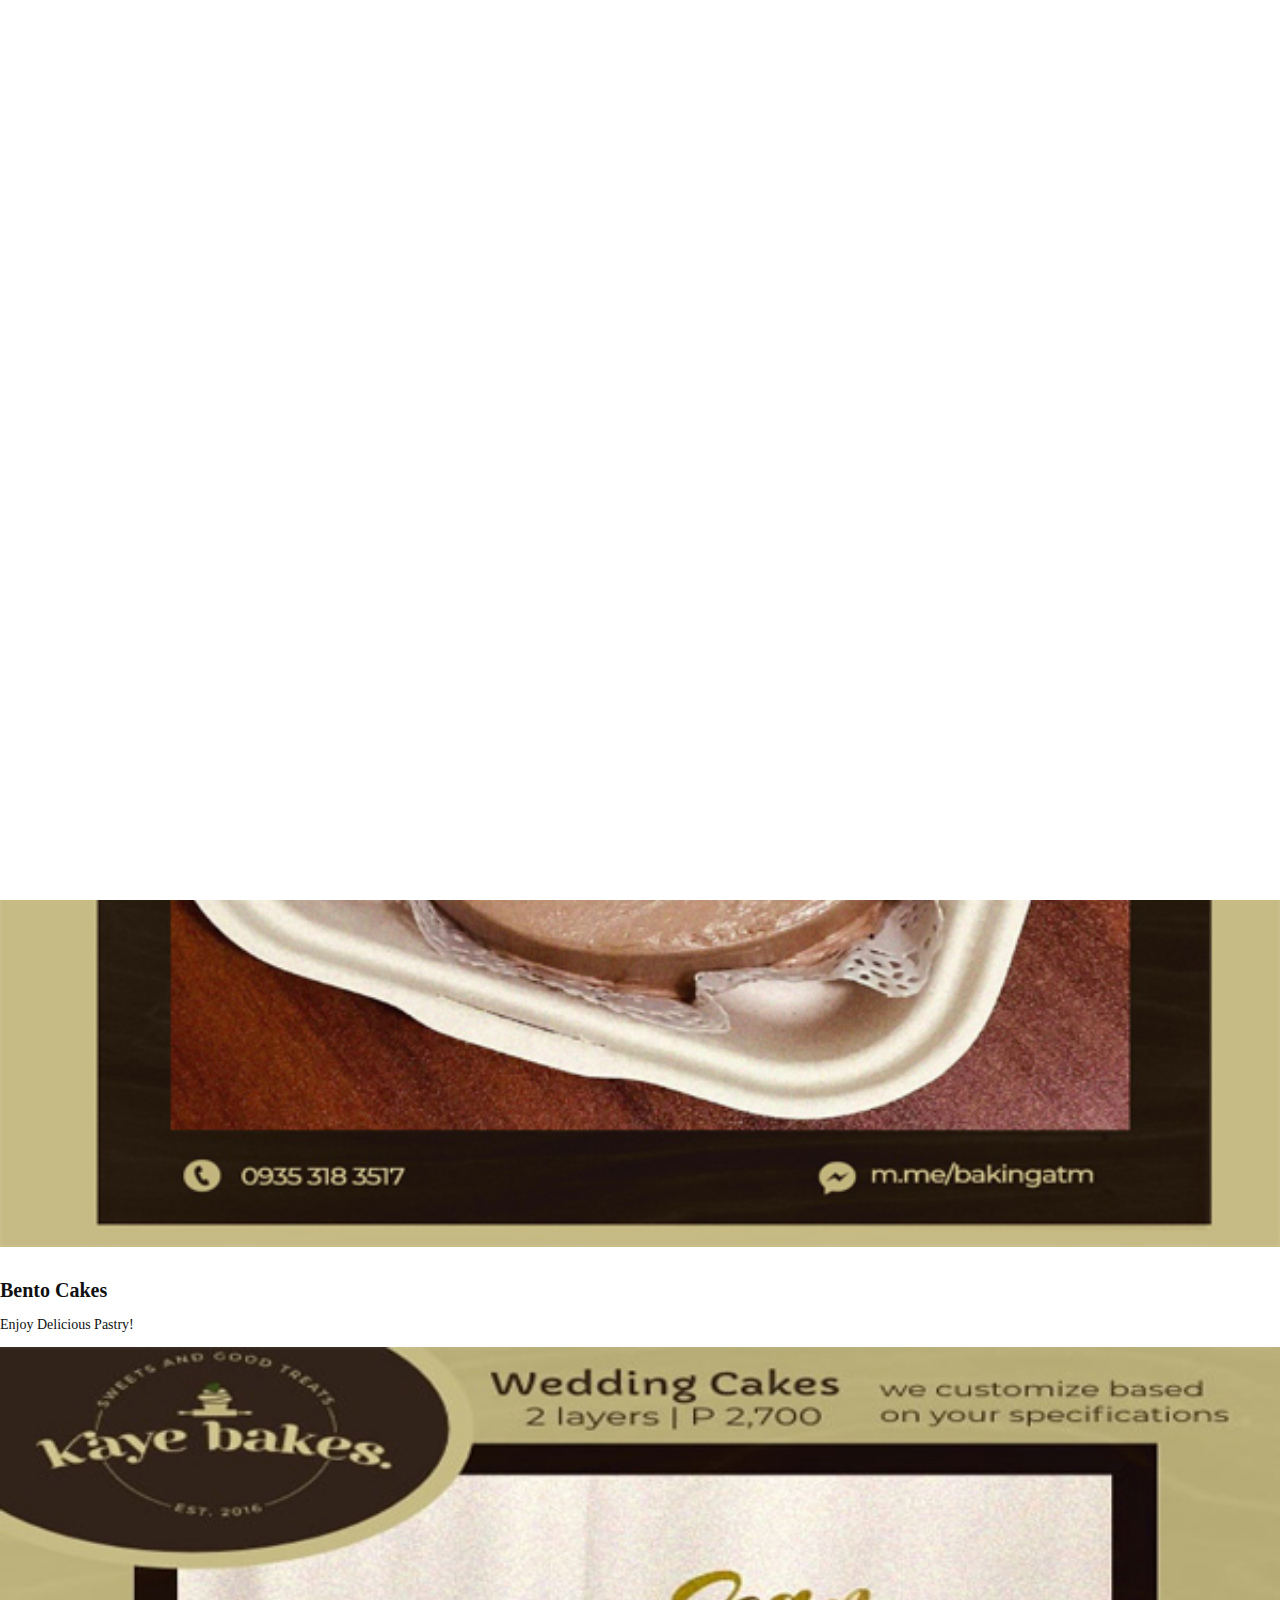
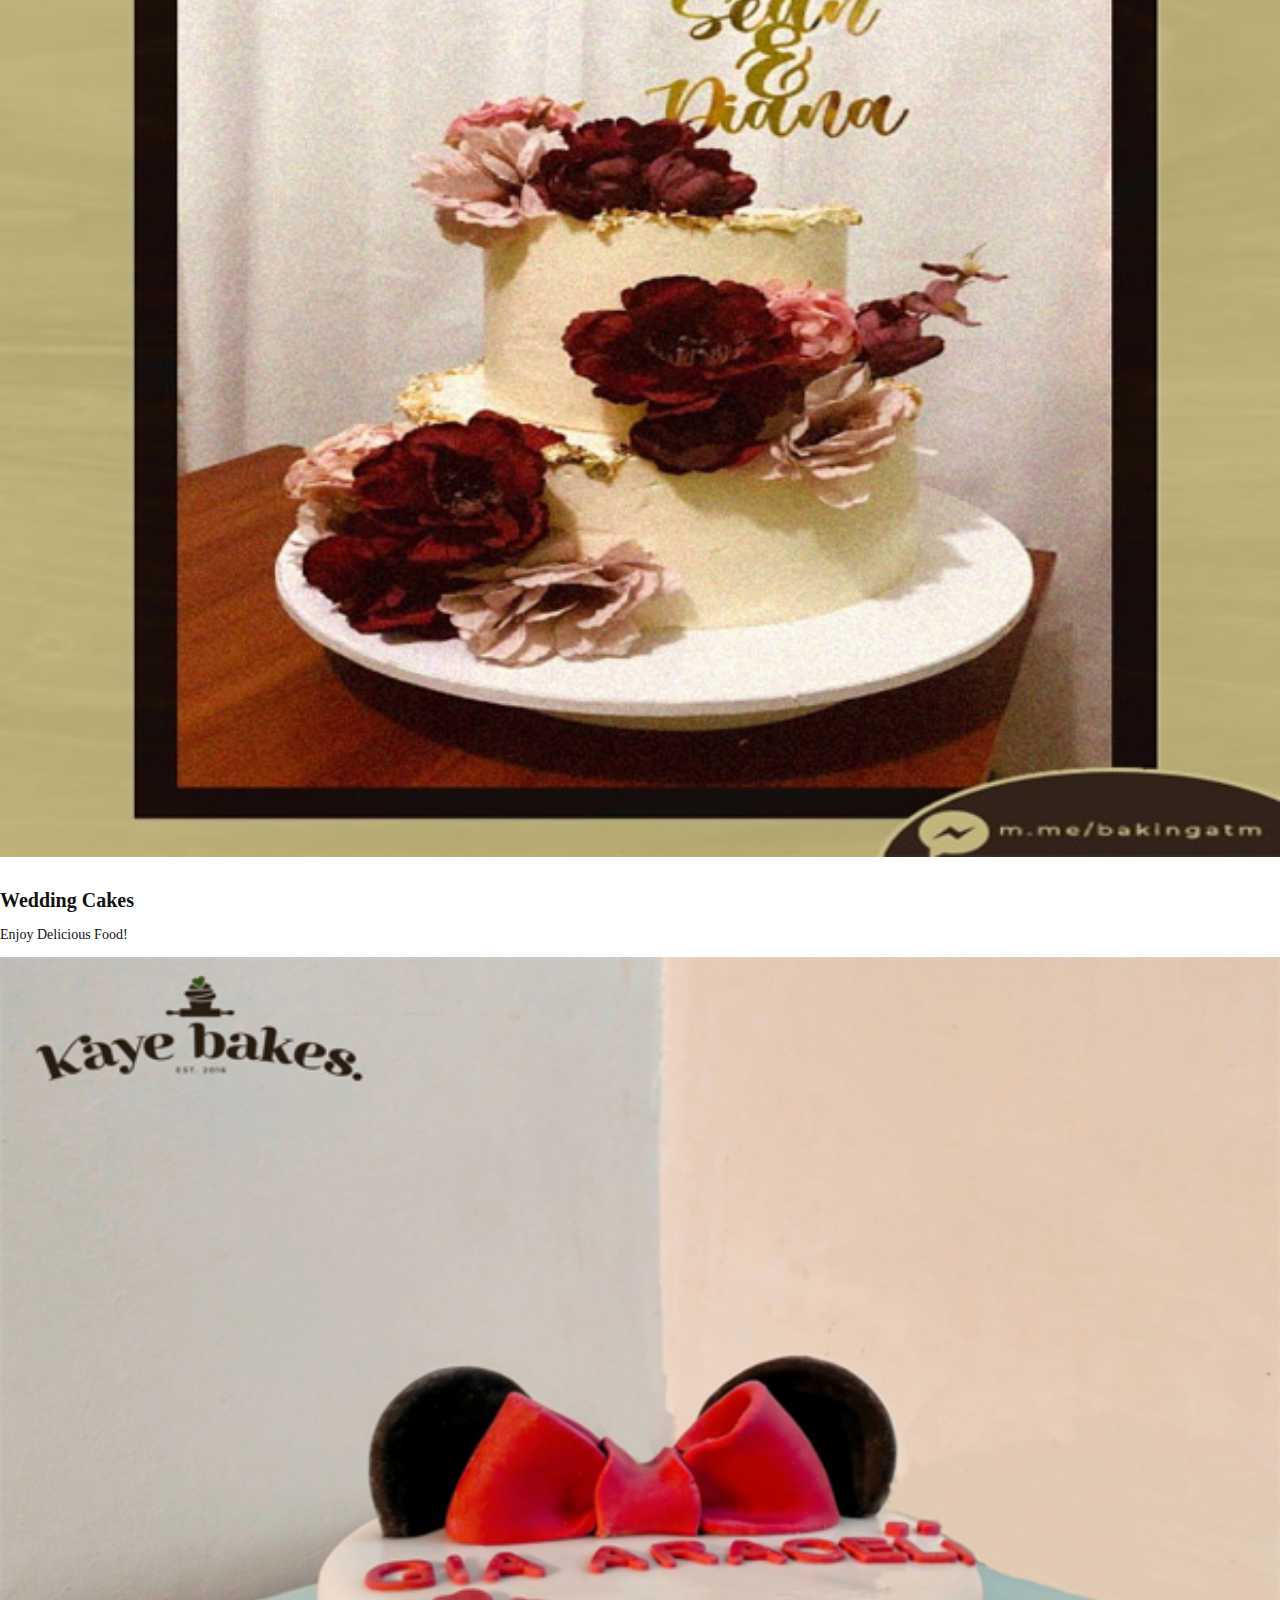
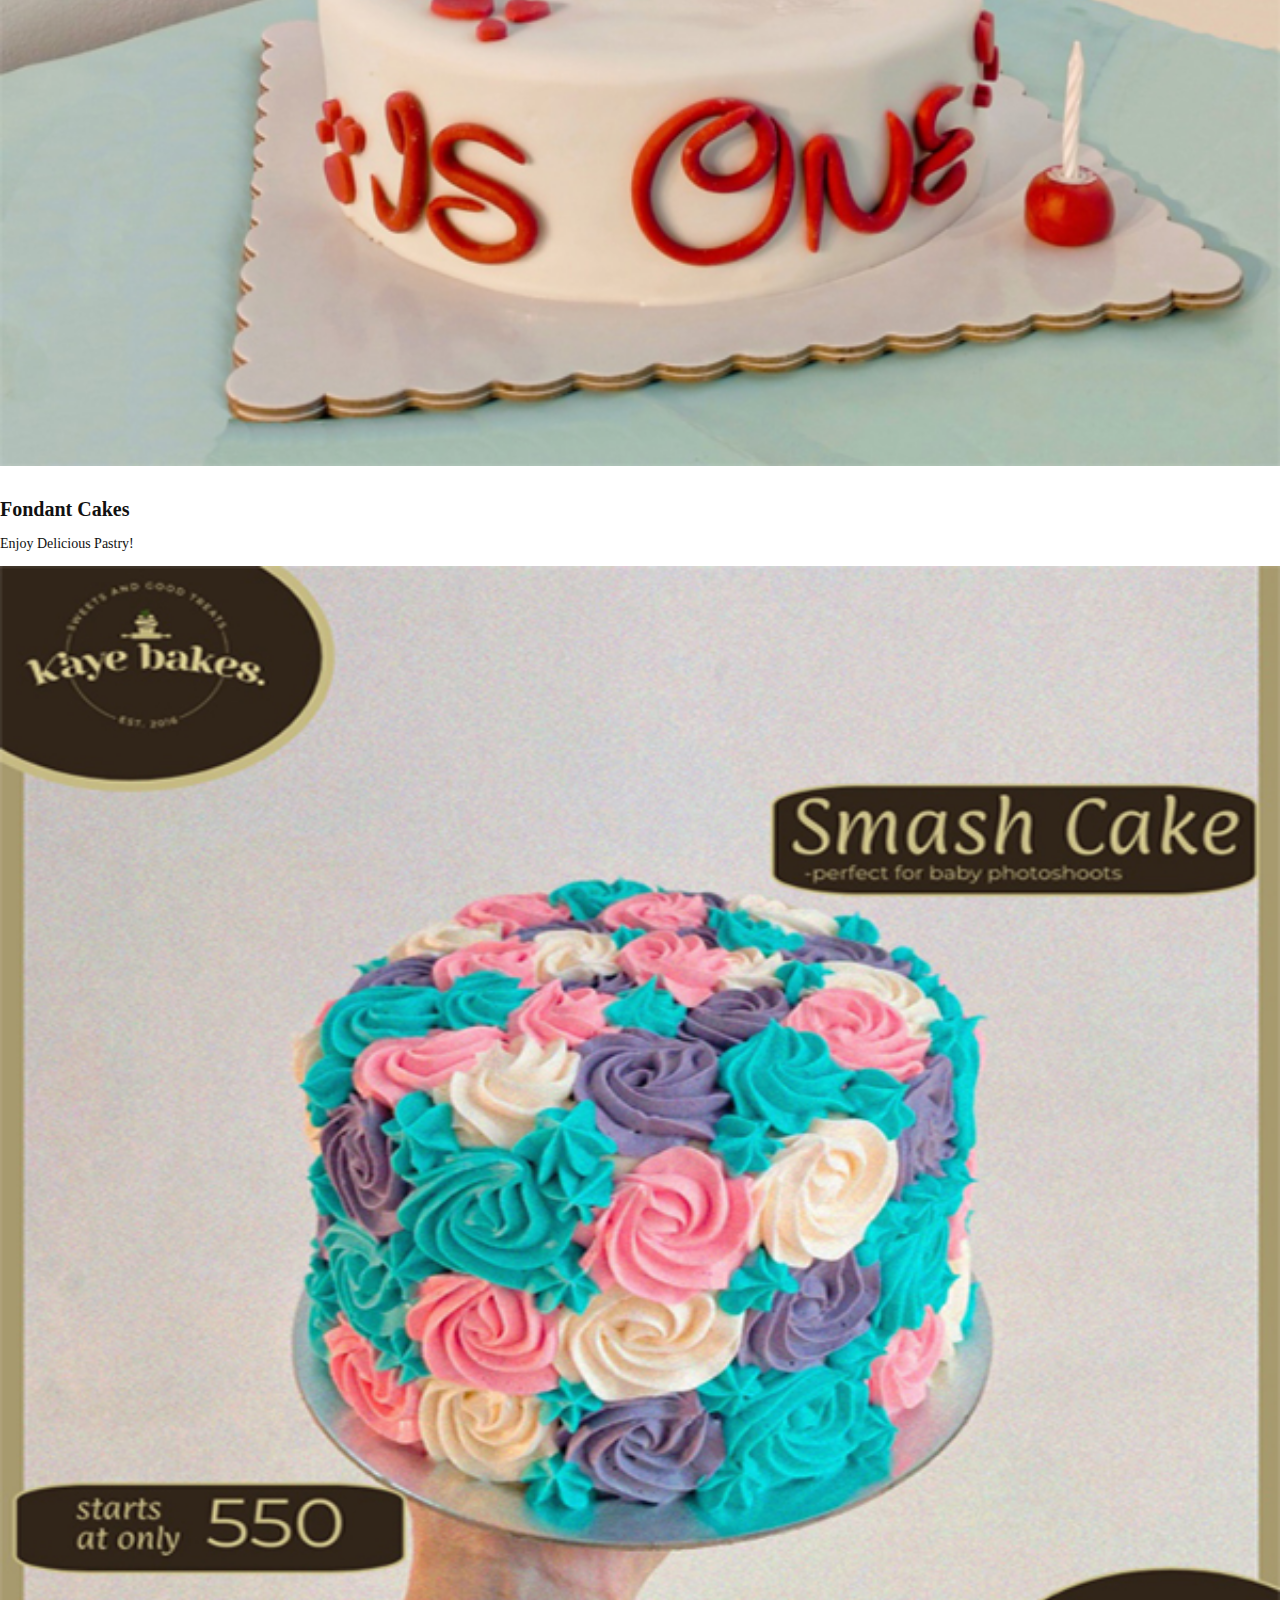
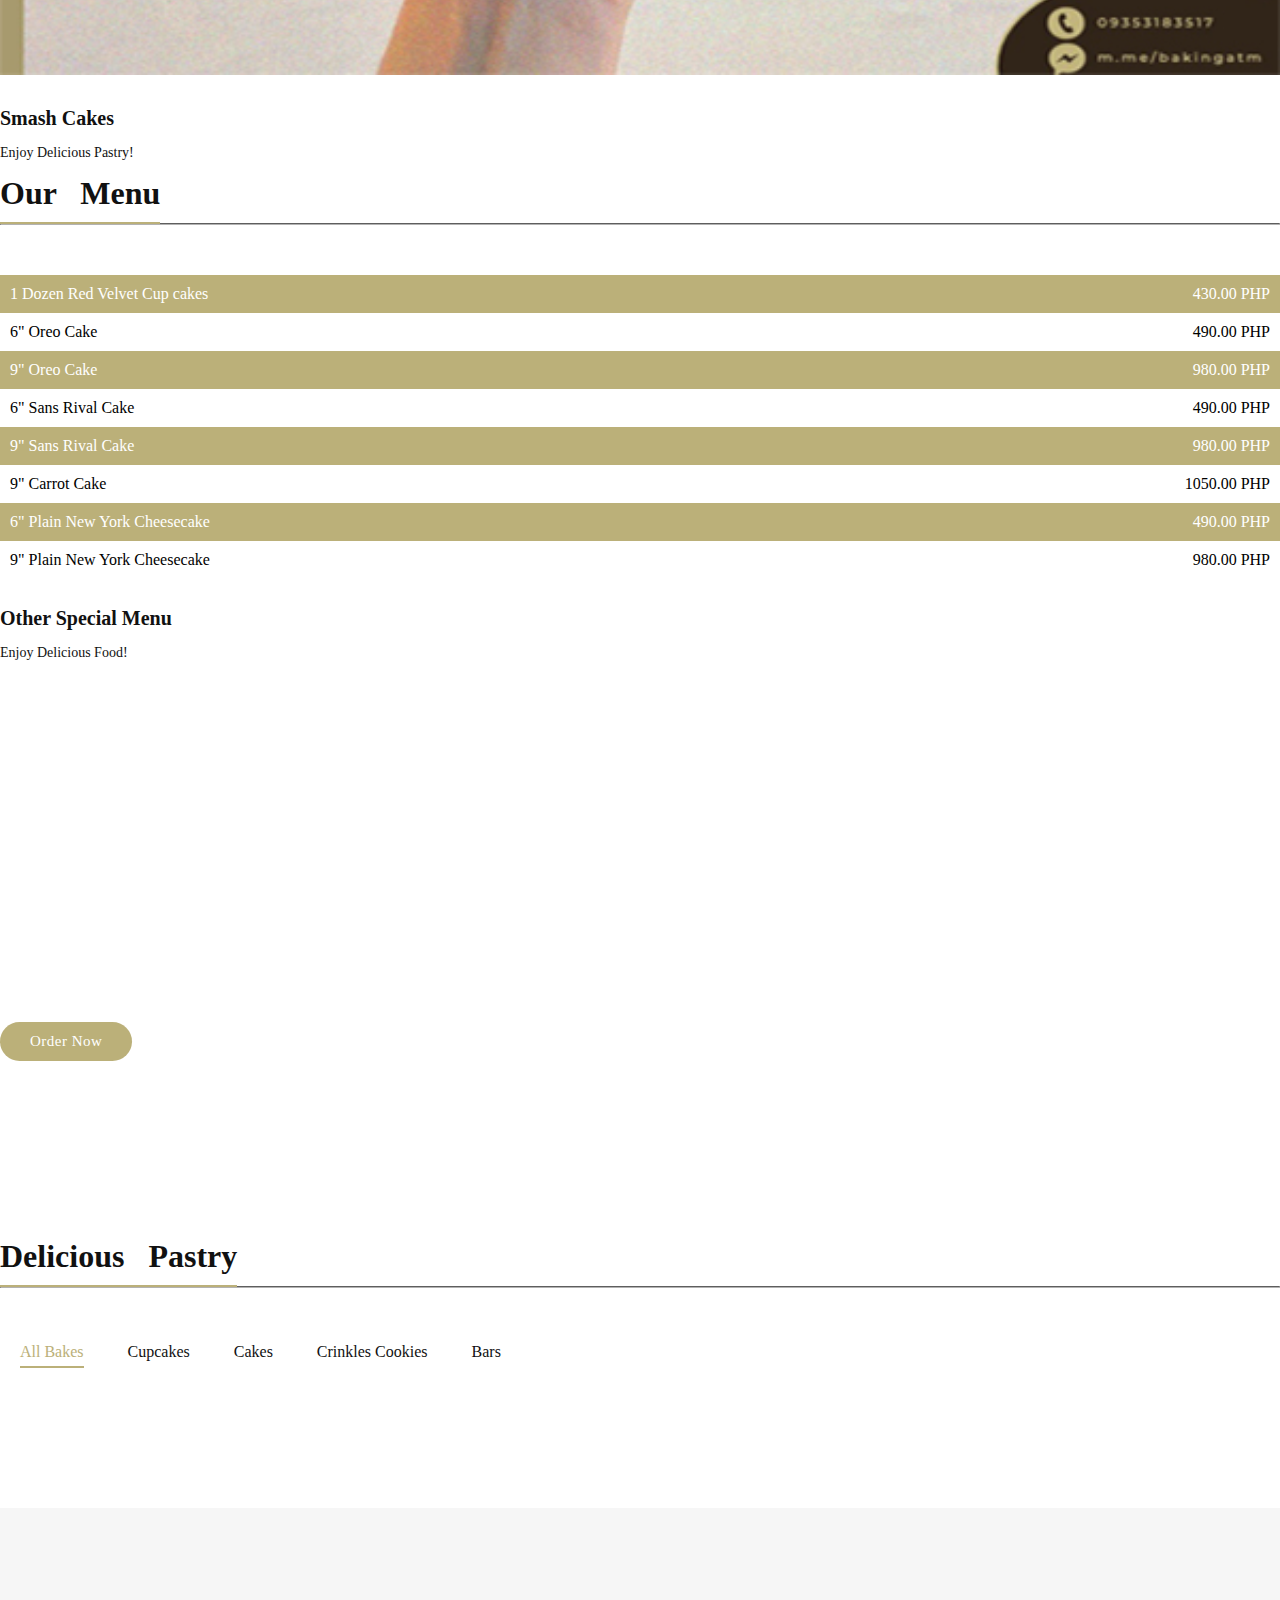
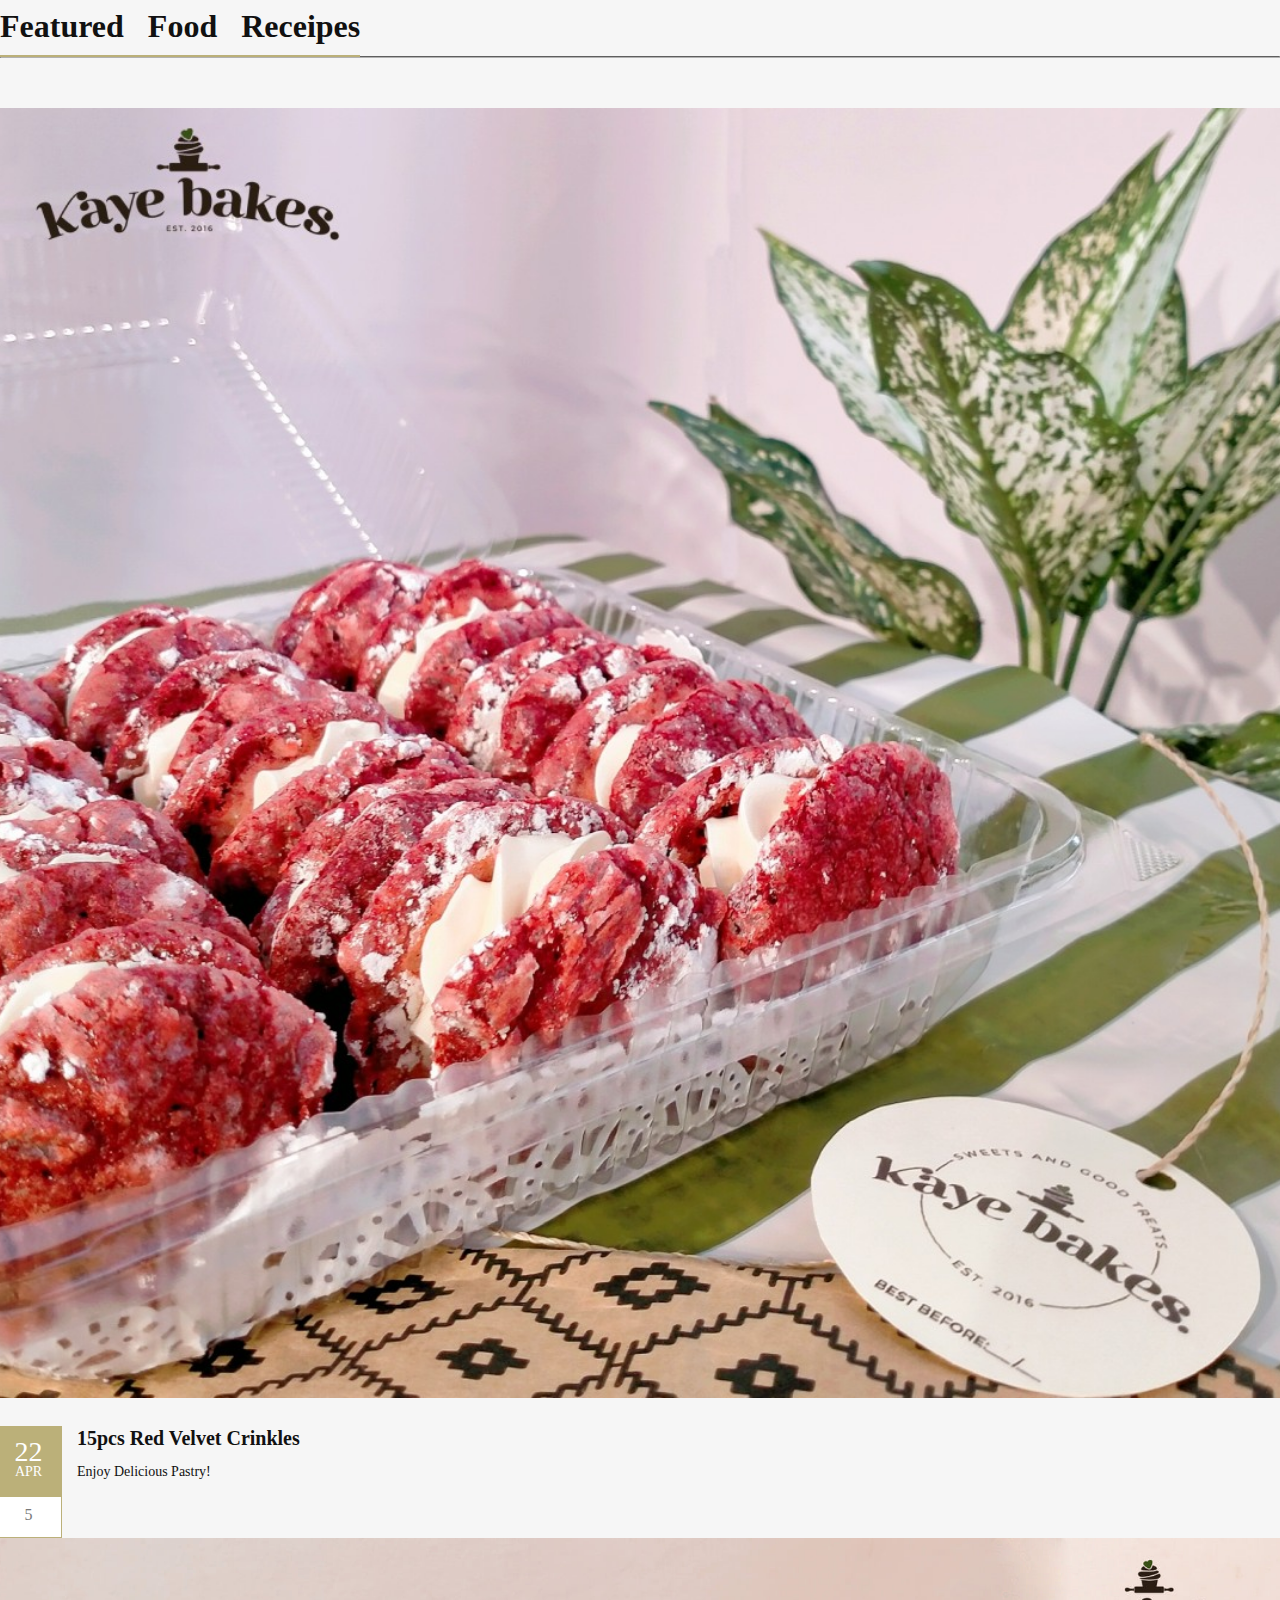
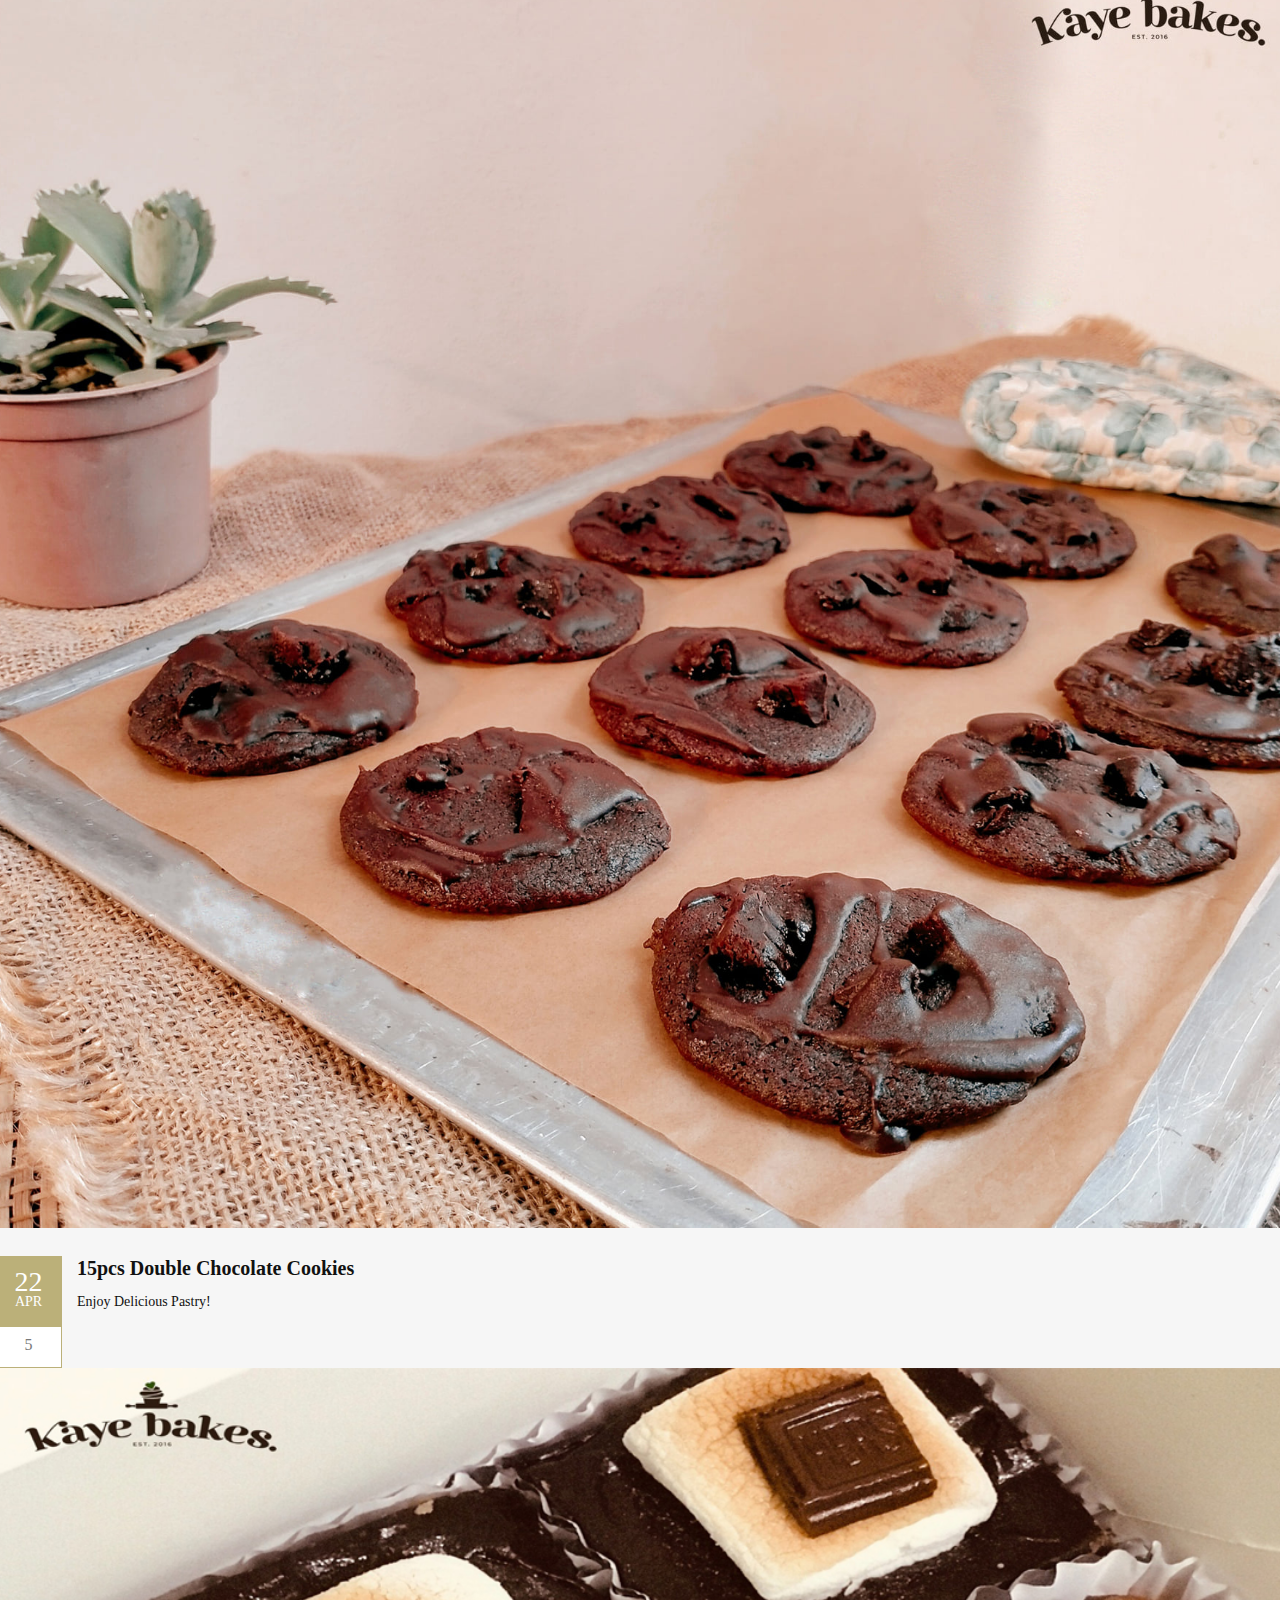
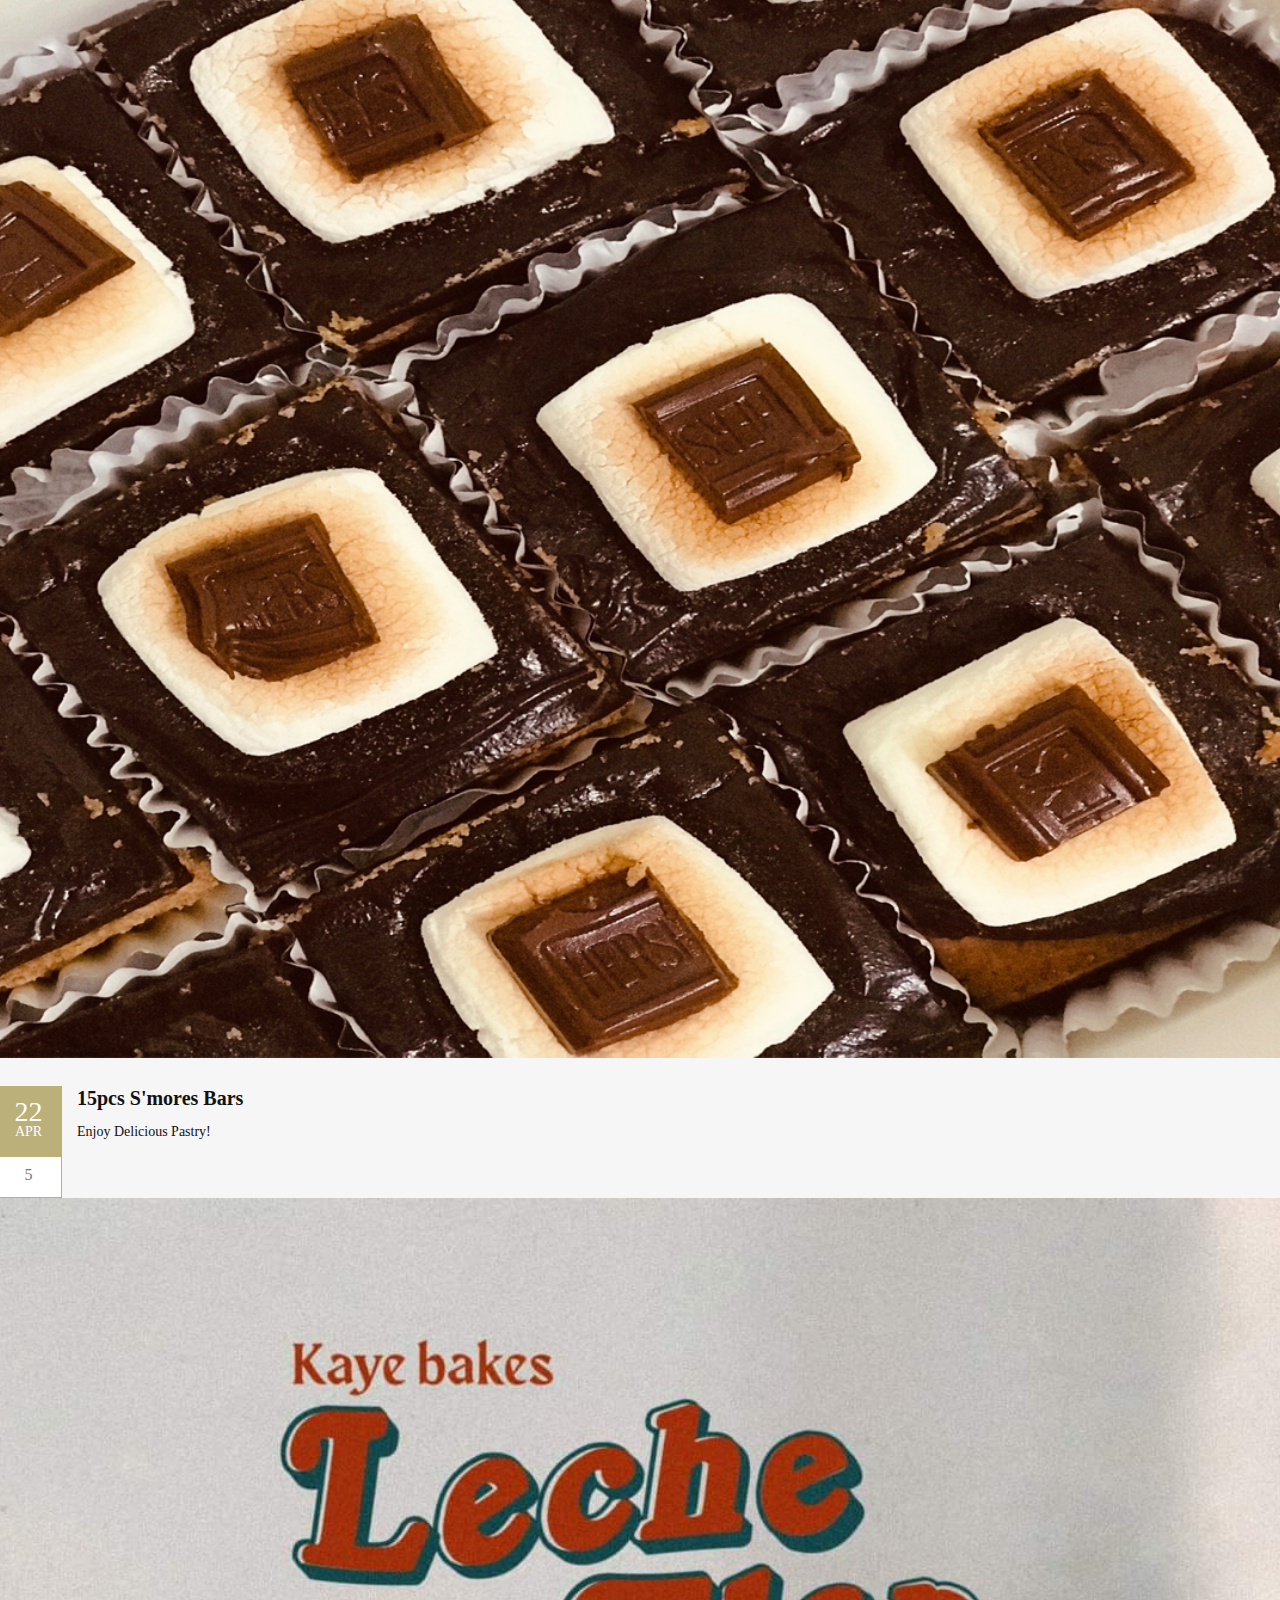
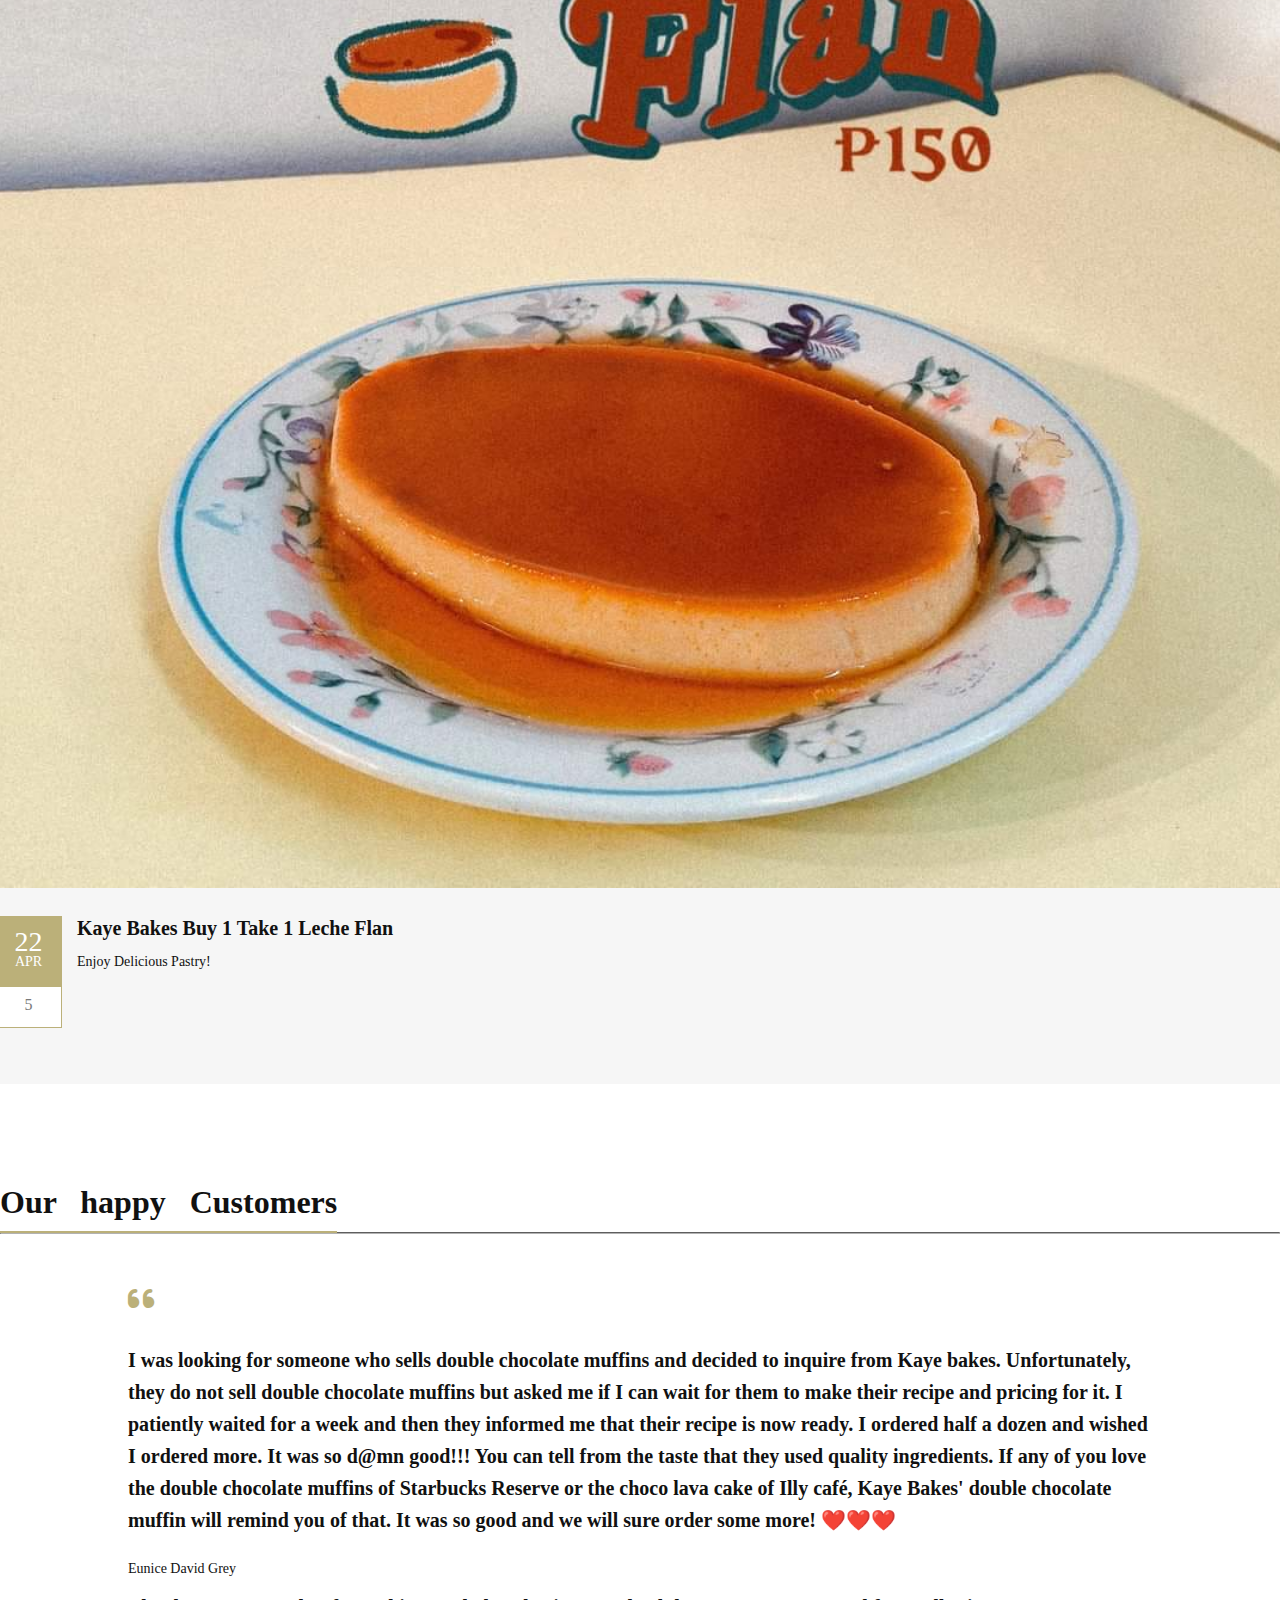
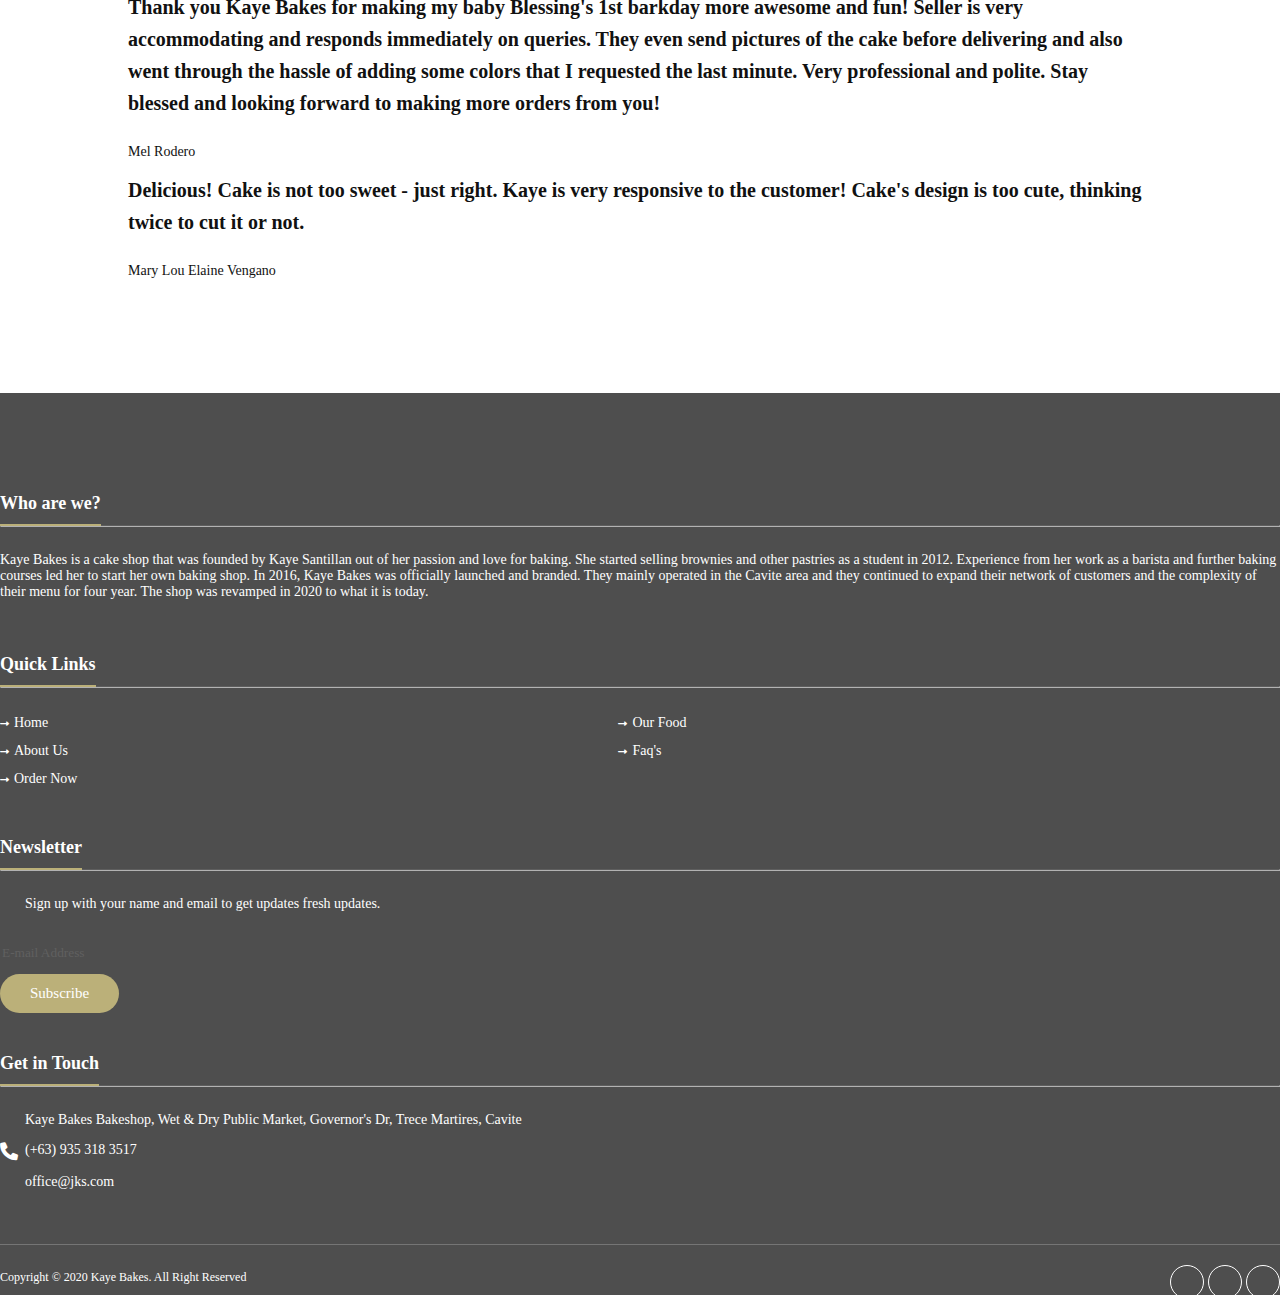
==== commit 21a93743: "gallery changes(2)" ====
--- a/index.html
+++ b/index.html
@@ -344,10 +344,10 @@
         <div class="work-filter">
           <ul class="text-center">
              <li><a href="javascript:;" data-filter="all" class="active filter">All Bakes</a></li>
-             <li><a href="javascript:;" data-filter=".starters" class="filter">Starters</a></li>
-             <li><a href="javascript:;" data-filter=".drinks" class="filter">Drinks & Beverges</a></li>
-             <li><a href="javascript:;" data-filter=".dinner" class="filter"> Dinner</a></li>
-             <li><a href="javascript:;" data-filter=".lunch" class="filter">Breakfast & Lunch</a></li>
+             <li><a href="javascript:;" data-filter=".cupcakes" class="filter">Cupcakes</a></li>
+             <li><a href="javascript:;" data-filter=".cakes" class="filter">Cakes</a></li>
+             <li><a href="javascript:;" data-filter=".crinkles" class="filter"> Crinkles Cookies</a></li>
+             <li><a href="javascript:;" data-filter=".bars" class="filter">Bars</a></li>
           </ul>
         </div>
       </div>
@@ -356,7 +356,7 @@
       <div class="zerogrid">
         <div class="wrap-container">
           <div class="wrap-content clearfix home-gallery">
-            <div class="col-1-4 mix work-item drinks">
+            <div class="col-1-4 mix work-item cakes">
               <div class="wrap-col">
                 <div class="item-container">
                   <div class="image">
@@ -368,7 +368,7 @@
                 </div>
               </div>
             </div>
-            <div class="col-1-4 mix work-item starters">
+            <div class="col-1-4 mix work-item cakes">
               <div class="wrap-col">
                 <div class="item-container">
                   <div class="image">
@@ -380,7 +380,7 @@
                 </div>
               </div>
             </div>
-            <div class="col-1-4 mix work-item dinner">
+            <div class="col-1-4 mix work-item cakes">
               <div class="wrap-col">
                 <div class="item-container">
                   <div class="image">
@@ -392,19 +392,19 @@
                 </div>
               </div>
             </div>
-            <div class="col-1-4 mix work-item drinks">
-              <div class="wrap-col">
-                <div class="item-container">
-                  <div class="image">
-                    <img src="images/gallery4.jpg" alt="cook"/>
-                    <div class="overlay">
-                        <a class="fancybox overlay-inner" href="images/gallery4.jpg" data-fancybox-group="gallery"><i class=" icon-eye6"></i></a>
+            <div class="col-1-4 mix work-item bars">
+              <div class="wrap-col">
+                <div class="item-container">
+                  <div class="image">
+                    <img src="images/smores.jpg" alt="cook"/>
+                    <div class="overlay">
+                        <a class="fancybox overlay-inner" href="images/smores.jpg" data-fancybox-group="gallery"><i class=" icon-eye6"></i></a>
                     </div>
                   </div>
                 </div>
               </div>
             </div>  
-            <div class="col-1-4 mix work-item dinner">
+            <div class="col-1-4 mix work-item crinkles">
               <div class="wrap-col">
                 <div class="item-container">
                   <div class="image">
@@ -416,7 +416,7 @@
                 </div>
               </div>
             </div>
-            <div class="col-1-4 mix work-item lunch">
+            <div class="col-1-4 mix work-item crinkles">
               <div class="wrap-col">
                 <div class="item-container">
                   <div class="image">
@@ -428,19 +428,19 @@
                 </div>
               </div>
             </div>
-            <div class="col-1-4 mix work-item starters">
-              <div class="wrap-col">
-                <div class="item-container">
-                  <div class="image">
-                    <img src="images/gallery7.jpg" alt="cook"/>
-                    <div class="overlay">
-                        <a class="fancybox overlay-inner" href="images/gallery7.jpg" data-fancybox-group="gallery"><i class=" icon-eye6"></i></a>
+            <div class="col-1-4 mix work-item crinkles">
+              <div class="wrap-col">
+                <div class="item-container">
+                  <div class="image">
+                    <img src="images/double.jpg" alt="cook"/>
+                    <div class="overlay">
+                        <a class="fancybox overlay-inner" href="images/double.jpg" data-fancybox-group="gallery"><i class=" icon-eye6"></i></a>
                     </div>
                   </div> 
                 </div>
               </div>
             </div>
-            <div class="col-1-4 mix work-item starters">
+            <div class="col-1-4 mix work-item cupcakes">
               <div class="wrap-col">
                 <div class="item-container">
                   <div class="image">
@@ -585,16 +585,21 @@
       <div class="col-md-12">
       <div id="testinomial-slider" class="owl-carousel text-center">
         <div class="item">
-          <h3>Awesome Food. Food from some of the finest restaurants in India!</h3>
-          <p>Chris Martin</p>
+          <h3>I was looking for someone who sells double chocolate muffins and decided to inquire from Kaye bakes. Unfortunately, they do not sell double chocolate muffins but asked me if 
+              I can wait for them to make their recipe and pricing for it. I patiently waited for a week and then they informed me that their recipe is now ready. I ordered half a dozen and 
+              wished I ordered more. It was so d@mn good!!! You can tell from the taste that they used quality ingredients. If any of you love the double chocolate muffins of Starbucks Reserve 
+              or the choco lava cake of Illy café, Kaye Bakes' double chocolate muffin will remind you of that. It was so good and we will sure order some more! ❤️❤️❤️</h3>
+          <p>Eunice David Grey</p>
         </div>
         <div class="item">
-          <h3>Good Recipes, Nice staff and customer care. A good service overall</h3>
-          <p>Alex Hales</p>
+          <h3>Thank you Kaye Bakes for making my baby Blessing's 1st barkday more awesome and fun! Seller is very accommodating and responds immediately on queries. They even send pictures 
+              of the cake before delivering and also went through the hassle of adding some colors that I requested the last minute. Very professional and polite. Stay blessed and looking forward 
+              to making more orders from you! </h3>
+          <p>Mel Rodero</p>
         </div>
         <div class="item">
-          <h3>Awesome Food. Food from some of the finest restaurants in India!</h3>
-          <p>Shane Robertson</p>
+          <h3>Delicious! Cake is not too sweet - just right. Kaye is very responsive to the customer! Cake's design is too cute, thinking twice to cut it or not. </h3>
+          <p>Mary Lou Elaine Vengano</p>
         </div>
        </div>
       </div>
--- a/css/style.css
+++ b/css/style.css
@@ -967,7 +967,7 @@
 #service-slider .owl-prev:hover, #service-slider .owl-prev:focus,
 #service-slider .owl-next:hover, #service-slider .owl-next:hover{
 	background:#bbb079;
-	3color:#fff;
+	color:#fff;
 }
 /* ================== Our Services Ends ==================*/
 
@@ -1052,7 +1052,7 @@
 
 /* ================== Image With content ================== */
 .info_section{
-	background:url(../images/paralax-half.jpg) no-repeat;
+	background:url(../images/paralax.jpg) no-repeat;
 	background-size:cover;
 	width:100%;
 	background-attachment:fixed;
@@ -1195,7 +1195,7 @@
 
 /* ========== Our Food ======== */
 #page_header{
-	background:url(../images/page-header.jpg) no-repeat;
+	background:url(../images/bg1.jpg) no-repeat;
 	width:100%;
 	position:relative;
 	min-height:280px;
--- a/css/loader.css
+++ b/css/loader.css
@@ -0,0 +1,310 @@
+.cssload-container{
+	display: block;
+	margin:49px auto;
+	width:97px;
+}
+
+.cssload-container *, .cssload-container *:before, .cssload-container *:after {
+	box-sizing: border-box;
+		-o-box-sizing: border-box;
+		-ms-box-sizing: border-box;
+		-webkit-box-sizing: border-box;
+		-moz-box-sizing: border-box;
+}
+
+.cssload-circle {
+	position: absolute;
+	top: 50%;
+	left: 50%;
+	width: 0;
+	height: 0;
+	border-radius: 50%;
+	z-index: 1;
+	transform: translate(-50%, -50%);
+		-o-transform: translate(-50%, -50%);
+		-ms-transform: translate(-50%, -50%);
+		-webkit-transform: translate(-50%, -50%);
+		-moz-transform: translate(-50%, -50%);
+	transition: all 230ms ease;
+		-o-transition: all 230ms ease;
+		-ms-transition: all 230ms ease;
+		-webkit-transition: all 230ms ease;
+		-moz-transition: all 230ms ease;
+}
+.cssload-circle:nth-child(1) {
+	z-index: 2;
+	background: rgb(71,71,71);
+	animation-name: cssload-explode;
+		-o-animation-name: cssload-explode;
+		-ms-animation-name: cssload-explode;
+		-webkit-animation-name: cssload-explode;
+		-moz-animation-name: cssload-explode;
+	animation-duration: 1.15s;
+		-o-animation-duration: 1.15s;
+		-ms-animation-duration: 1.15s;
+		-webkit-animation-duration: 1.15s;
+		-moz-animation-duration: 1.15s;
+	animation-timing-function: ease;
+		-o-animation-timing-function: ease;
+		-ms-animation-timing-function: ease;
+		-webkit-animation-timing-function: ease;
+		-moz-animation-timing-function: ease;
+	animation-delay: 0;
+		-o-animation-delay: 0;
+		-ms-animation-delay: 0;
+		-webkit-animation-delay: 0;
+		-moz-animation-delay: 0;
+	animation-iteration-count: infinite;
+		-o-animation-iteration-count: infinite;
+		-ms-animation-iteration-count: infinite;
+		-webkit-animation-iteration-count: infinite;
+		-moz-animation-iteration-count: infinite;
+}
+.cssload-circle:nth-child(2) {
+	background: #bbb079;
+	animation-name: cssload-explode;
+		-o-animation-name: cssload-explode;
+		-ms-animation-name: cssload-explode;
+		-webkit-animation-name: cssload-explode;
+		-moz-animation-name: cssload-explode;
+	animation-duration: 1.15s;
+		-o-animation-duration: 1.15s;
+		-ms-animation-duration: 1.15s;
+		-webkit-animation-duration: 1.15s;
+		-moz-animation-duration: 1.15s;
+	animation-timing-function: ease;
+		-o-animation-timing-function: ease;
+		-ms-animation-timing-function: ease;
+		-webkit-animation-timing-function: ease;
+		-moz-animation-timing-function: ease;
+	animation-delay: 0.58s;
+		-o-animation-delay: 0.58s;
+		-ms-animation-delay: 0.58s;
+		-webkit-animation-delay: 0.58s;
+		-moz-animation-delay: 0.58s;
+	animation-iteration-count: infinite;
+		-o-animation-iteration-count: infinite;
+		-ms-animation-iteration-count: infinite;
+		-webkit-animation-iteration-count: infinite;
+		-moz-animation-iteration-count: infinite;
+}
+
+
+
+@keyframes cssload-explode {
+	0% {
+		width: 0;
+		height: 0;
+		z-index: 1;
+	}
+	50% {
+		width: 10em;
+		height: 10em;
+		z-index: 1;
+	}
+	100% {
+		display: none;
+	}
+}
+
+@-o-keyframes cssload-explode {
+	0% {
+		width: 0;
+		height: 0;
+		z-index: 1;
+	}
+	50% {
+		width: 10em;
+		height: 10em;
+		z-index: 1;
+	}
+	100% {
+		display: none;
+	}
+}
+
+@-ms-keyframes cssload-explode {
+	0% {
+		width: 0;
+		height: 0;
+		z-index: 1;
+	}
+	50% {
+		width: 10em;
+		height: 10em;
+		z-index: 1;
+	}
+	100% {
+		display: none;
+	}
+}
+
+@-webkit-keyframes cssload-explode {
+	0% {
+		width: 0;
+		height: 0;
+		z-index: 1;
+	}
+	50% {
+		width: 10em;
+		height: 10em;
+		z-index: 1;
+	}
+	100% {
+		display: none;
+	}
+}
+
+@-moz-keyframes cssload-explode {
+	0% {
+		width: 0;
+		height: 0;
+		z-index: 1;
+	}
+	50% {
+		width: 10em;
+		height: 10em;
+		z-index: 1;
+	}
+	100% {
+		display: none;
+	}
+}
+
+
+
+.loader__figure {
+  position: absolute;
+  top: 50%;
+  left: 50%;
+  -webkit-transform: translate(-50%, -50%);
+  -moz-transform: translate(-50%, -50%);
+  -ms-transform: translate(-50%, -50%);
+  -o-transform: translate(-50%, -50%);
+  transform: translate(-50%, -50%);
+}
+
+.loader {
+	position:fixed;
+	height:100%;
+	width:100%;
+	background:#fff;
+	z-index:1100;
+}
+
+.loader__figure {
+  height: 0;
+  width: 0;
+  box-sizing: border-box;
+  border: 0 solid #bbb079;
+  border-radius: 50%;
+  -webkit-animation: loader-figure 1.15s infinite cubic-bezier(0.215, 0.61, 0.355, 1);
+  -moz-animation: loader-figure 1.15s infinite cubic-bezier(0.215, 0.61, 0.355, 1);
+  animation: loader-figure 1.15s infinite cubic-bezier(0.215, 0.61, 0.355, 1);
+}
+
+.loader__label{
+  position: absolute;
+  top: 50%;
+   margin: 40px auto auto -70px;
+  left: 50%;
+  right: 50%;
+  width:140px;
+  color: #0798bc;
+  -webkit-animation: loader-label 1.15s infinite cubic-bezier(0.215, 0.61, 0.355, 1);
+  -moz-animation: loader-label 1.15s infinite cubic-bezier(0.215, 0.61, 0.355, 1);
+  animation: loader-label 1.15s infinite cubic-bezier(0.215, 0.61, 0.355, 1);
+}
+.loader__label > img{
+	width:100%;
+}	
+
+@-webkit-keyframes loader-figure {
+  0% {
+    height: 0;
+    width: 0;
+  }
+  30% {
+    height: 2em;
+    width: 2em;
+    border-width: 1em;
+    opacity: 1;
+  }
+  100% {
+    height: 2em;
+    width: 2em;
+    border-width: 0;
+    opacity: 0;
+  }
+}
+@-moz-keyframes loader-figure {
+  0% {
+    height: 0;
+    width: 0;
+  }
+  30% {
+    height: 2em;
+    width: 2em;
+    border-width: 1em;
+    opacity: 1;
+  }
+  100% {
+    height: 2em;
+    width: 2em;
+    border-width: 0;
+    opacity: 0;
+  }
+}
+@keyframes loader-figure {
+  0% {
+    height: 0;
+    width: 0;
+  }
+  30% {
+    height: 2em;
+    width: 2em;
+    border-width: 1em;
+    opacity: 1;
+  }
+  100% {
+    height: 2em;
+    width: 2em;
+    border-width: 0;
+    opacity: 0;
+  }
+}
+@-webkit-keyframes loader-label {
+  0% {
+    opacity: 0.35;
+  }
+  30% {
+    opacity: 1;
+  }
+  100% {
+    opacity: 0.35;
+  }
+}
+@-moz-keyframes loader-label {
+  0% {
+    opacity: 0.35;
+  }
+  30% {
+    opacity: 1;
+  }
+  100% {
+    opacity: 0.35;
+  }
+}
+@keyframes loader-label {
+  0% {
+    opacity: 0.35;
+  }
+  30% {
+    opacity: 1;
+  }
+  100% {
+    opacity: 0.35;
+  }
+}
+
+
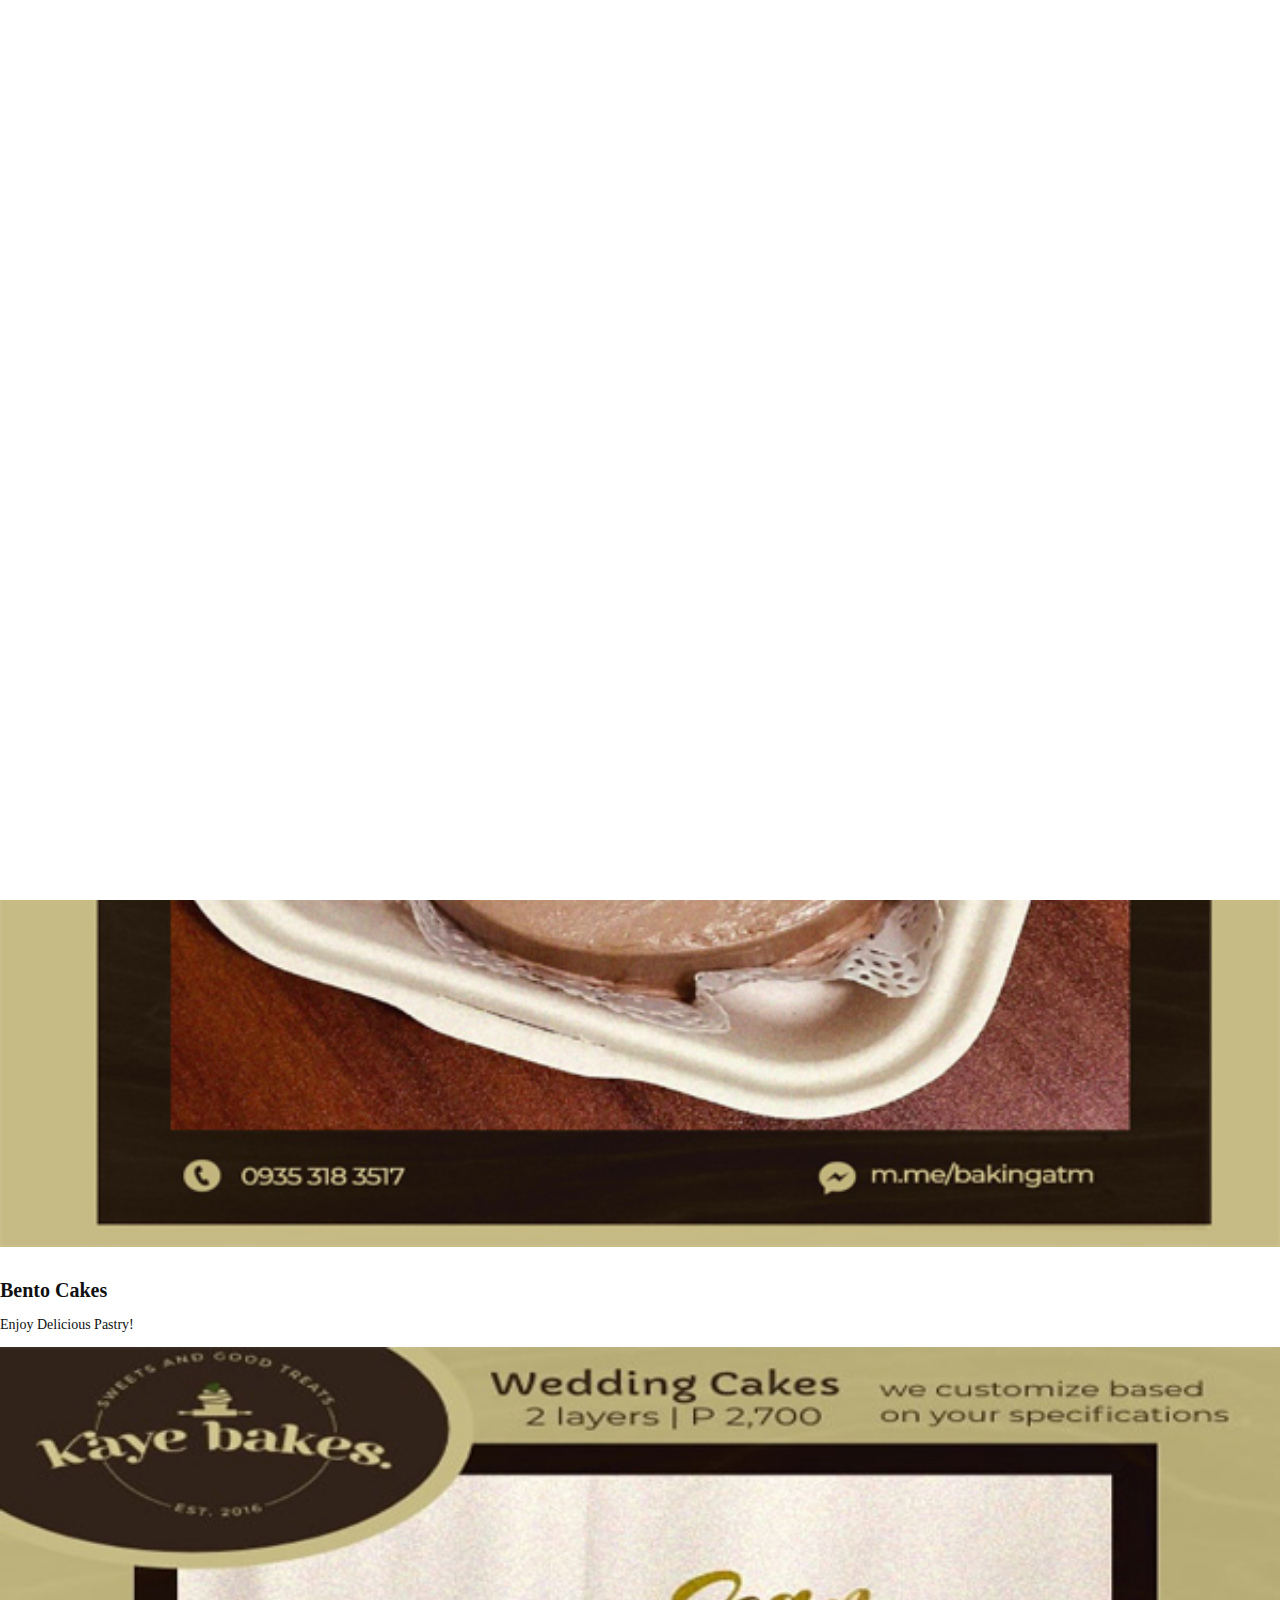
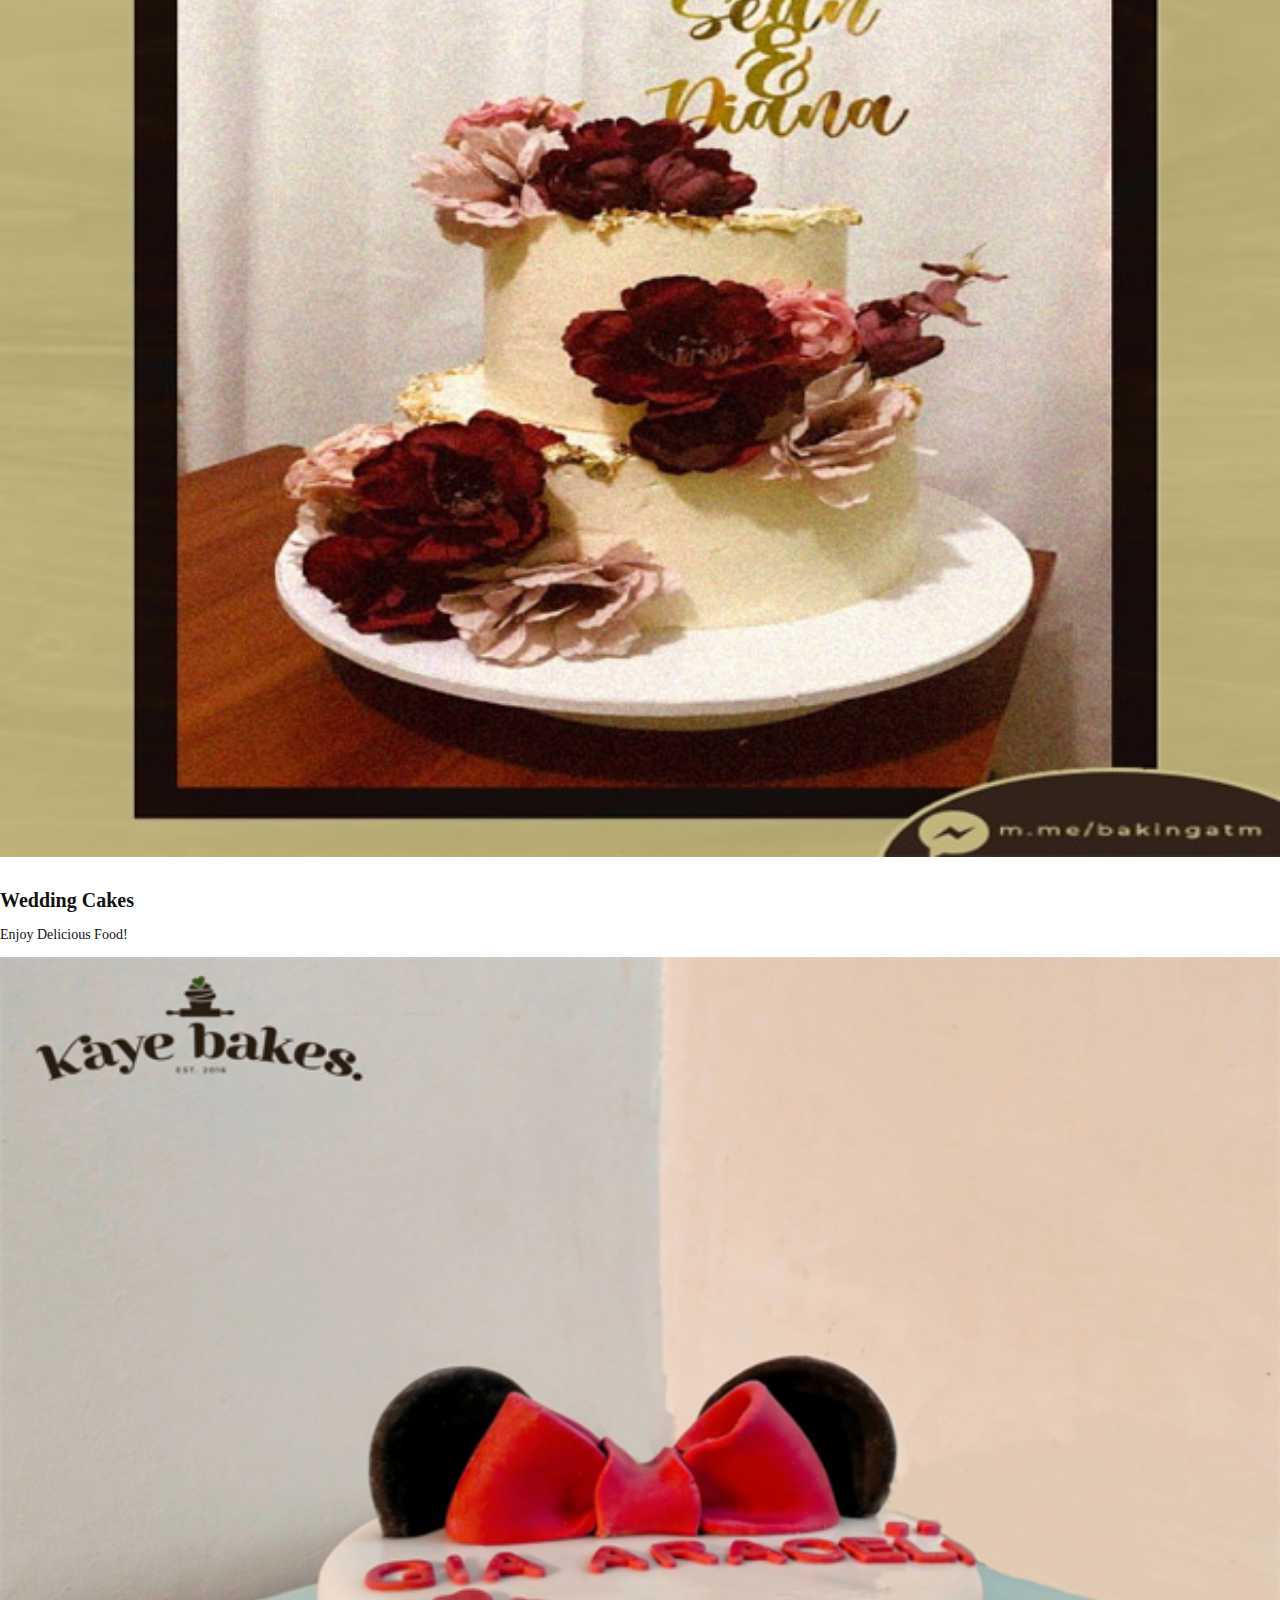
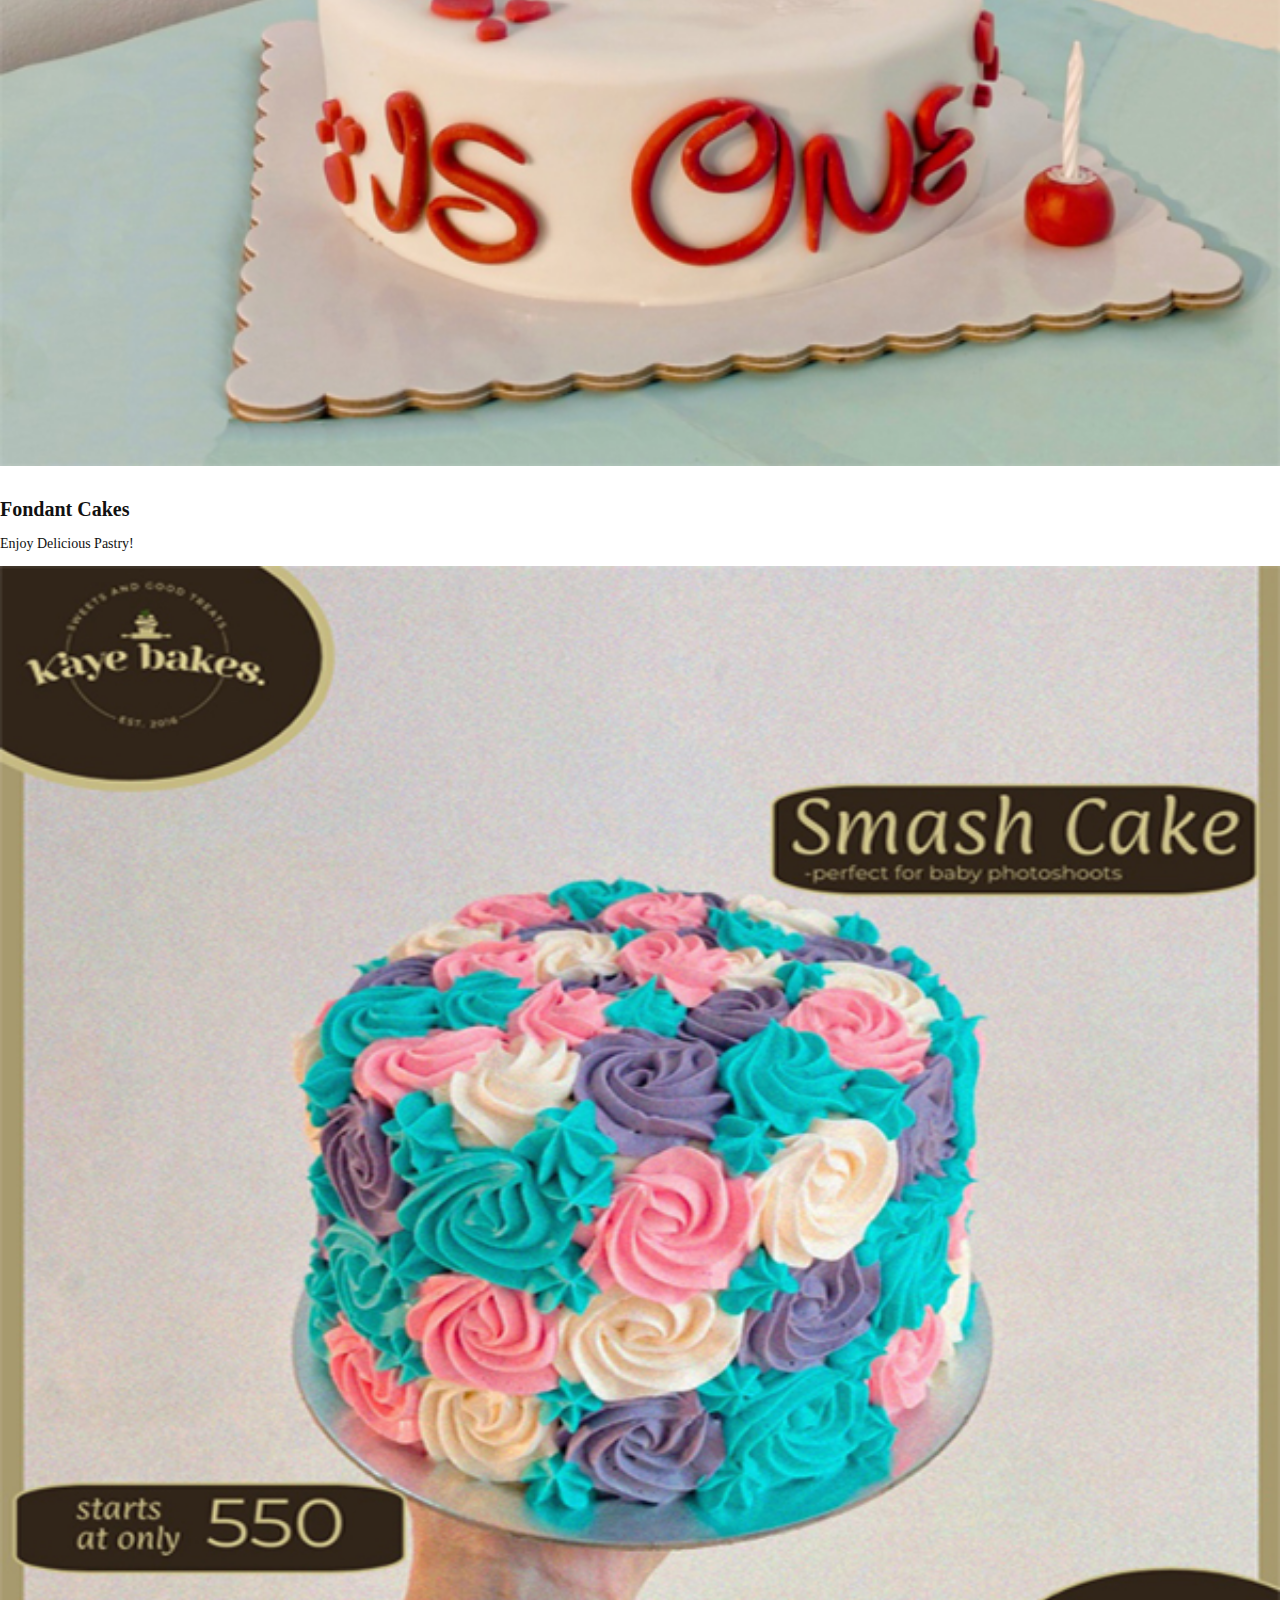
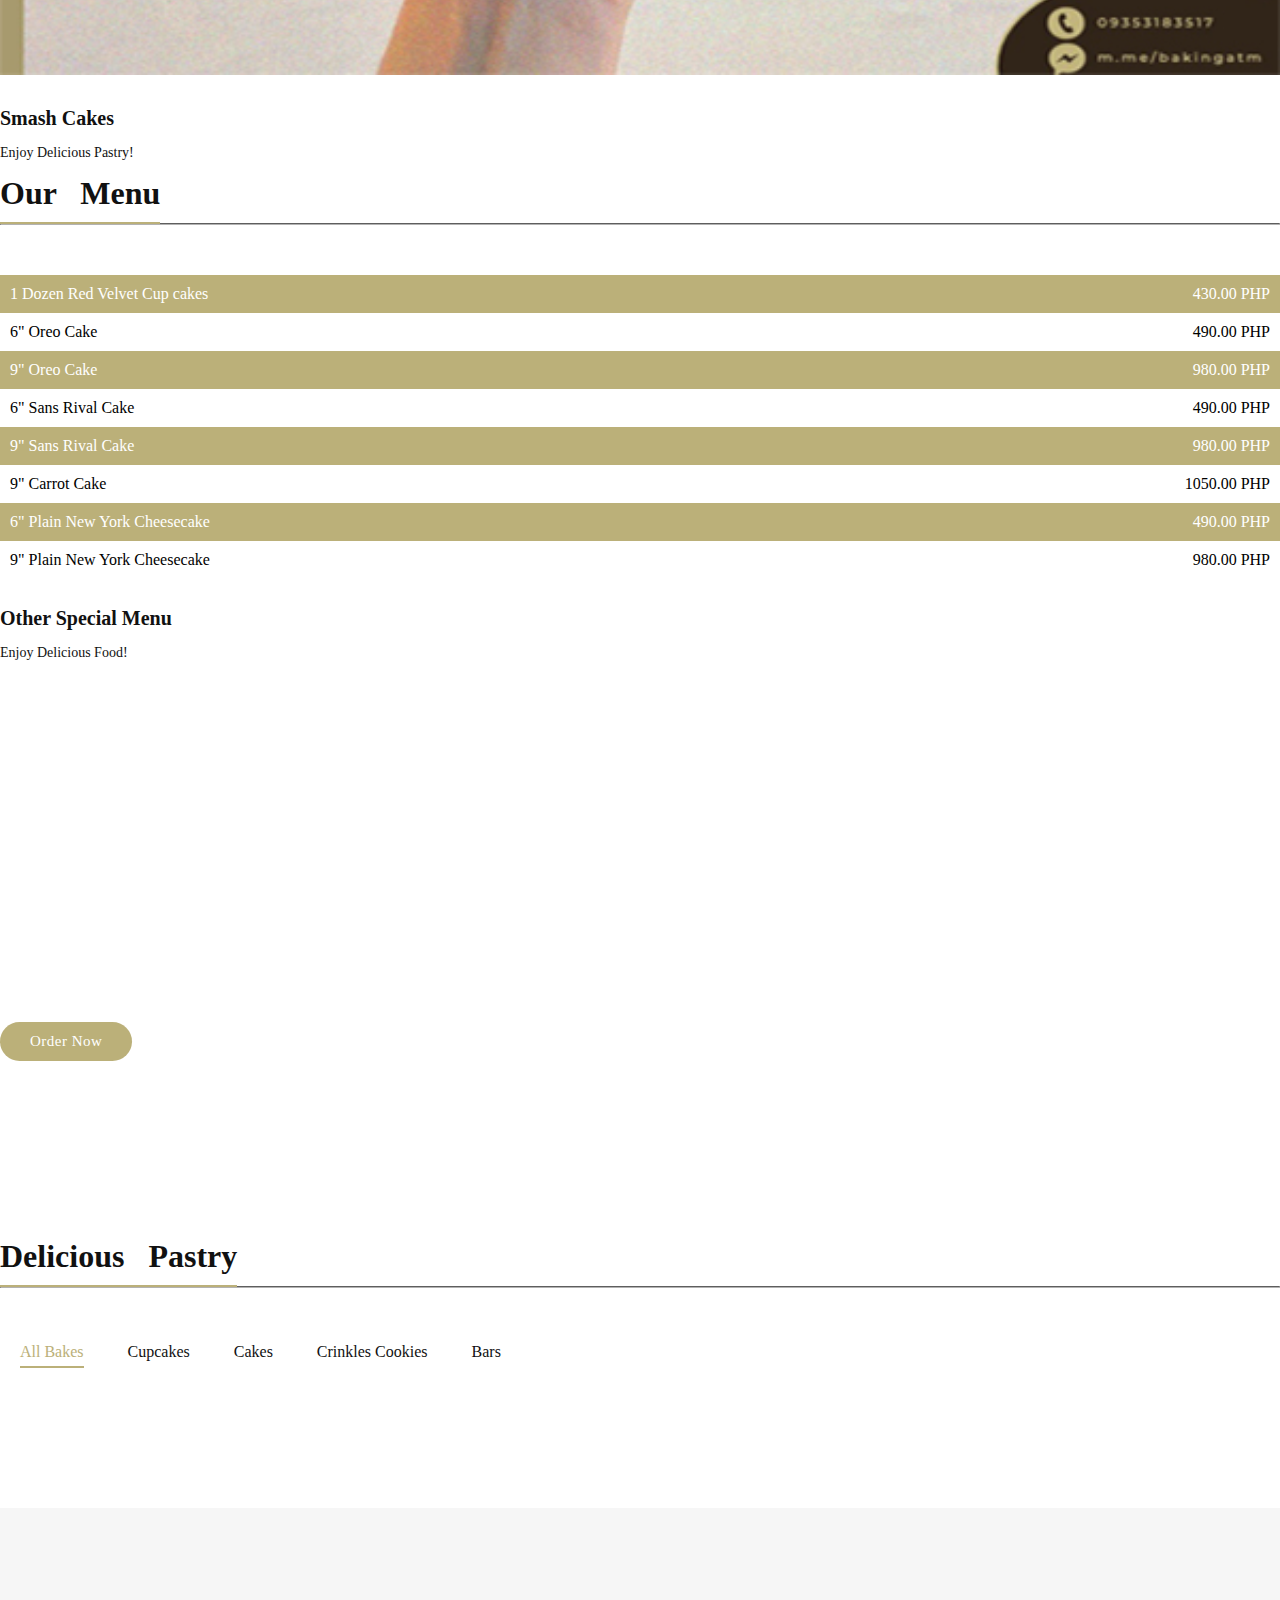
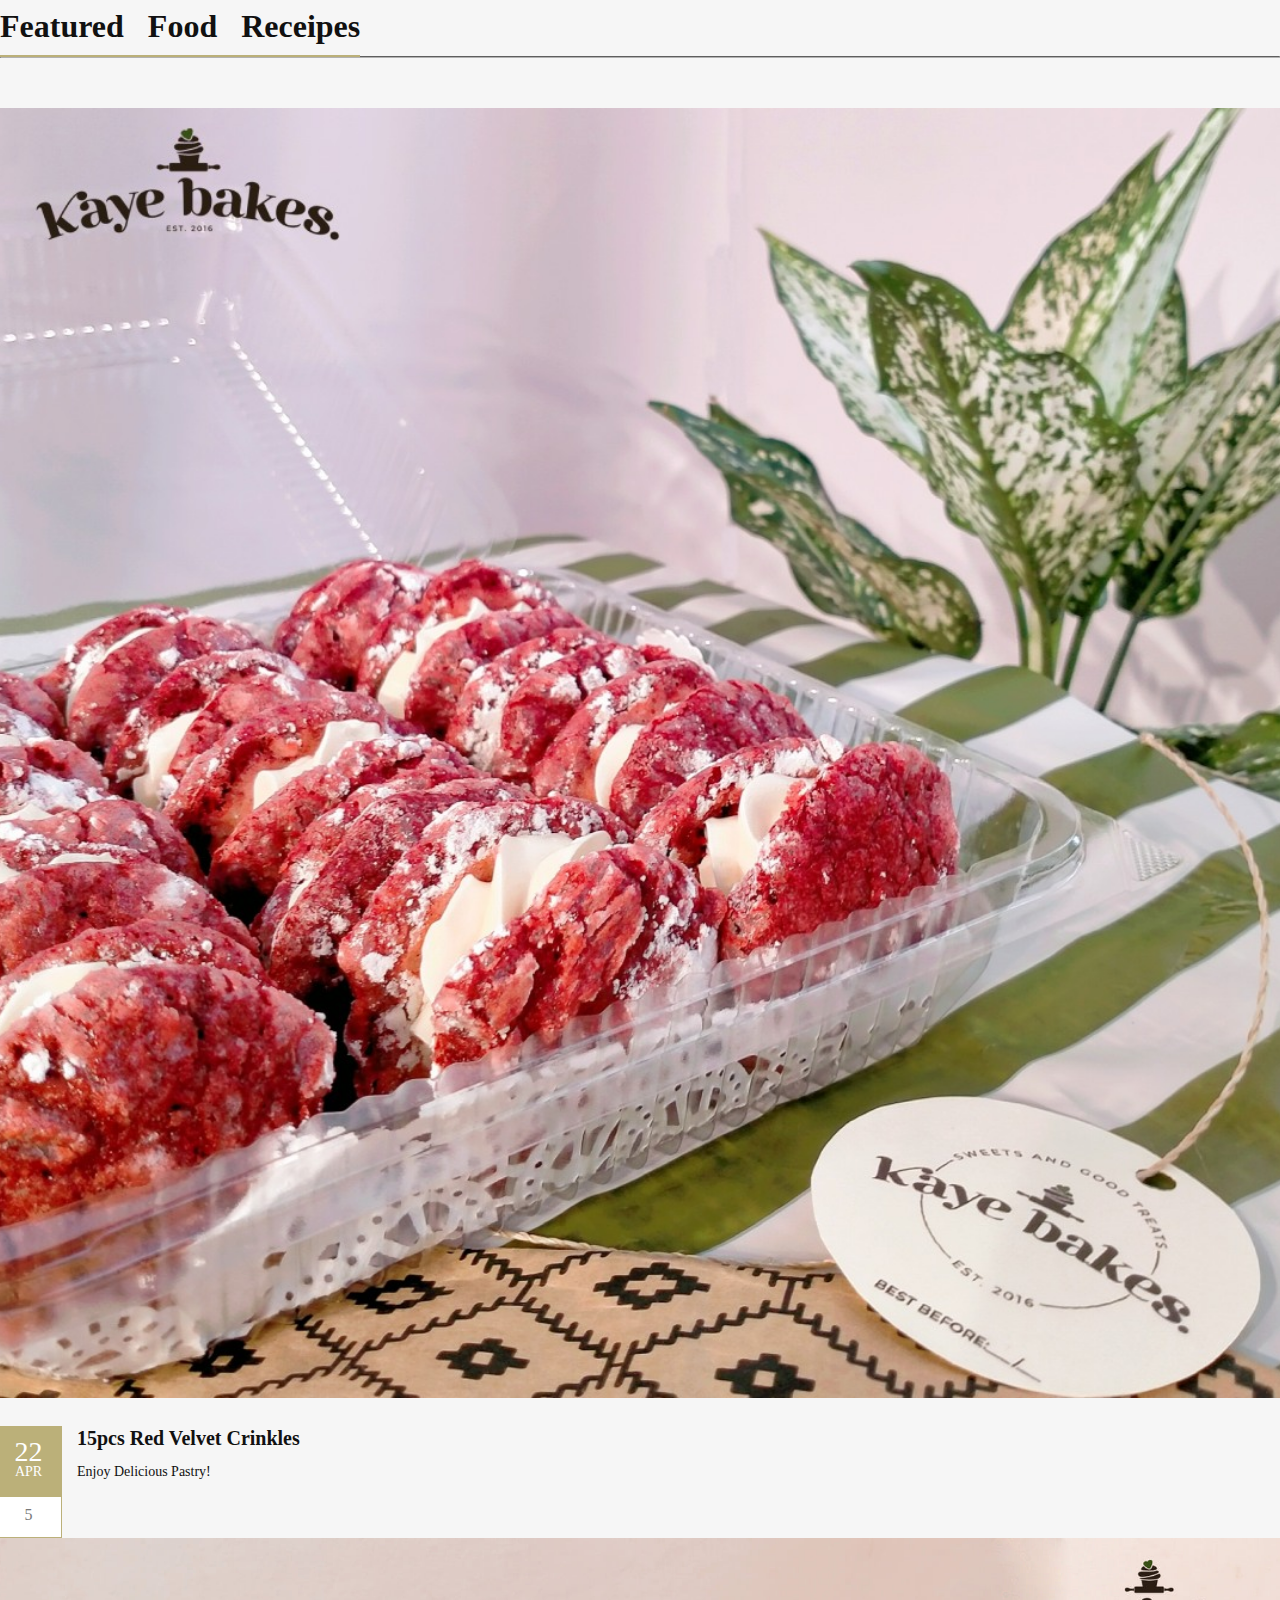
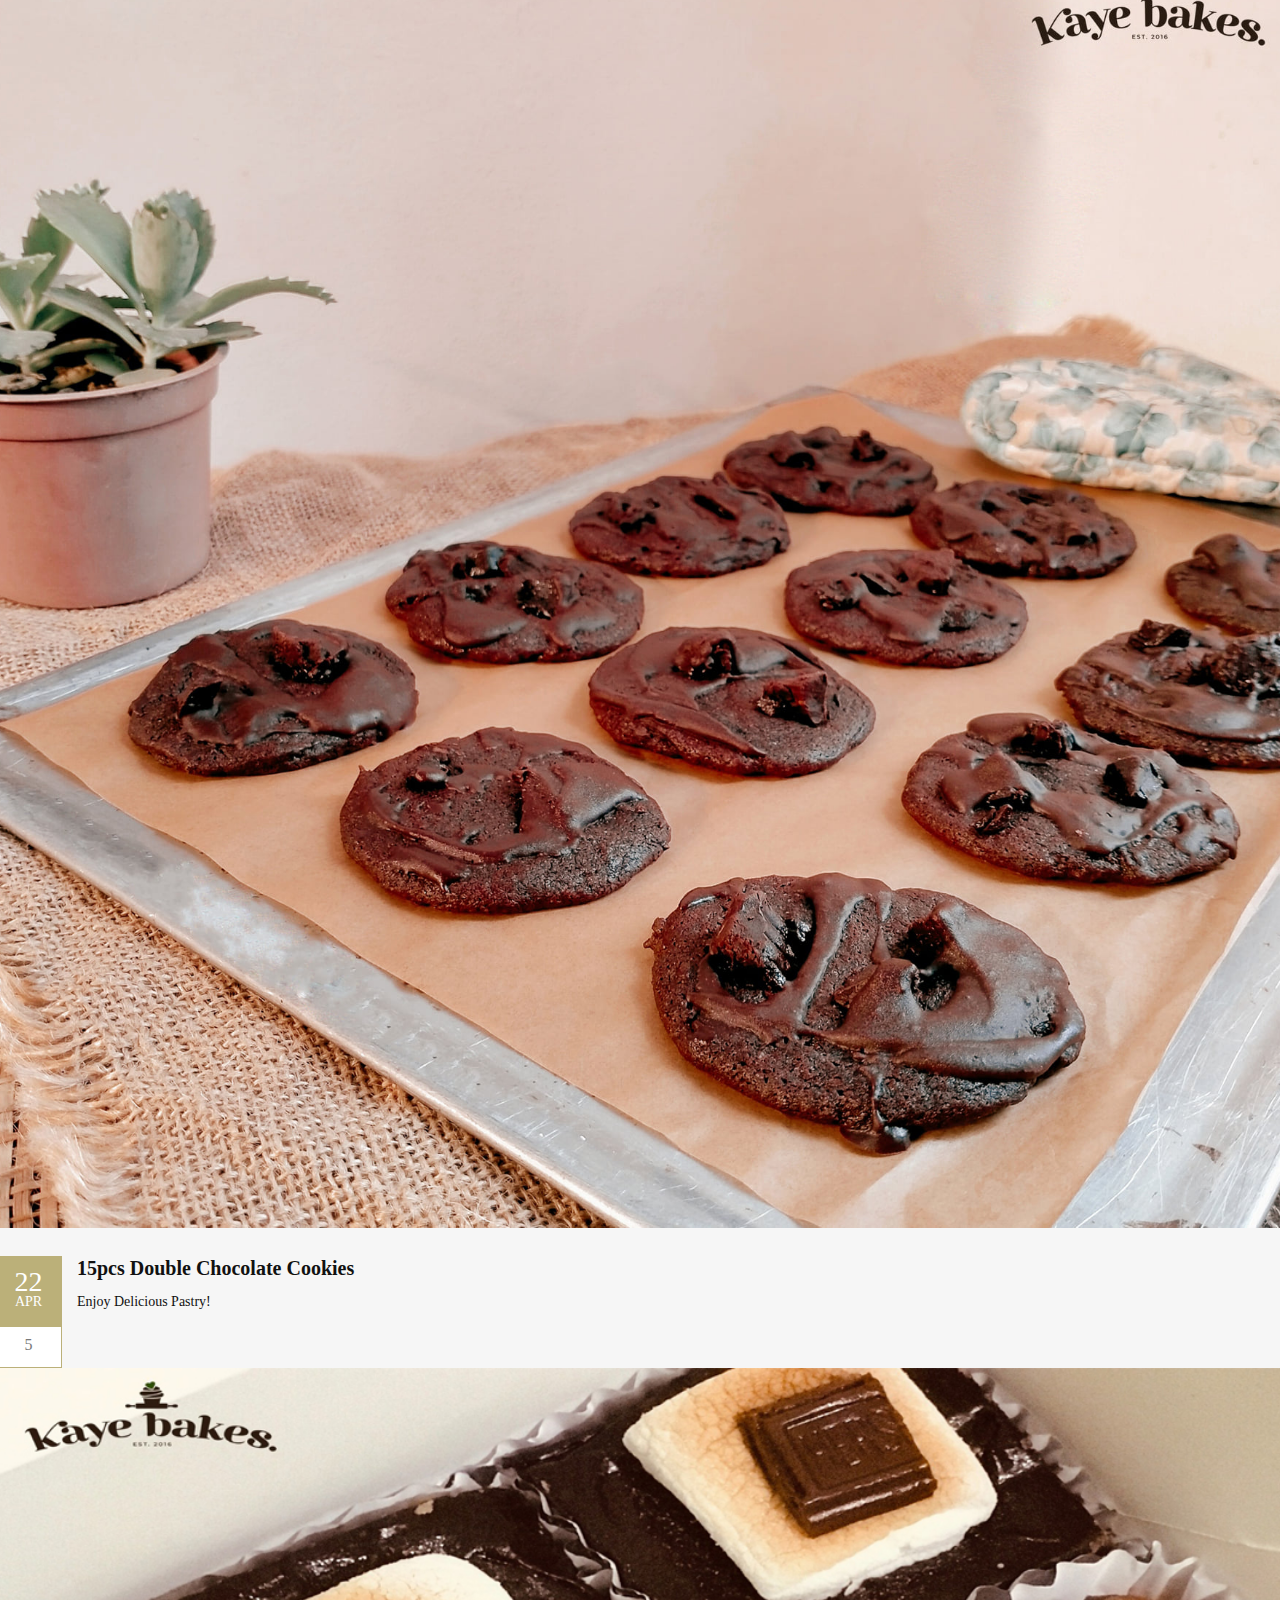
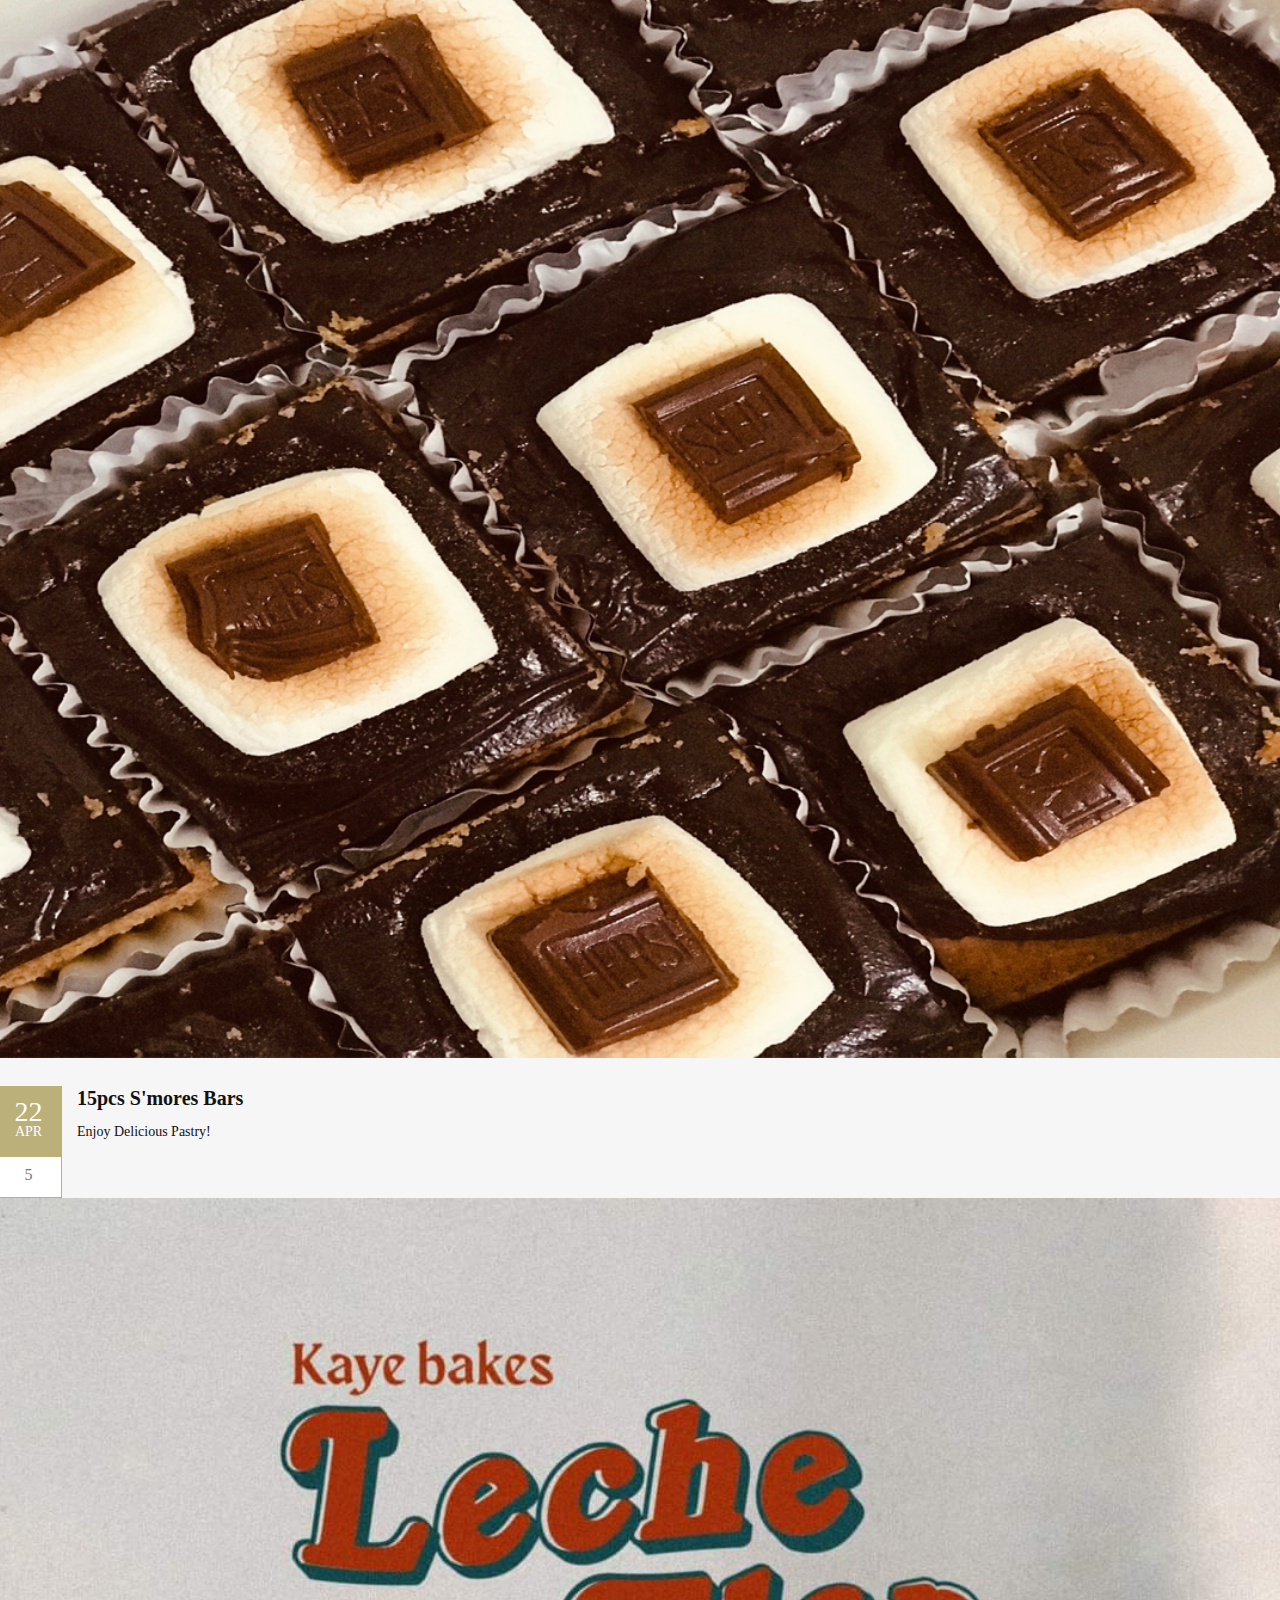
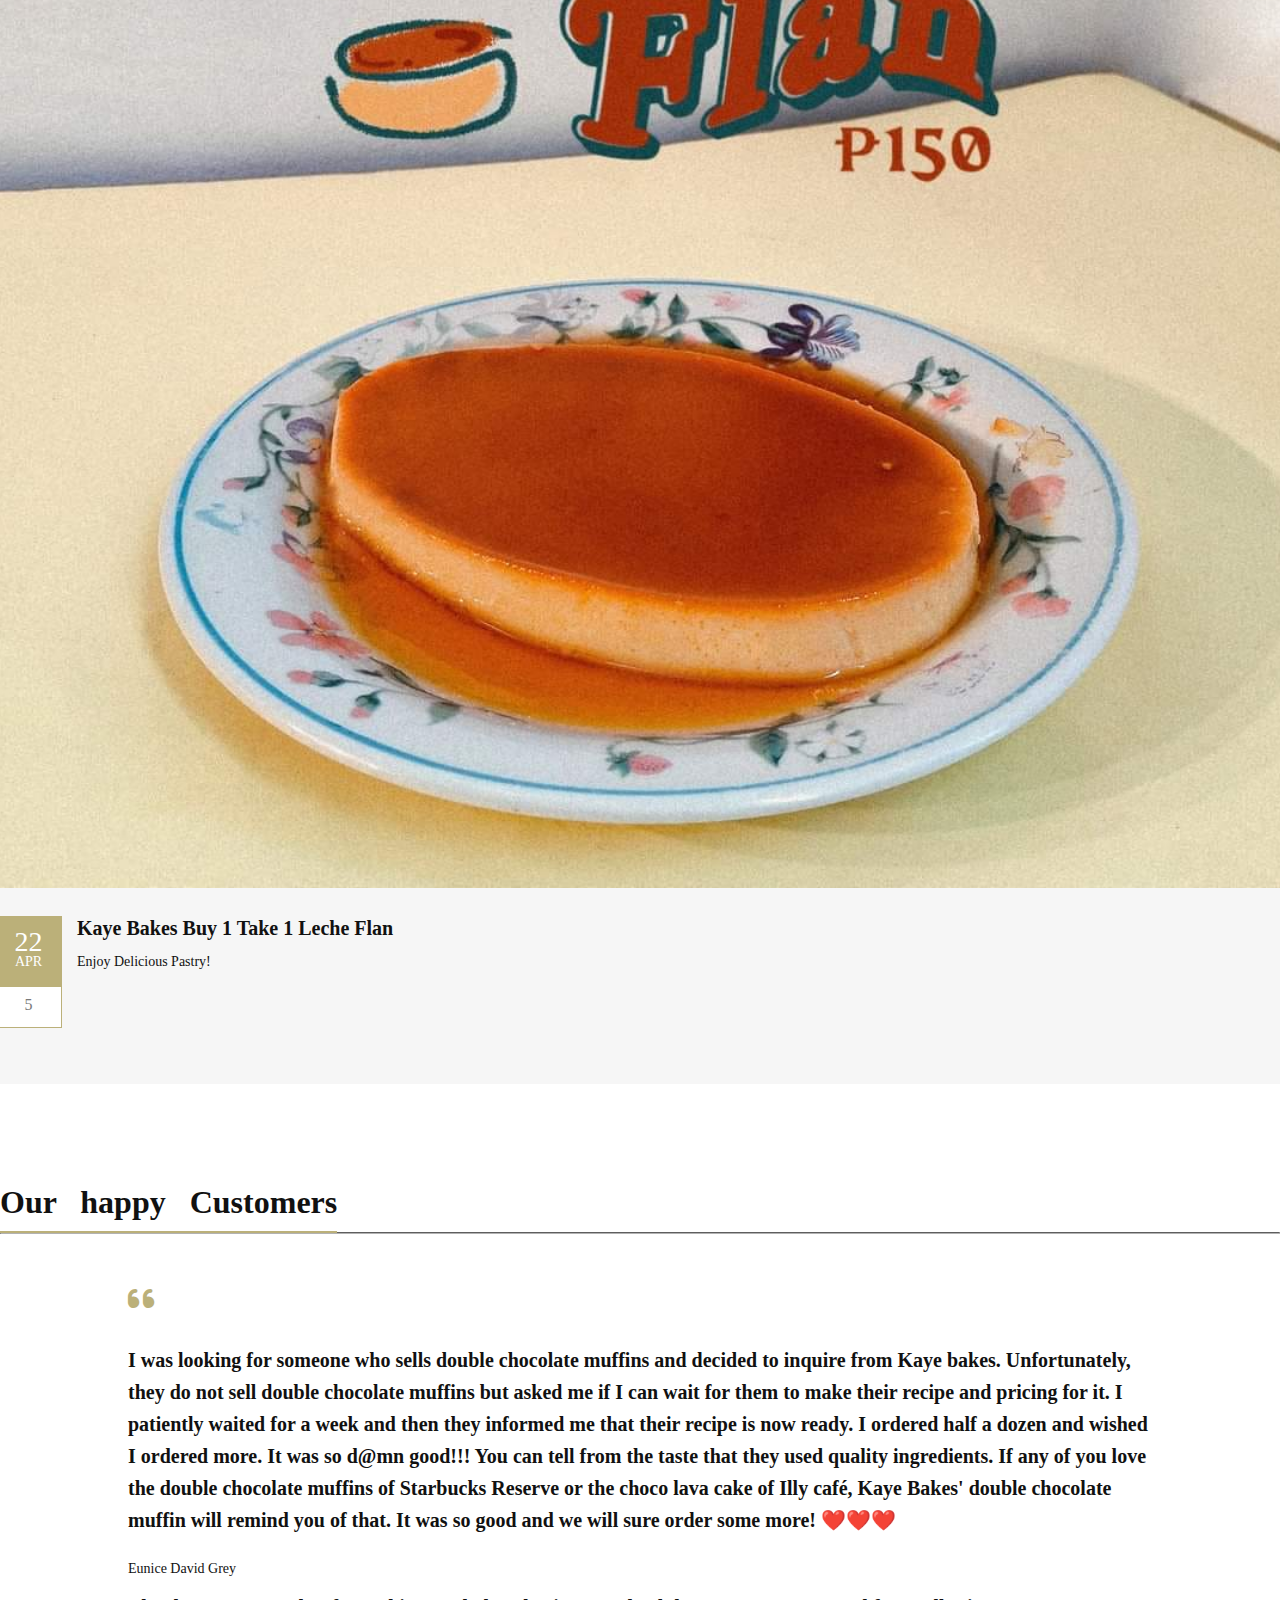
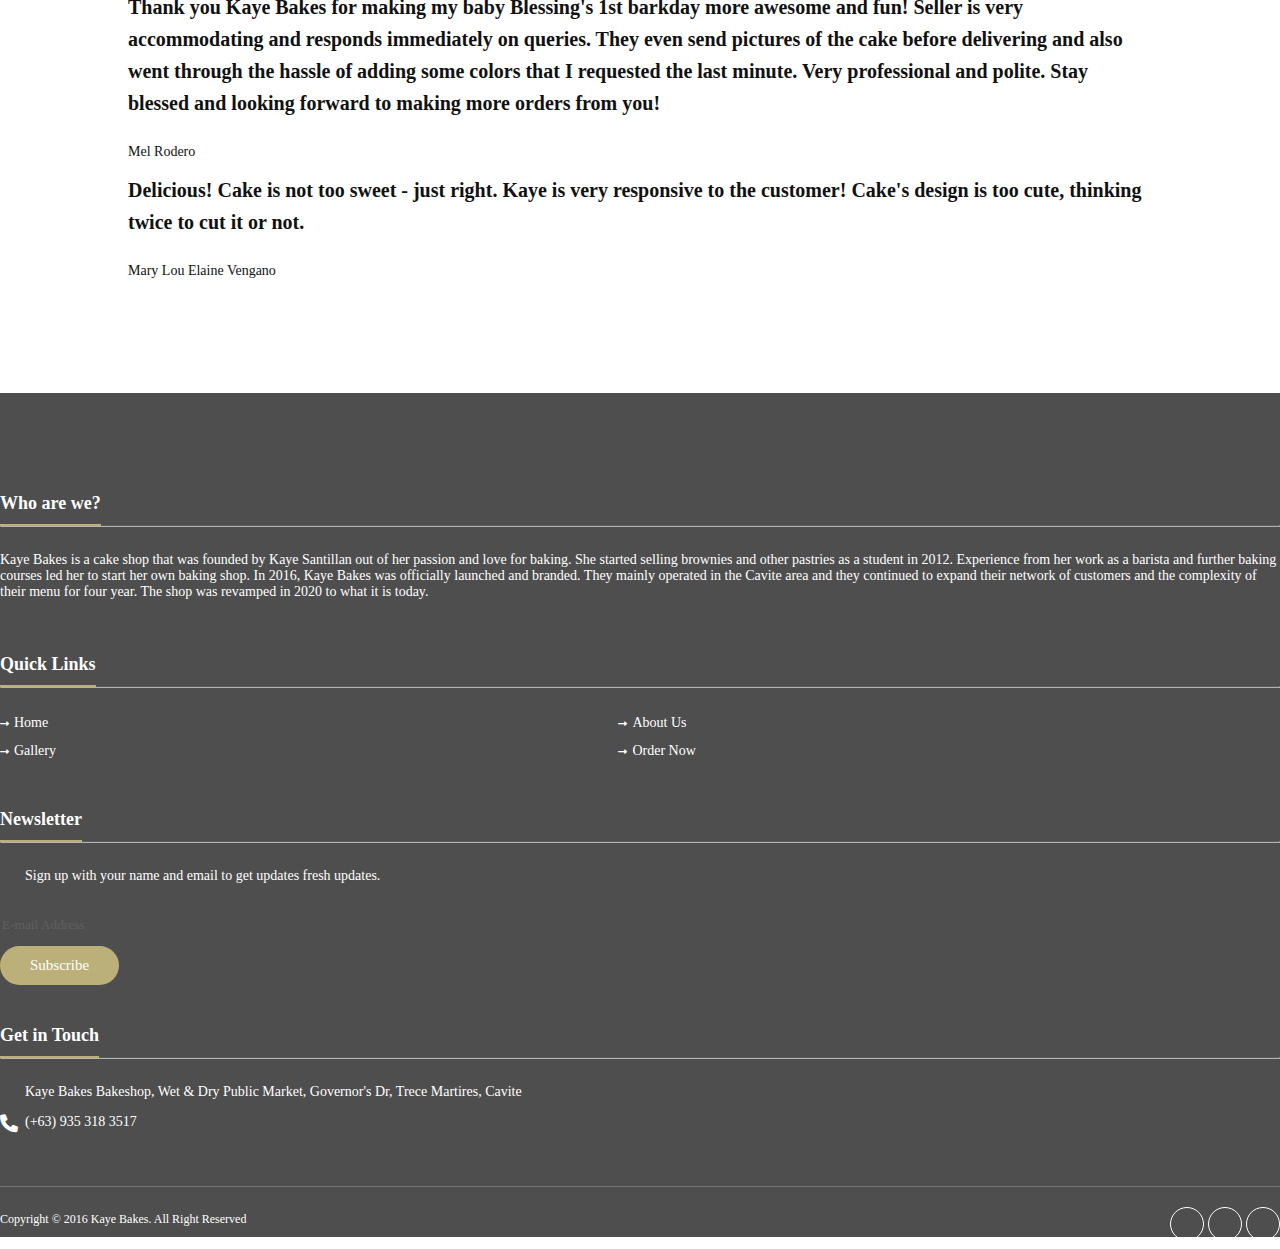
==== commit e704ddc7: "gallery changes (3)" ====
--- a/index.html
+++ b/index.html
@@ -81,6 +81,7 @@
                   
                 <li><a href="./account/register.php">Order Now</a></li>
                 <li><a href="gallery.html">Gallery</a></li>
+                <li><a href="about.html">About Us</a></li>
                 
               </ul>
             </div>
@@ -623,10 +624,8 @@
         <hr class="half_space">
         <ul class="widget_links">
           <li><a href="index.html">Home</a></li>
-          <li><a href="food.html">Our Food</a></li>
           <li><a href="about.html">About Us</a></li>
-          
-          <li><a href="faq.html">Faq's</a></li>
+          <li><a href="gallery.html">Gallery</a></li>
           <li><a href="./account/register.php">Order Now</a></li>
           
         </ul>
@@ -652,13 +651,13 @@
         <p></p>
         <p class="address"><i class="icon-location"></i>Kaye Bakes Bakeshop, Wet & Dry Public Market, Governor's Dr, Trece Martires, Cavite</p>
         <p class="address"><i class="fa fa-phone"></i>(+63) 935 318 3517</p>
-        <p class="address"><i class="icon-dollar"></i><a href="office@jks.com">office@jks.com</a></p>
+
       </div> 
     </div>
     <div class="row">
      <div class="col-md-12">
         <div class="copyright clearfix">
-          <p>Copyright &copy; 2020 Kaye Bakes. All Right Reserved</p>
+          <p>Copyright &copy; 2016 Kaye Bakes. All Right Reserved</p>
           <ul class="social_icon">
                <li><a href="#" class="facebook"><i class="icon-facebook5"></i></a></li>
                <li><a href="#" class="twitter"><i class="icon-twitter4"></i></a></li>
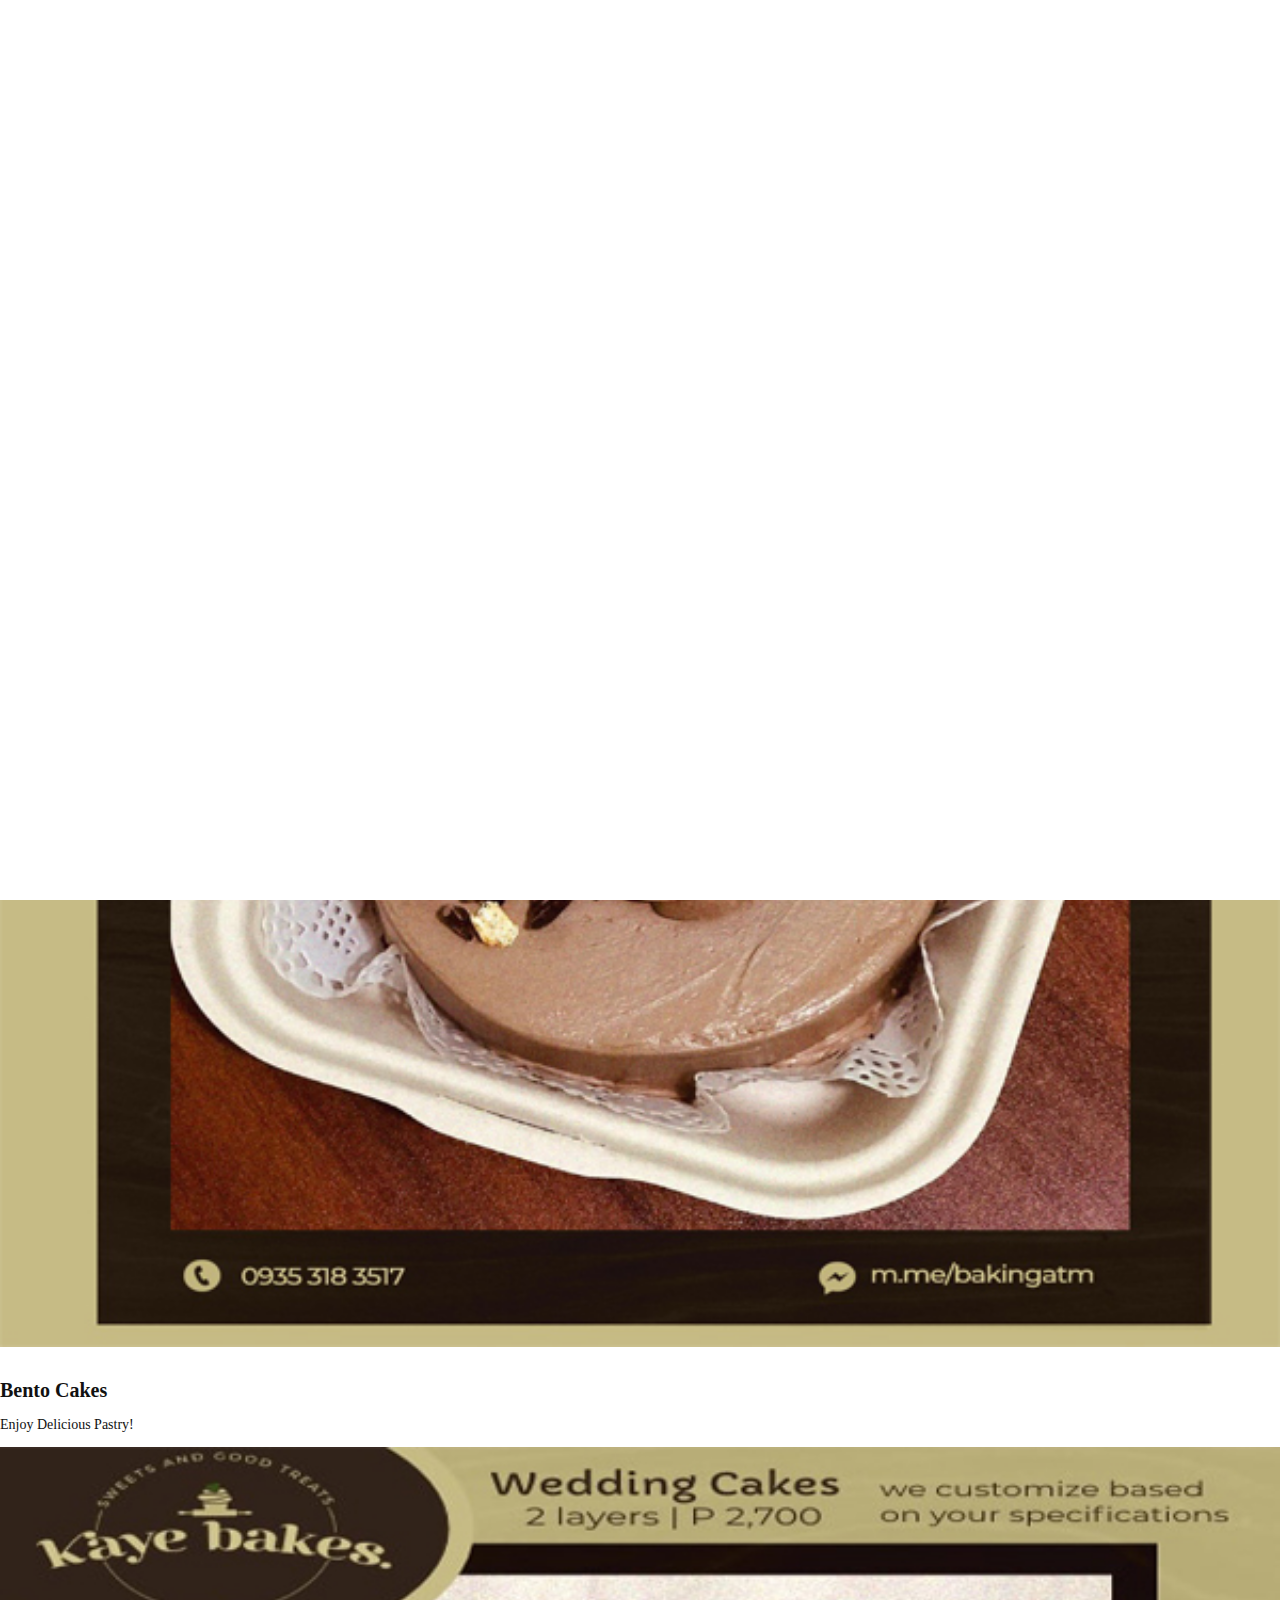
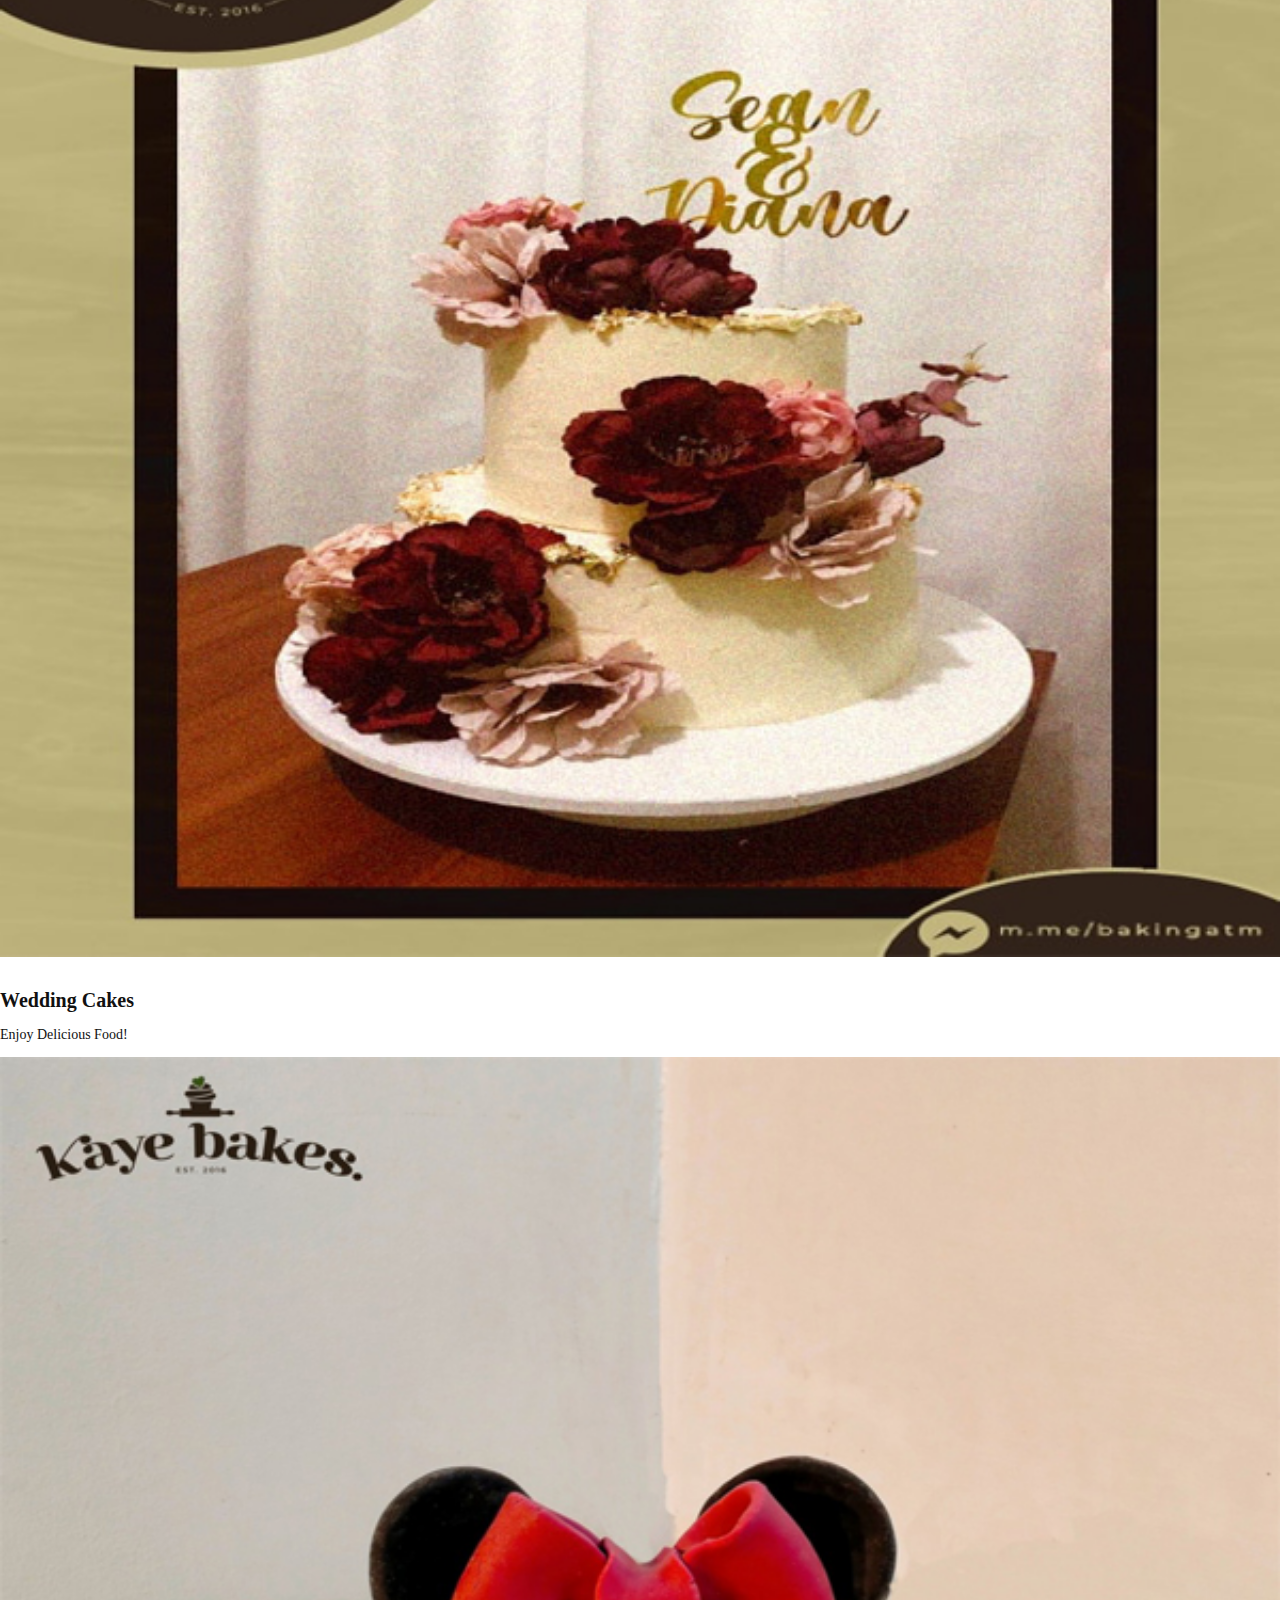
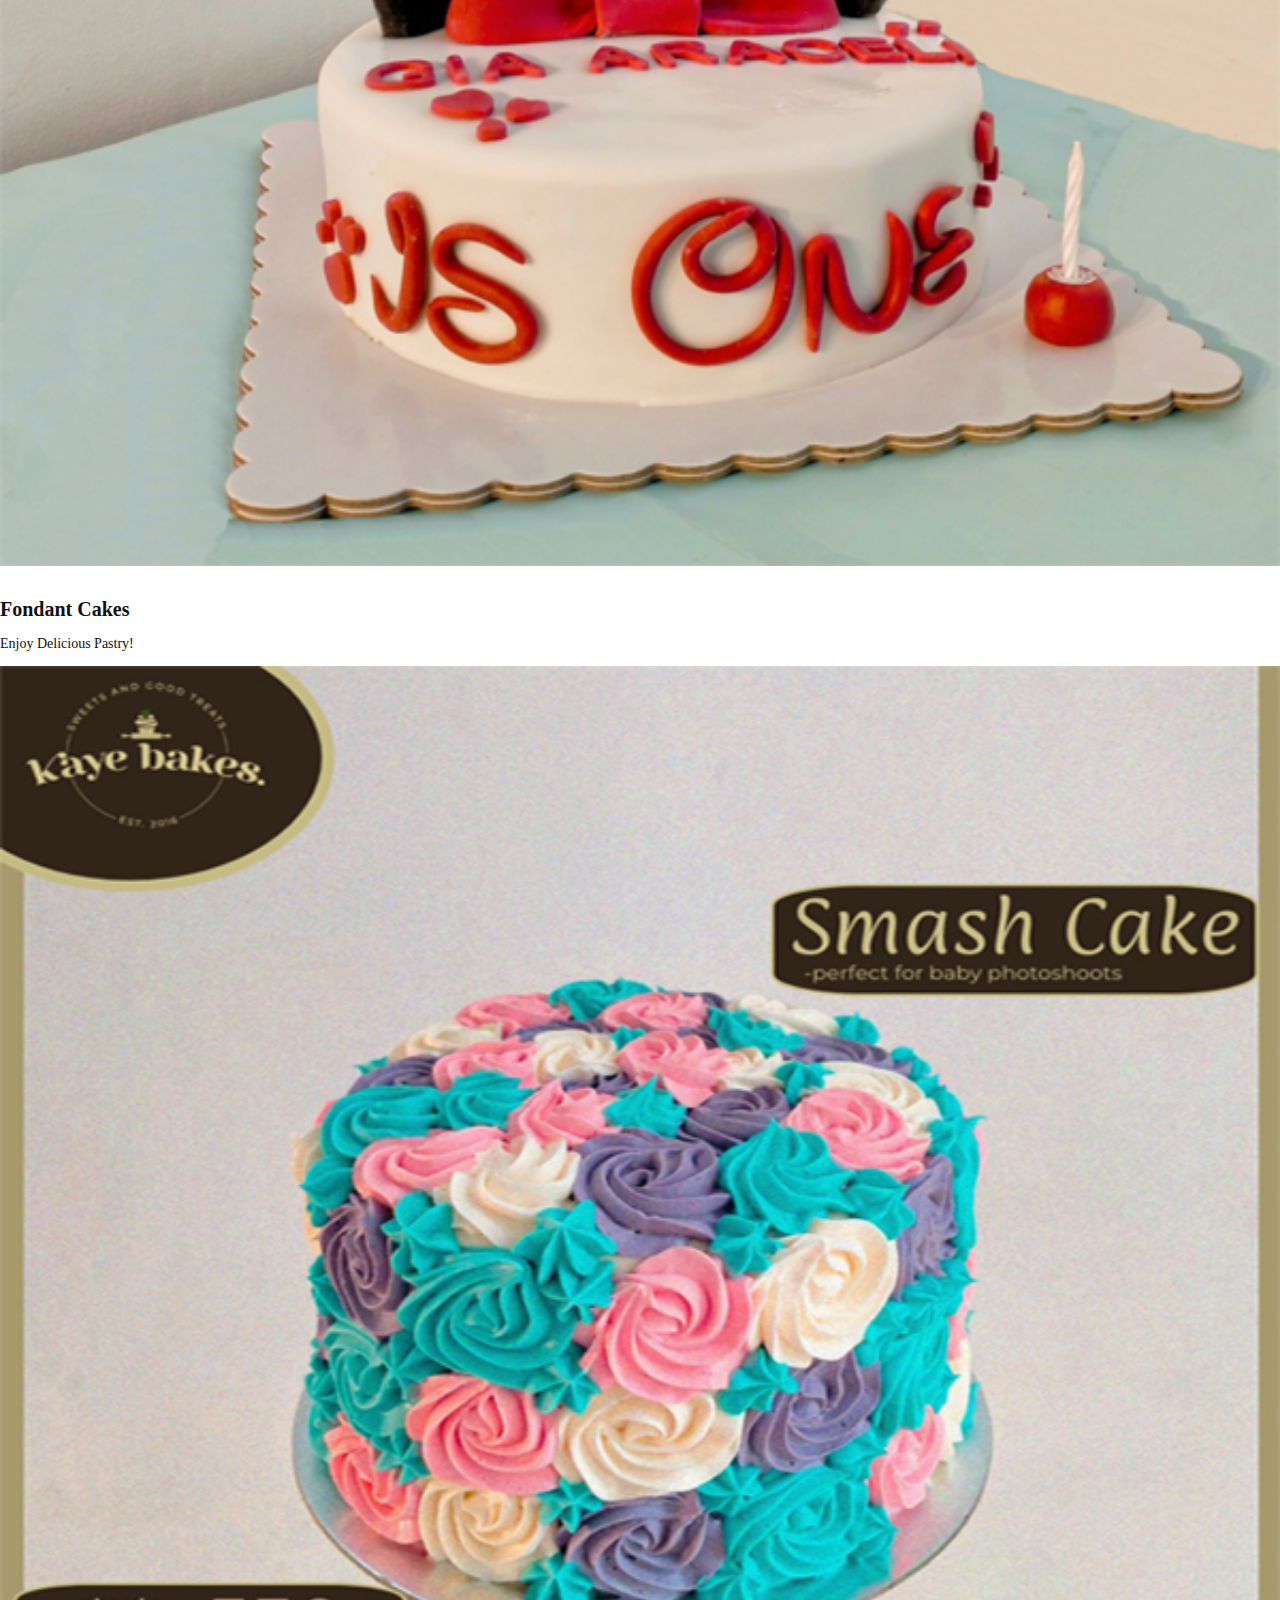
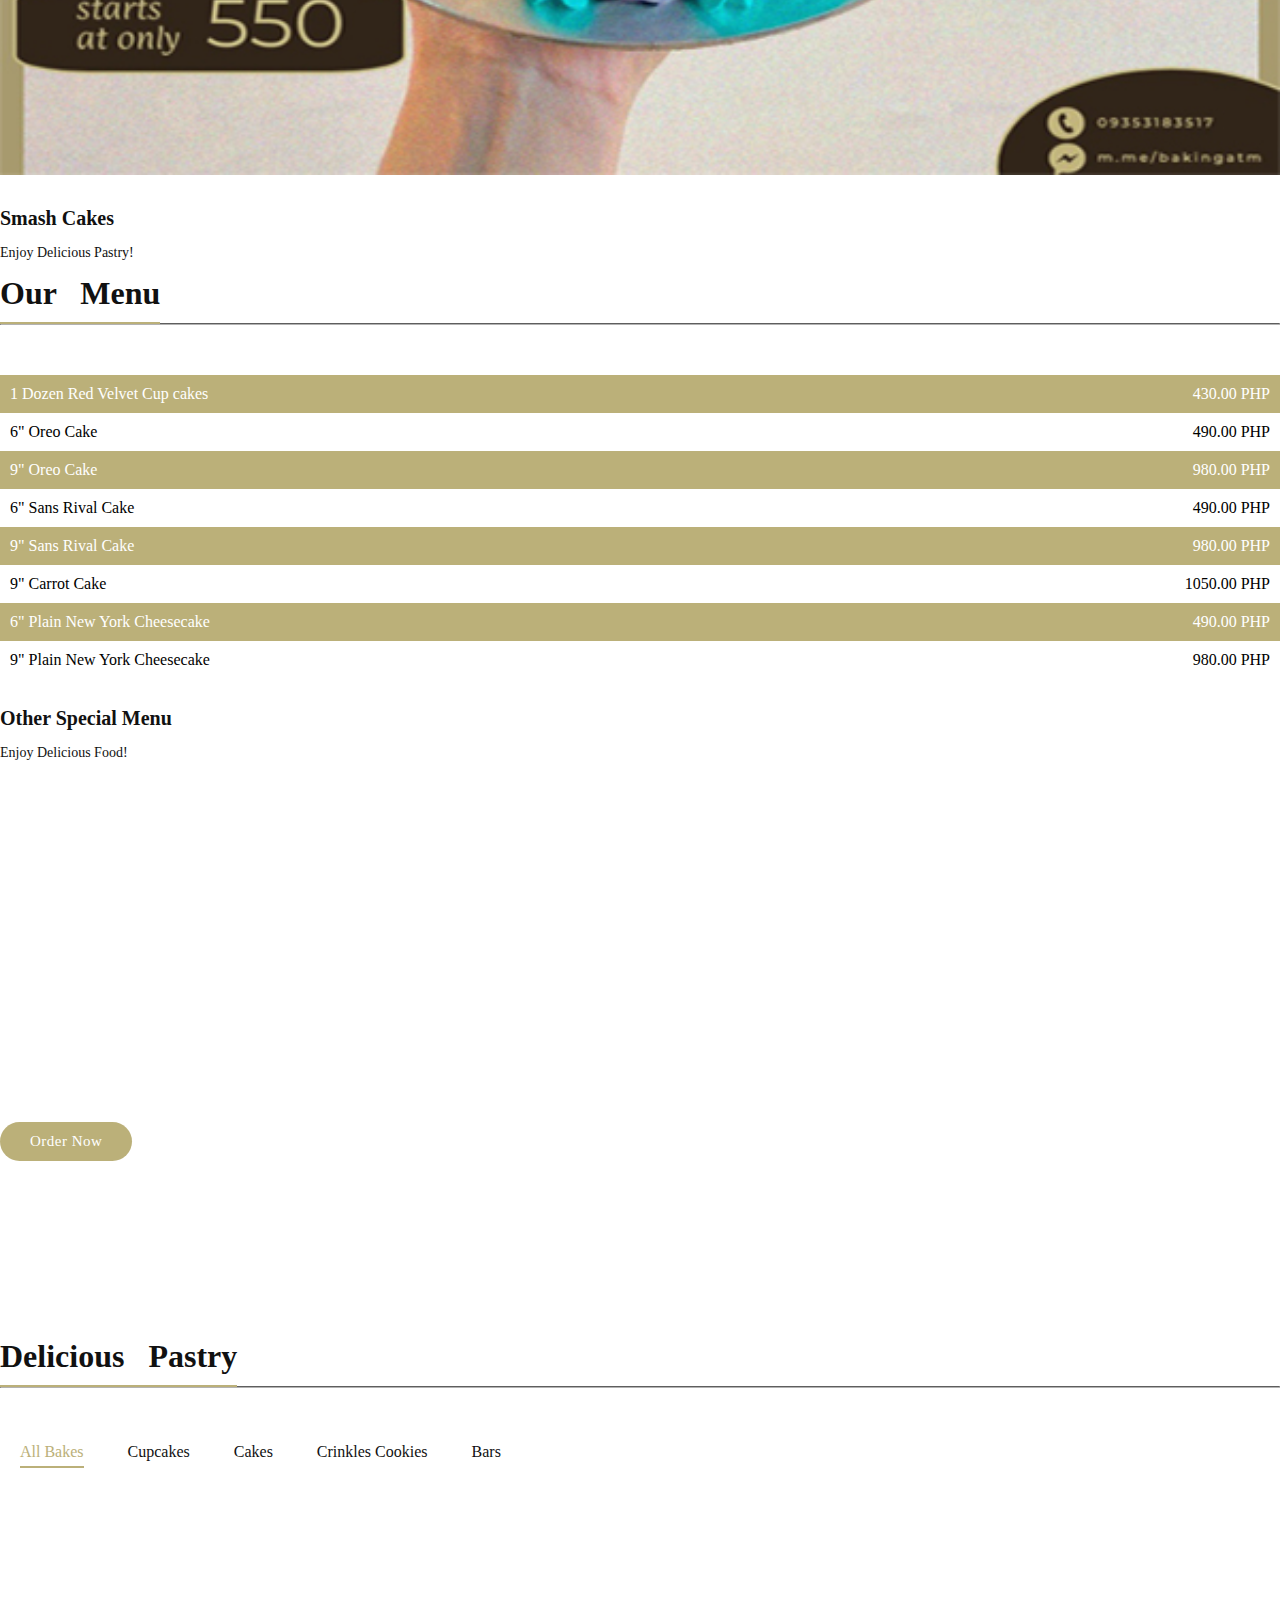
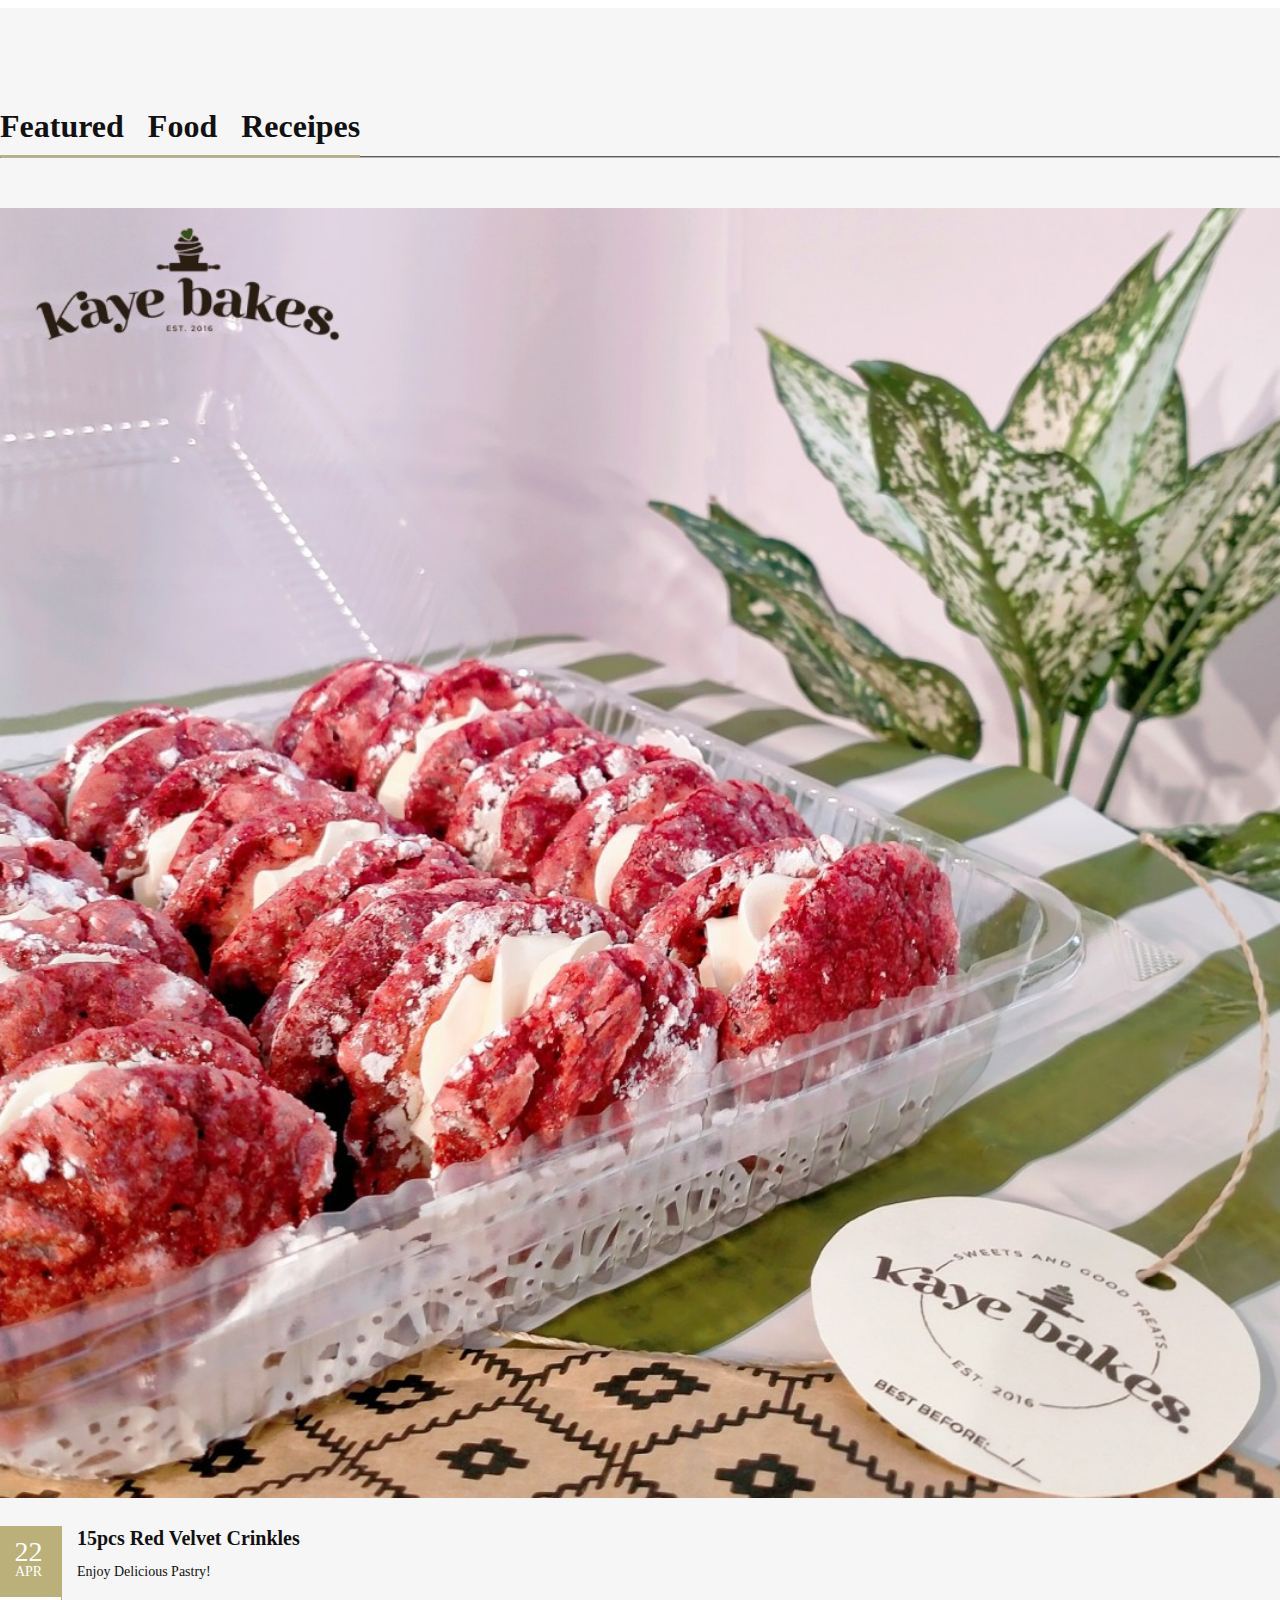
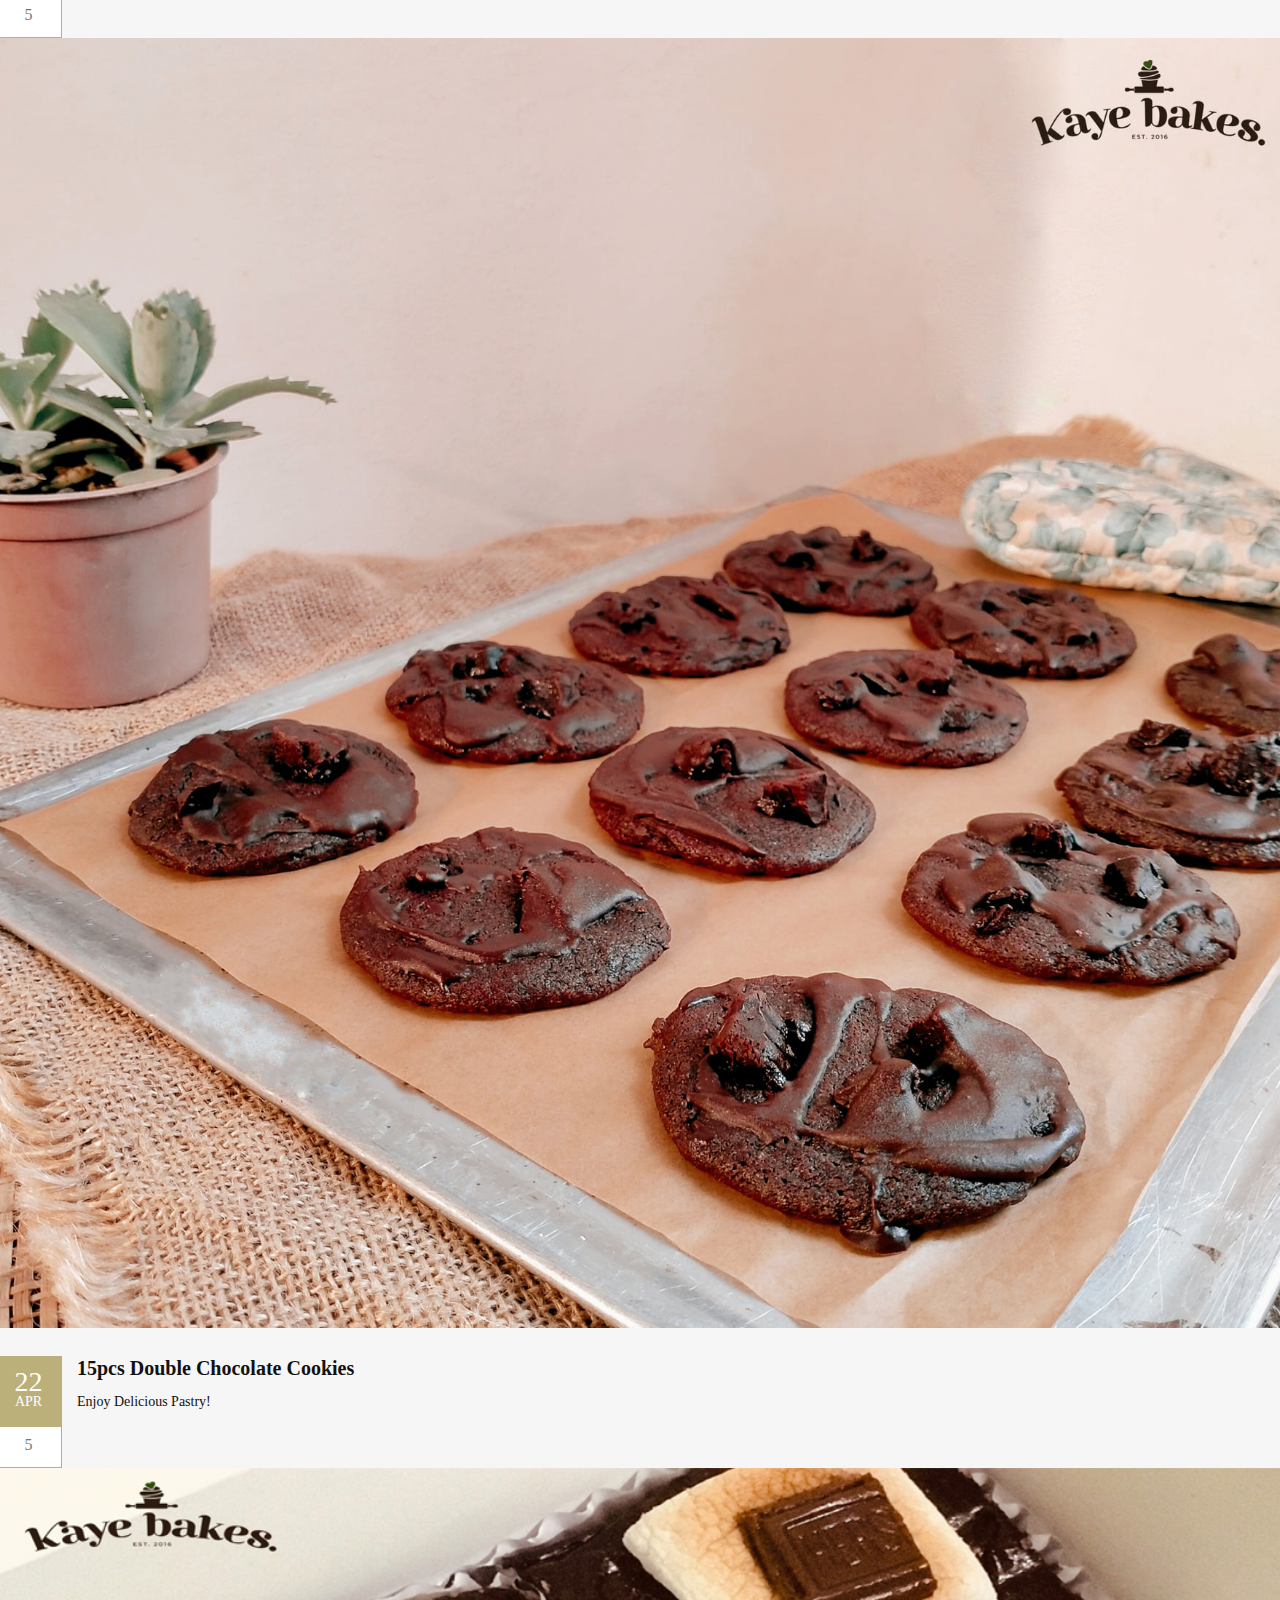
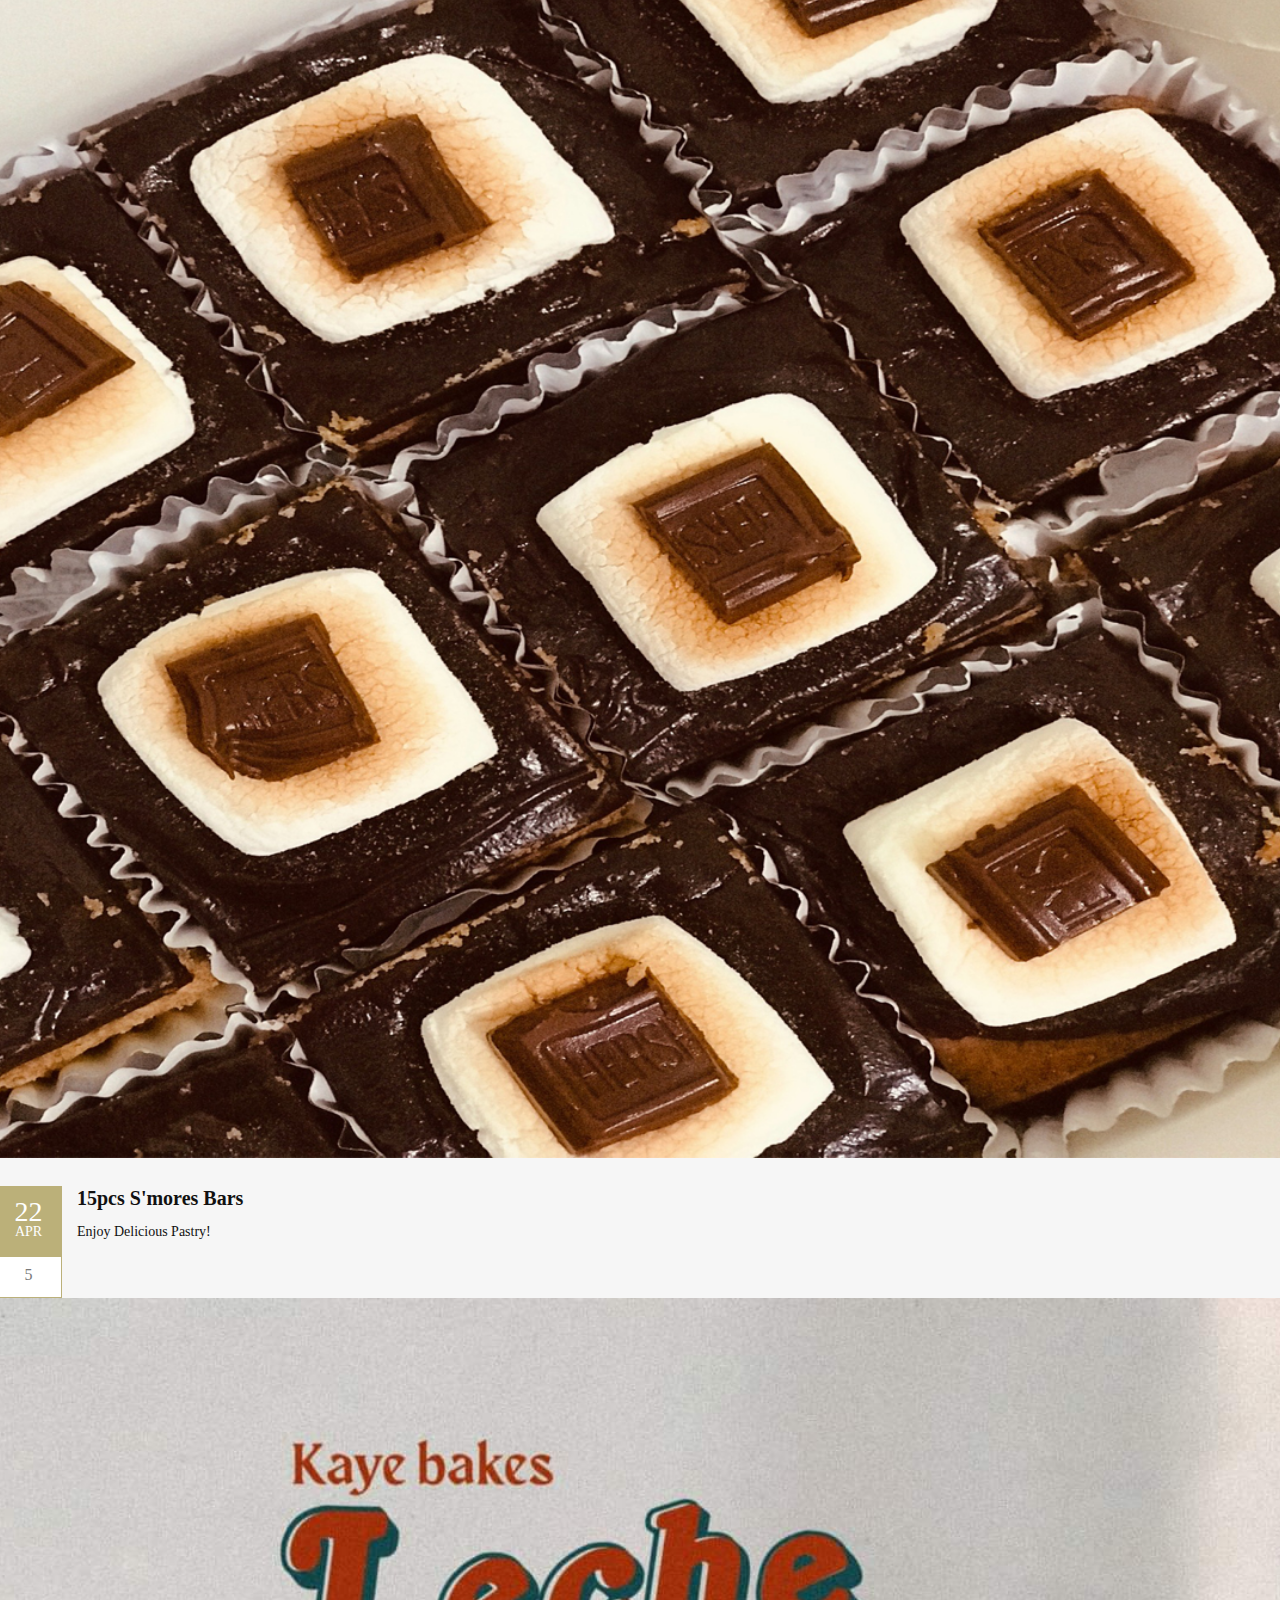
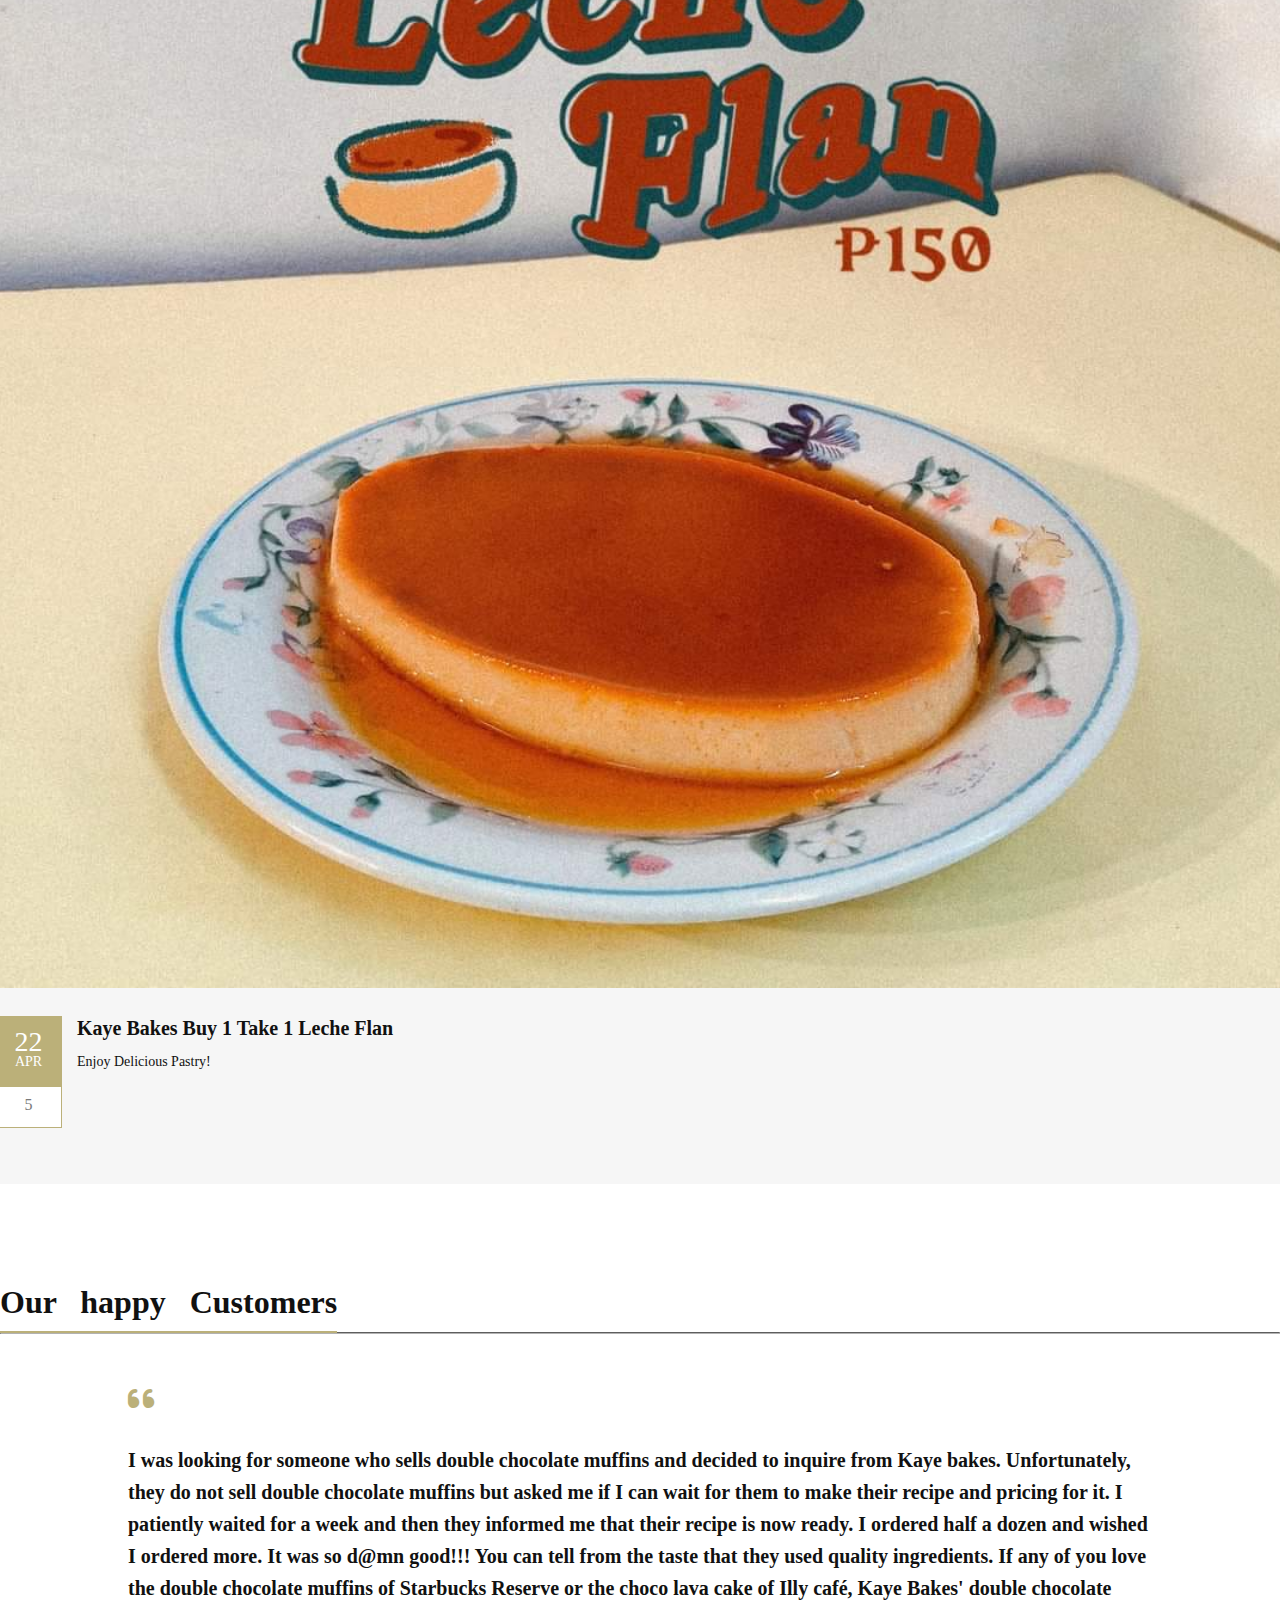
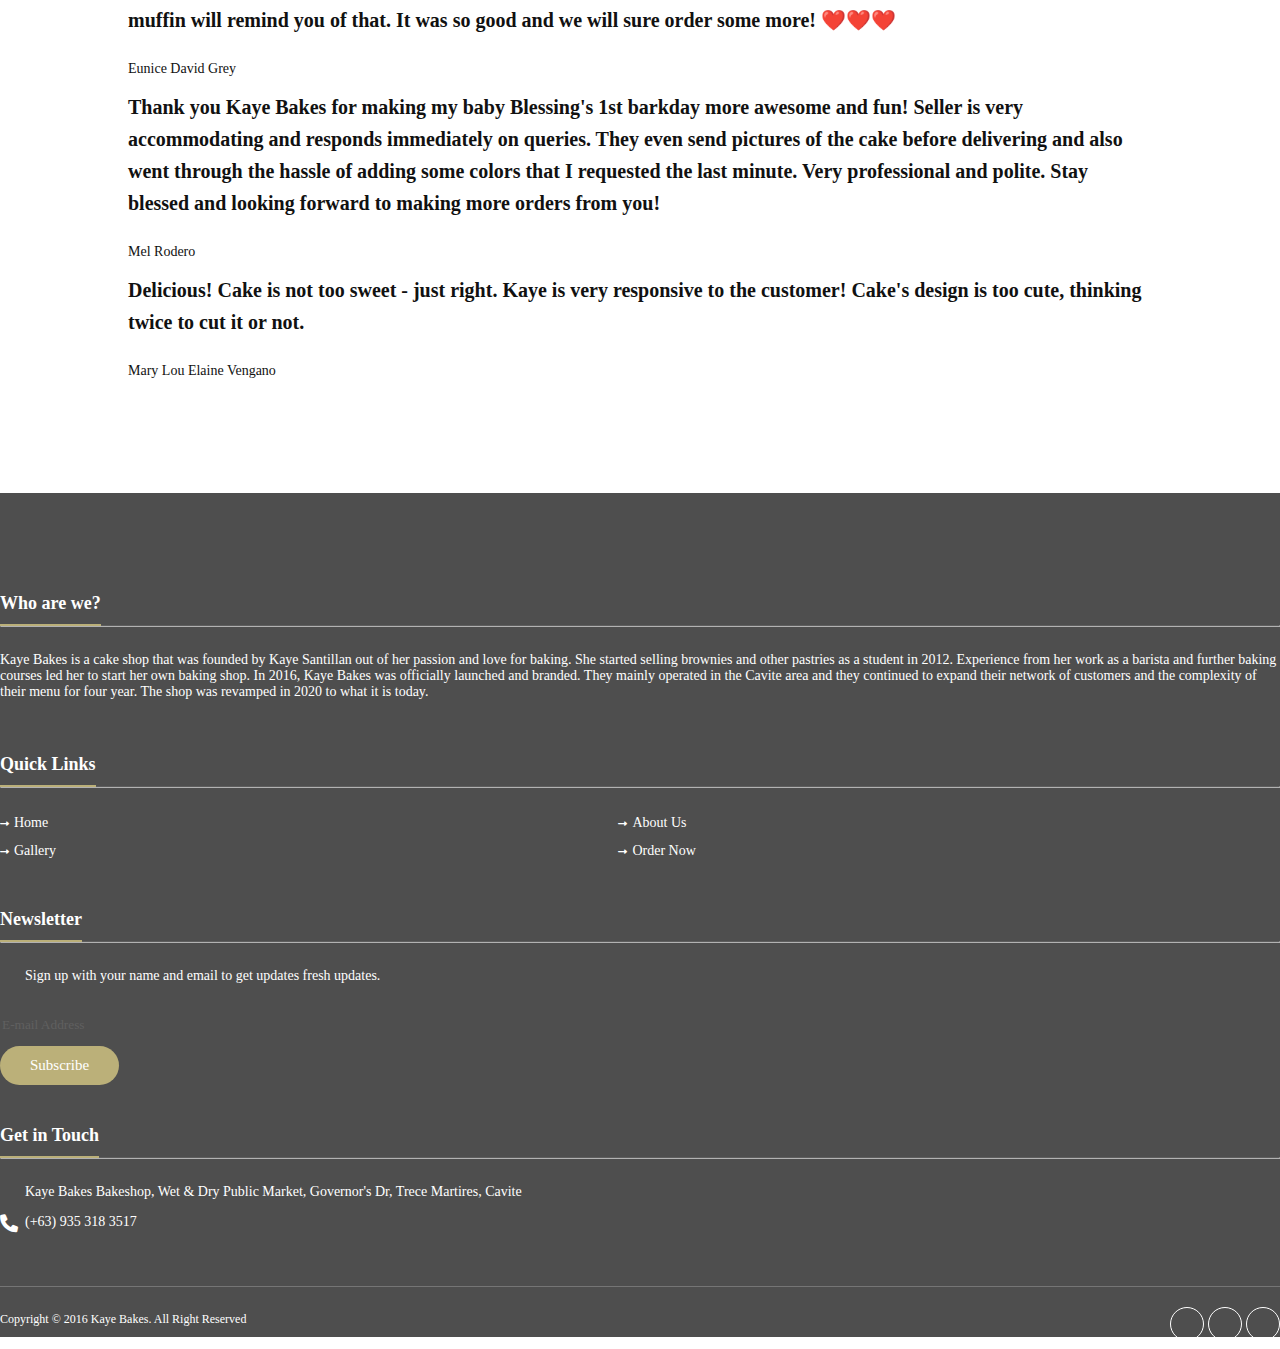
==== commit e6ab6ea4: "Finalization" ====
--- a/index.html
+++ b/index.html
@@ -1,3 +1,9 @@
+<?php
+session_start();
+
+
+
+?>
 <!doctype html>
 <html lang="en">
 <head>
@@ -17,6 +23,7 @@
 <link rel="stylesheet" type="text/css" href="css/zerogrid.css">
 <link rel="stylesheet" type="text/css" href="css/style.css">
 <link rel="stylesheet" type="text/css" href="css/loader.css">
+
 <!--<link rel="shortcut icon" href="images/logo1.png">-->
 <link rel="stylesheet" href="css/all.min.css">
 
@@ -79,7 +86,7 @@
                     <li><a href="about.html">About Us</a></li>
                     <li><a href="faq.html">FAQ</a></li>-->
                   
-                <li><a href="./account/register.php">Order Now</a></li>
+                <li><a href="./account/pre-order.php">Order Now</a></li>
                 <li><a href="gallery.html">Gallery</a></li>
                 <li><a href="about.html">About Us</a></li>
                 
@@ -246,8 +253,8 @@
 <!--Services plus working hours-->
 <section id="services" class="padding-bottom">
   <div class="container">
-    <div class="row">
-      <div class="col-md-8">
+    <div class="row padding-top">
+      <div class="col-md-8 ">
          <h2 class="heading">Featured &nbsp; Customized &nbsp; Pastry</h2>
          <hr class="heading_space">
          <div class="slider_wrap">
@@ -690,4 +697,4 @@
 <script src="js/functions.js" type="text/javascript"></script>
  
 </body>
-</html>
+</html>